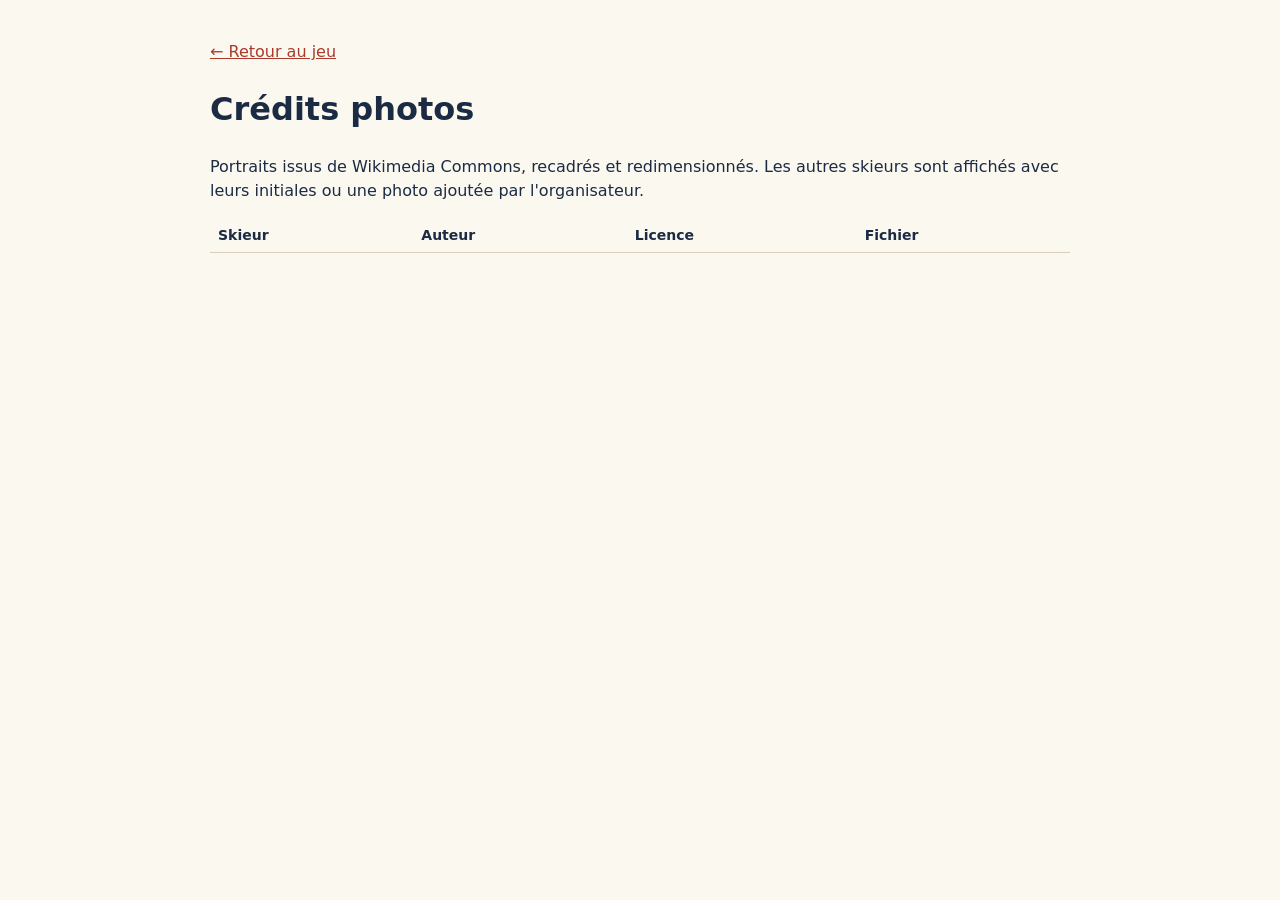
==== credits.html @ 668ffb95 "Photos : script Wikidata/Commons, page de crédits, mention du pied de page Co-Authored-By: Claude So" ====
<!doctype html><html lang="fr"><head><meta charset="utf-8"><meta name="viewport" content="width=device-width,initial-scale=1"><title>Crédits photos – Ski game</title>
<style>body{font:16px/1.5 system-ui,sans-serif;max-width:860px;margin:0 auto;padding:24px 16px;background:#fbf8ef;color:#1b2b44}table{border-collapse:collapse;width:100%}td,th{padding:6px 8px;border-bottom:1px solid #d8cfb8;text-align:left;font-size:14px}a{color:#a93a2c}</style></head><body>
<p><a href="./">← Retour au jeu</a></p><h1>Crédits photos</h1>
<p>Portraits issus de Wikimedia Commons, recadrés et redimensionnés. Les autres skieurs sont affichés avec leurs initiales ou une photo ajoutée par l'organisateur.</p>
<table><thead><tr><th>Skieur</th><th>Auteur</th><th>Licence</th><th>Fichier</th></tr></thead><tbody>
</tbody></table></body></html>
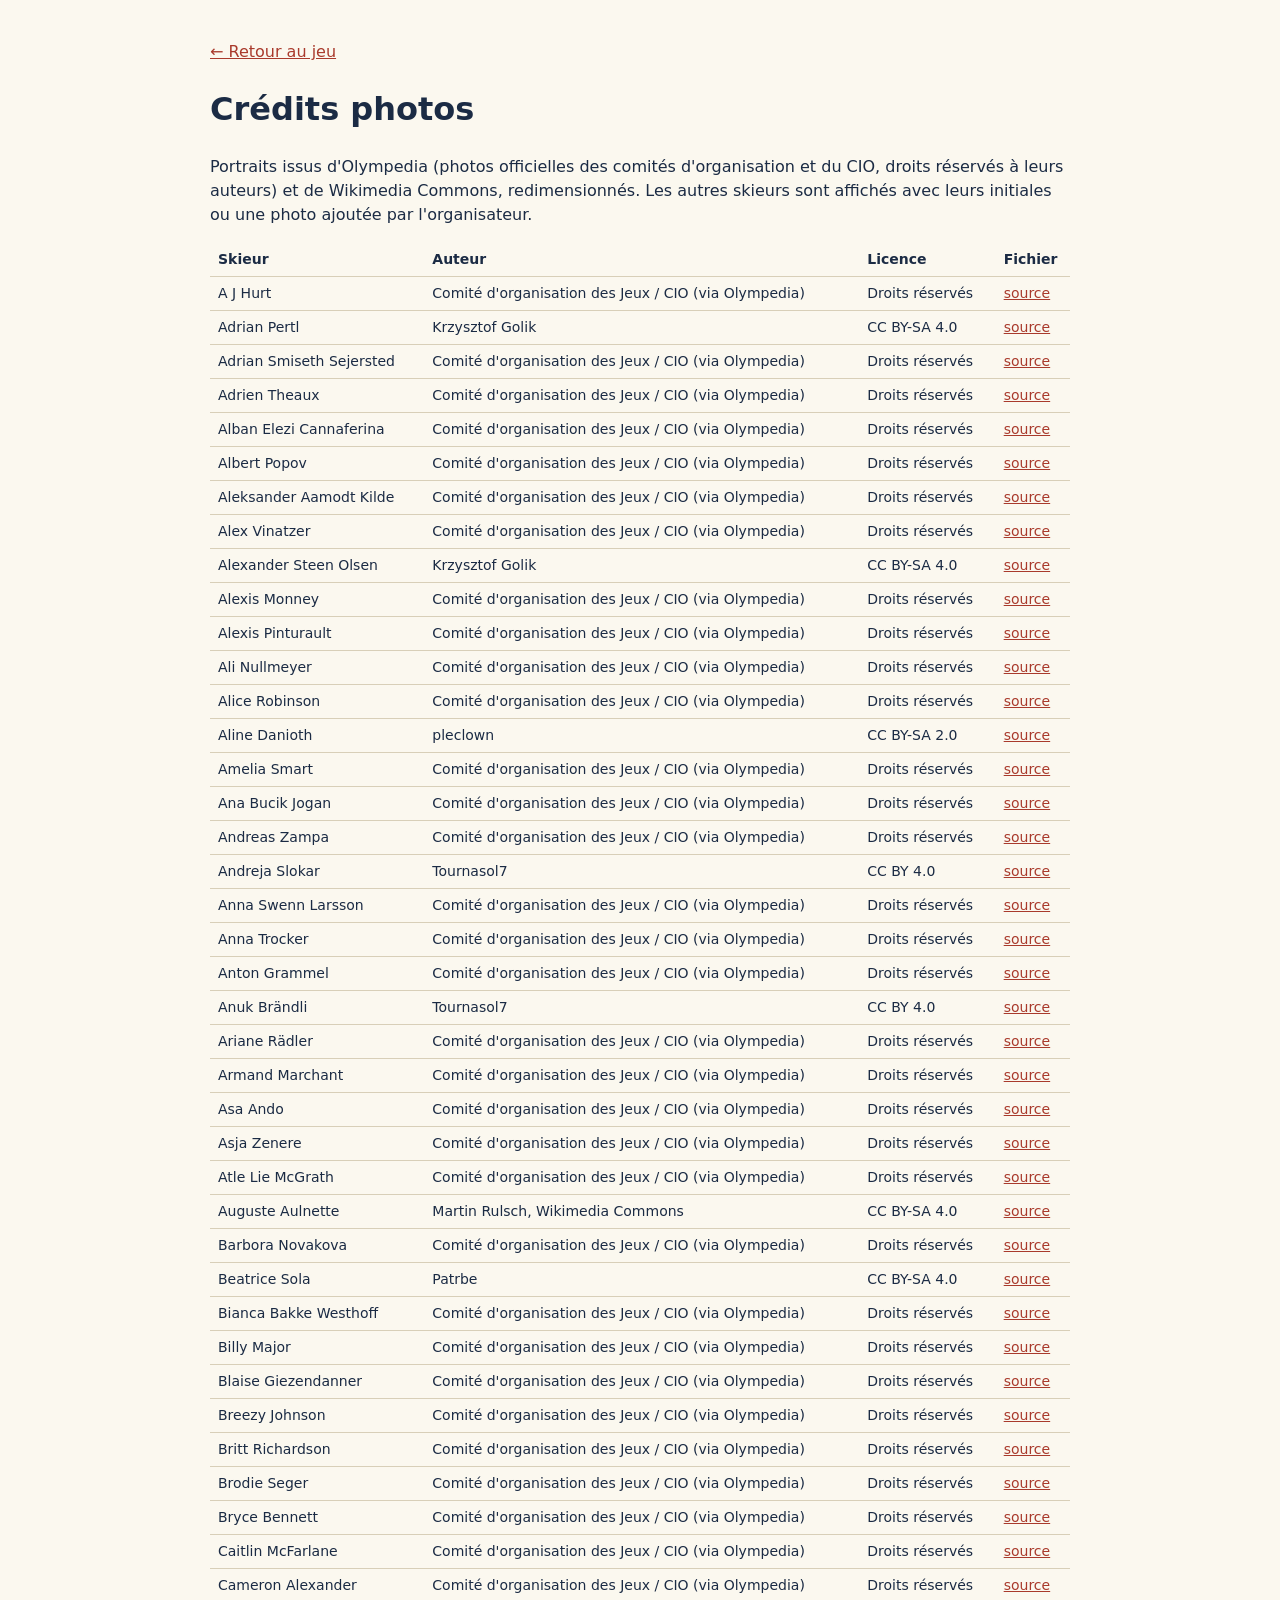
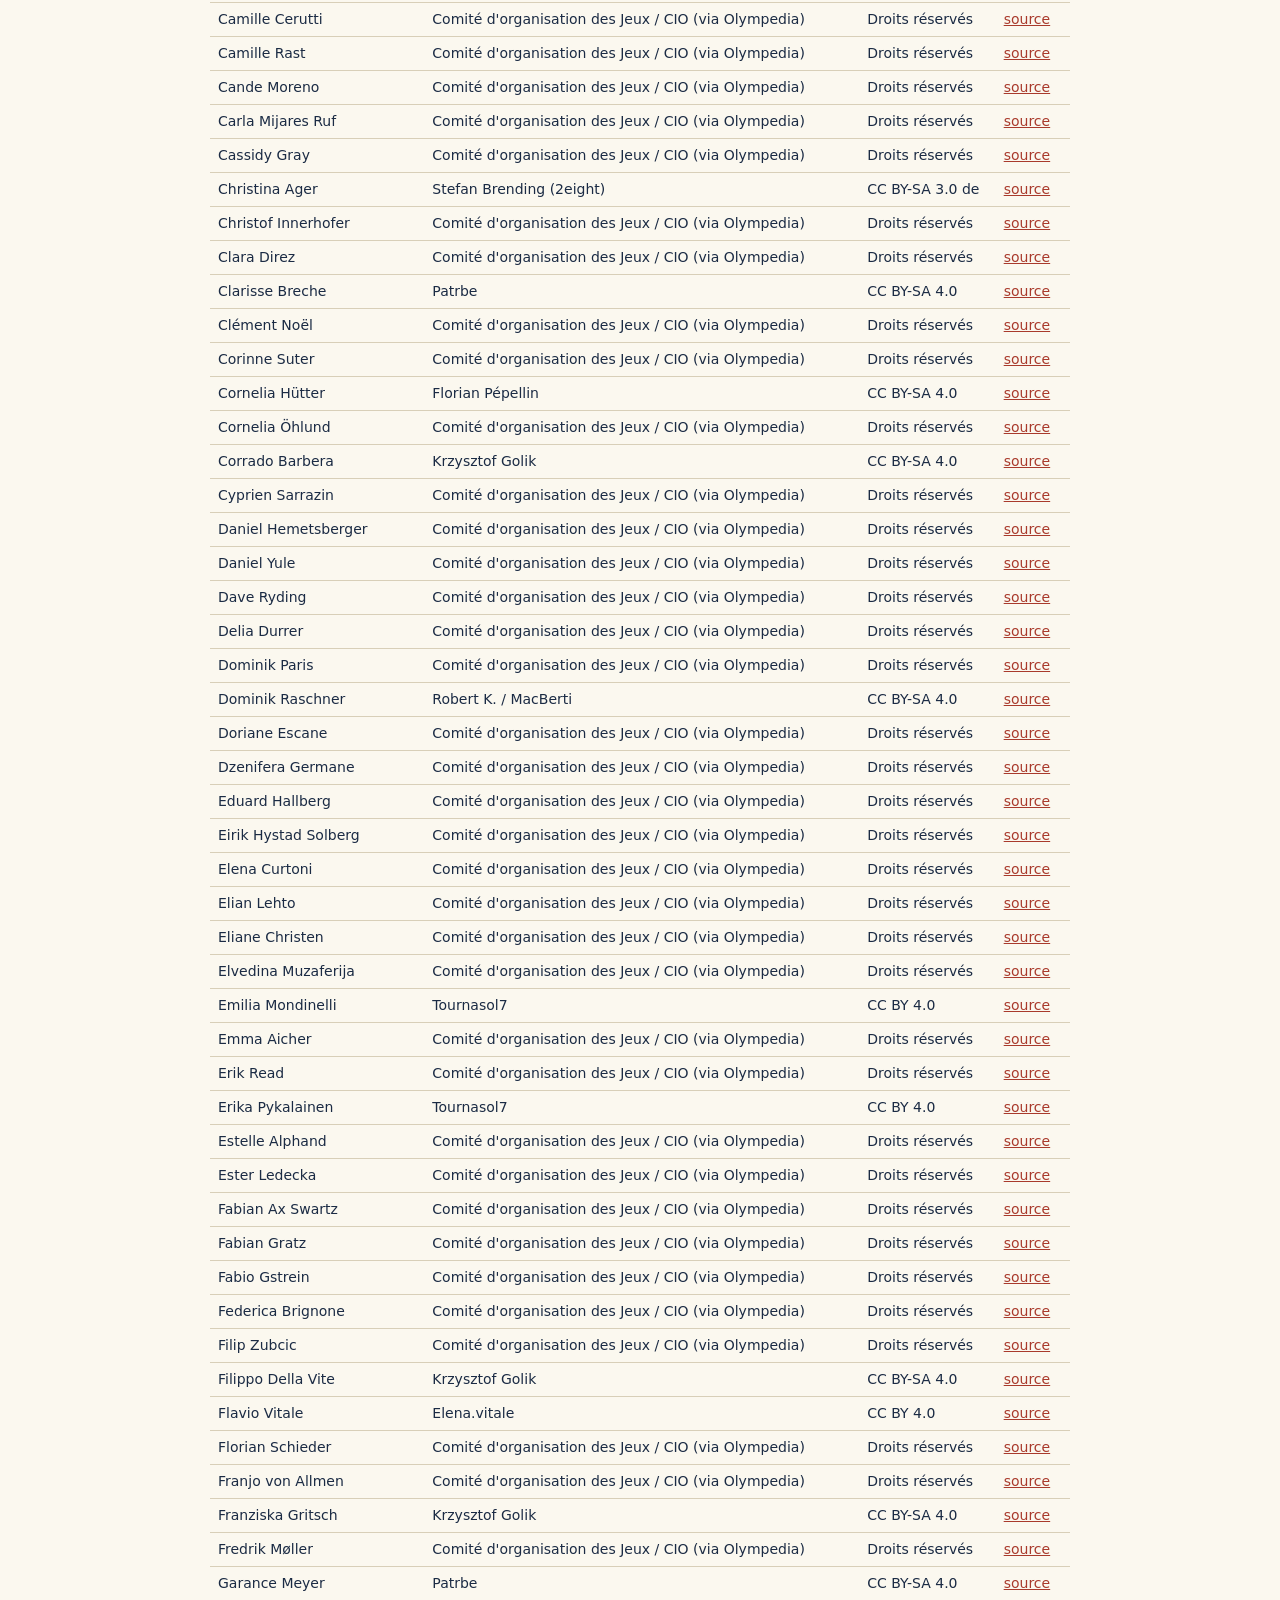
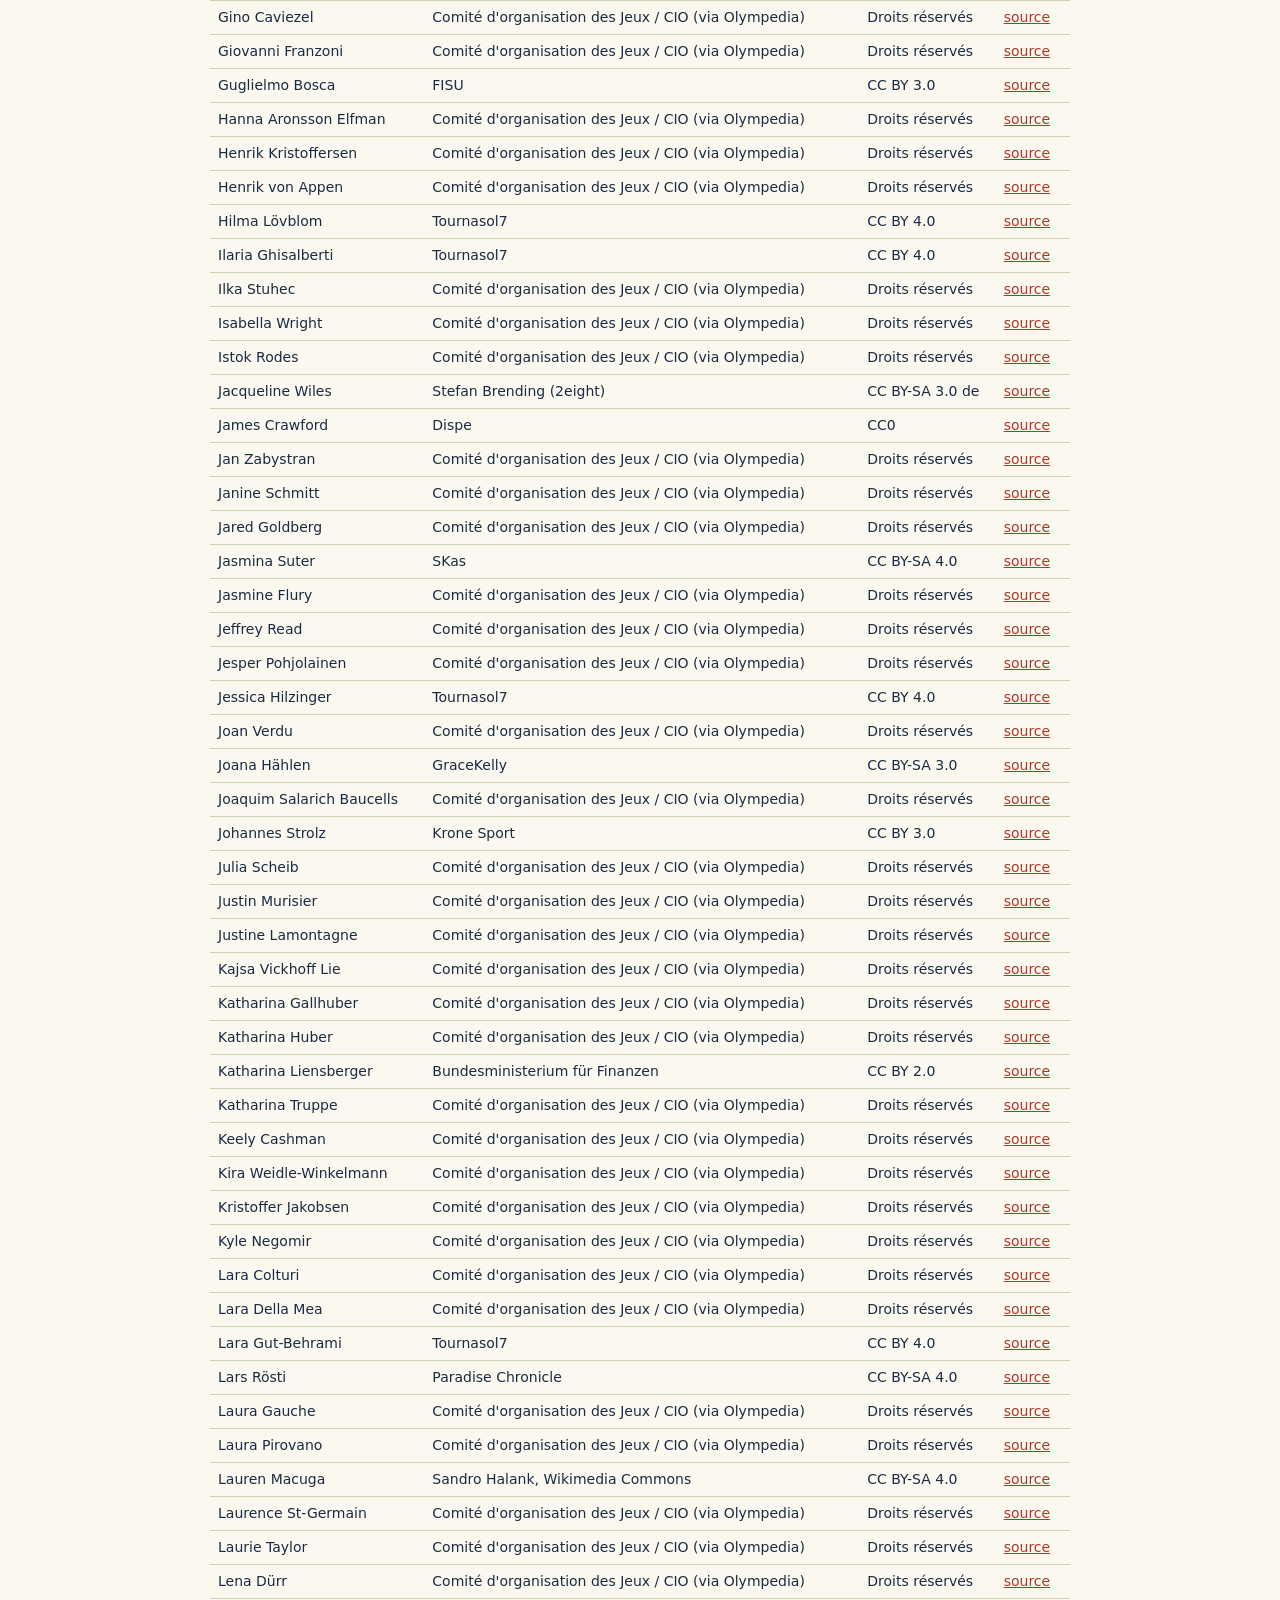
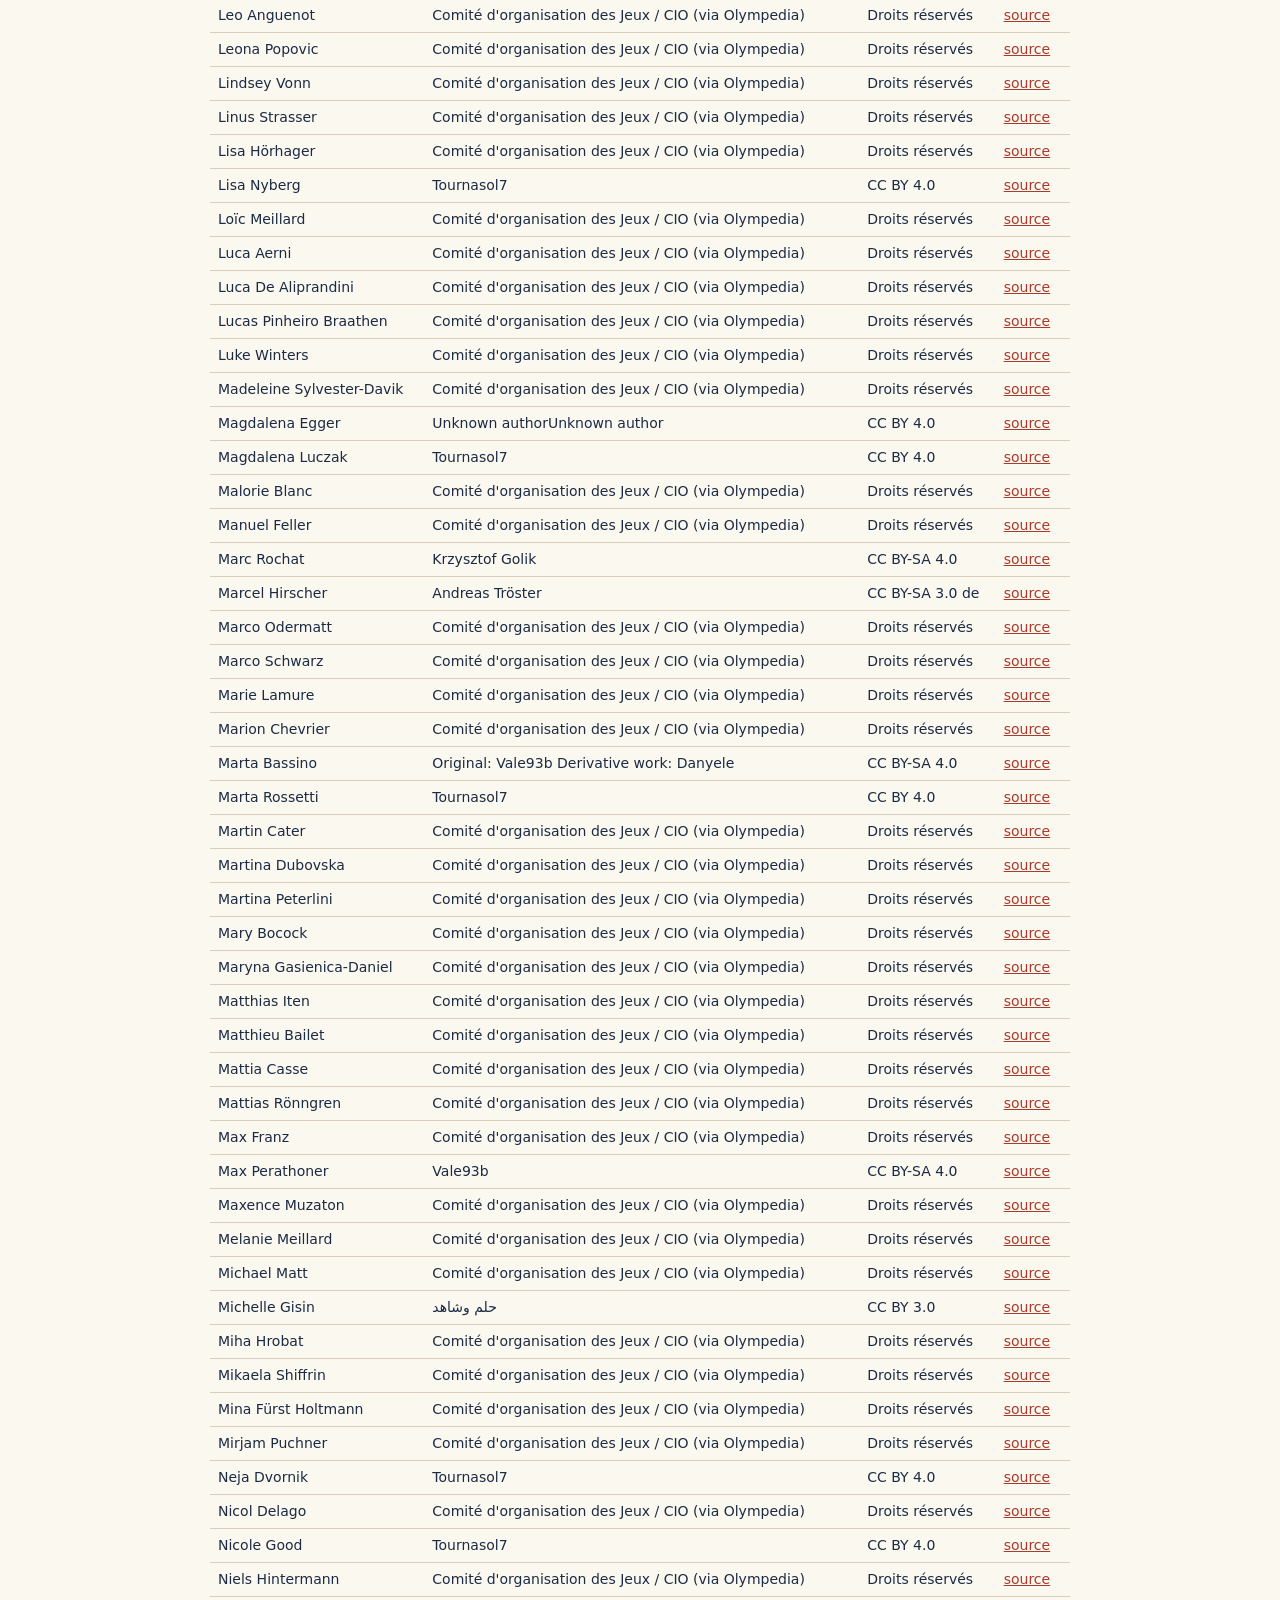
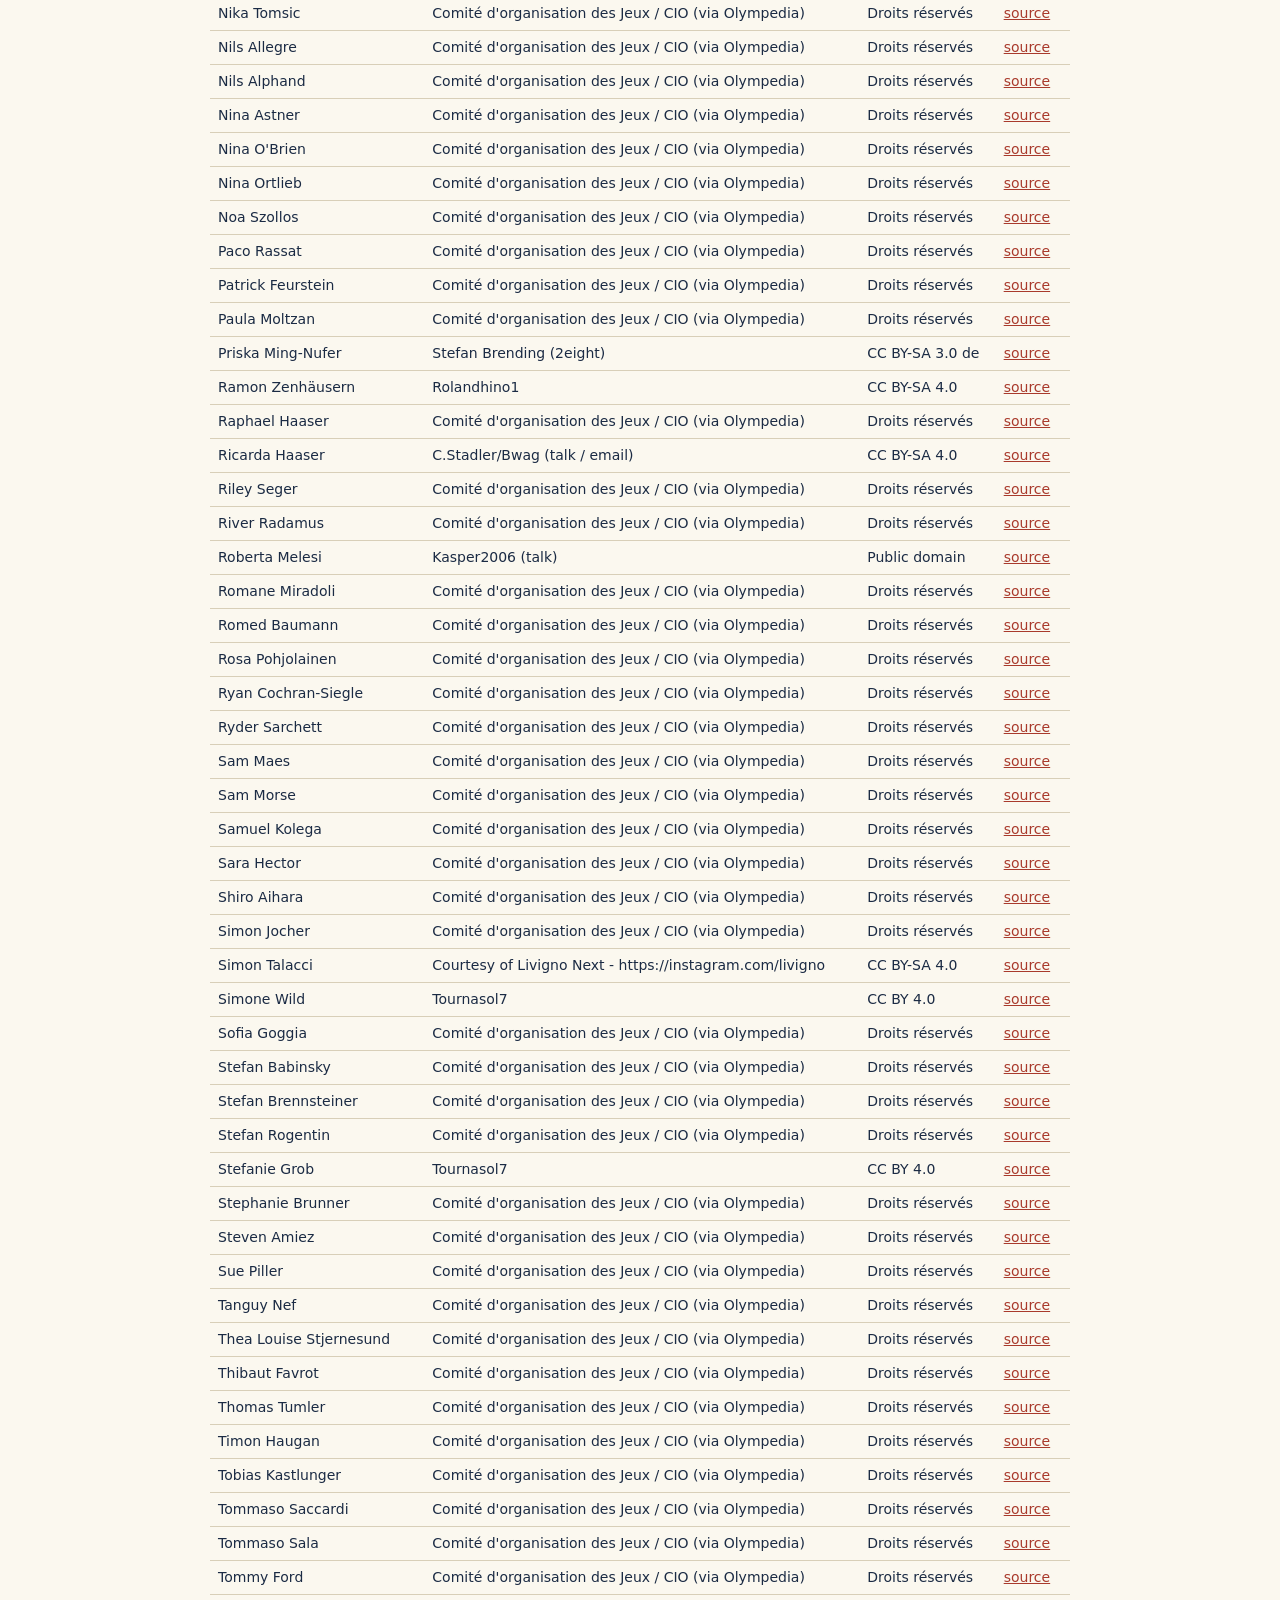
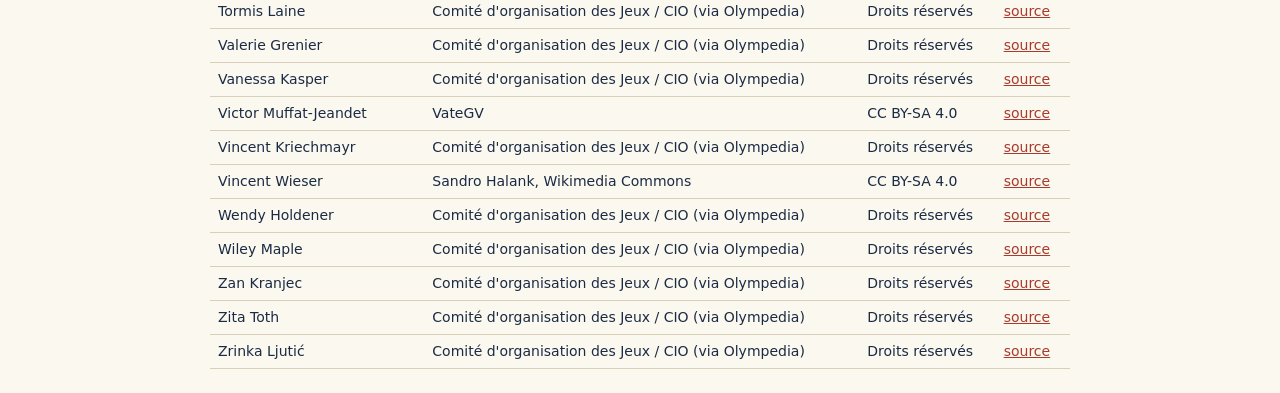
==== commit 2e1997f1: "photos Olympedia" ====
--- a/credits.html
+++ b/credits.html
@@ -1,6 +1,244 @@
 <!doctype html><html lang="fr"><head><meta charset="utf-8"><meta name="viewport" content="width=device-width,initial-scale=1"><title>Crédits photos – Ski game</title>
 <style>body{font:16px/1.5 system-ui,sans-serif;max-width:860px;margin:0 auto;padding:24px 16px;background:#fbf8ef;color:#1b2b44}table{border-collapse:collapse;width:100%}td,th{padding:6px 8px;border-bottom:1px solid #d8cfb8;text-align:left;font-size:14px}a{color:#a93a2c}</style></head><body>
 <p><a href="./">← Retour au jeu</a></p><h1>Crédits photos</h1>
-<p>Portraits issus de Wikimedia Commons, recadrés et redimensionnés. Les autres skieurs sont affichés avec leurs initiales ou une photo ajoutée par l'organisateur.</p>
+<p>Portraits issus d'Olympedia (photos officielles des comités d'organisation et du CIO, droits réservés à leurs auteurs) et de Wikimedia Commons, redimensionnés. Les autres skieurs sont affichés avec leurs initiales ou une photo ajoutée par l'organisateur.</p>
 <table><thead><tr><th>Skieur</th><th>Auteur</th><th>Licence</th><th>Fichier</th></tr></thead><tbody>
+<tr><td>A J Hurt</td><td>Comité d'organisation des Jeux / CIO (via Olympedia)</td><td>Droits réservés</td><td><a href="https://www.olympedia.org/athletes/149062">source</a></td></tr>
+<tr><td>Adrian Pertl</td><td>Krzysztof Golik</td><td>CC BY-SA 4.0</td><td><a href="https://commons.wikimedia.org/wiki/File:Adrian_Pertl_Grandvalira_2023_SL_2nd_run_(9).jpg">source</a></td></tr>
+<tr><td>Adrian Smiseth Sejersted</td><td>Comité d'organisation des Jeux / CIO (via Olympedia)</td><td>Droits réservés</td><td><a href="https://www.olympedia.org/athletes/148688">source</a></td></tr>
+<tr><td>Adrien Theaux</td><td>Comité d'organisation des Jeux / CIO (via Olympedia)</td><td>Droits réservés</td><td><a href="https://www.olympedia.org/athletes/118310">source</a></td></tr>
+<tr><td>Alban Elezi Cannaferina</td><td>Comité d'organisation des Jeux / CIO (via Olympedia)</td><td>Droits réservés</td><td><a href="https://www.olympedia.org/athletes/156452">source</a></td></tr>
+<tr><td>Albert Popov</td><td>Comité d'organisation des Jeux / CIO (via Olympedia)</td><td>Droits réservés</td><td><a href="https://www.olympedia.org/athletes/136797">source</a></td></tr>
+<tr><td>Aleksander Aamodt Kilde</td><td>Comité d'organisation des Jeux / CIO (via Olympedia)</td><td>Droits réservés</td><td><a href="https://www.olympedia.org/athletes/128181">source</a></td></tr>
+<tr><td>Alex Vinatzer</td><td>Comité d'organisation des Jeux / CIO (via Olympedia)</td><td>Droits réservés</td><td><a href="https://www.olympedia.org/athletes/137382">source</a></td></tr>
+<tr><td>Alexander Steen Olsen</td><td>Krzysztof Golik</td><td>CC BY-SA 4.0</td><td><a href="https://commons.wikimedia.org/wiki/File:Alexander_Steen_Olsen_Grandvalira_2023_SL_2nd_run_(7).jpg">source</a></td></tr>
+<tr><td>Alexis Monney</td><td>Comité d'organisation des Jeux / CIO (via Olympedia)</td><td>Droits réservés</td><td><a href="https://www.olympedia.org/athletes/157054">source</a></td></tr>
+<tr><td>Alexis Pinturault</td><td>Comité d'organisation des Jeux / CIO (via Olympedia)</td><td>Droits réservés</td><td><a href="https://www.olympedia.org/athletes/127712">source</a></td></tr>
+<tr><td>Ali Nullmeyer</td><td>Comité d'organisation des Jeux / CIO (via Olympedia)</td><td>Droits réservés</td><td><a href="https://www.olympedia.org/athletes/2301238">source</a></td></tr>
+<tr><td>Alice Robinson</td><td>Comité d'organisation des Jeux / CIO (via Olympedia)</td><td>Droits réservés</td><td><a href="https://www.olympedia.org/athletes/137761">source</a></td></tr>
+<tr><td>Aline Danioth</td><td>pleclown</td><td>CC BY-SA 2.0</td><td><a href="https://commons.wikimedia.org/wiki/File:Aline_Danioth_2016_Lillehammer.jpg">source</a></td></tr>
+<tr><td>Amelia Smart</td><td>Comité d'organisation des Jeux / CIO (via Olympedia)</td><td>Droits réservés</td><td><a href="https://www.olympedia.org/athletes/2301239">source</a></td></tr>
+<tr><td>Ana Bucik Jogan</td><td>Comité d'organisation des Jeux / CIO (via Olympedia)</td><td>Droits réservés</td><td><a href="https://www.olympedia.org/athletes/137976">source</a></td></tr>
+<tr><td>Andreas Zampa</td><td>Comité d'organisation des Jeux / CIO (via Olympedia)</td><td>Droits réservés</td><td><a href="https://www.olympedia.org/athletes/128552">source</a></td></tr>
+<tr><td>Andreja Slokar</td><td>Tournasol7</td><td>CC BY 4.0</td><td><a href="https://commons.wikimedia.org/wiki/File:Andreja_Slokar_in_Soldeu_2024_GS_1st_run_(9).jpg">source</a></td></tr>
+<tr><td>Anna Swenn Larsson</td><td>Comité d'organisation des Jeux / CIO (via Olympedia)</td><td>Droits réservés</td><td><a href="https://www.olympedia.org/athletes/128580">source</a></td></tr>
+<tr><td>Anna Trocker</td><td>Comité d'organisation des Jeux / CIO (via Olympedia)</td><td>Droits réservés</td><td><a href="https://www.olympedia.org/athletes/156660">source</a></td></tr>
+<tr><td>Anton Grammel</td><td>Comité d'organisation des Jeux / CIO (via Olympedia)</td><td>Droits réservés</td><td><a href="https://www.olympedia.org/athletes/2301442">source</a></td></tr>
+<tr><td>Anuk Brändli</td><td>Tournasol7</td><td>CC BY 4.0</td><td><a href="https://commons.wikimedia.org/wiki/File:Anuk_Braendli,_2024_(cropped).jpg">source</a></td></tr>
+<tr><td>Ariane Rädler</td><td>Comité d'organisation des Jeux / CIO (via Olympedia)</td><td>Droits réservés</td><td><a href="https://www.olympedia.org/athletes/147838">source</a></td></tr>
+<tr><td>Armand Marchant</td><td>Comité d'organisation des Jeux / CIO (via Olympedia)</td><td>Droits réservés</td><td><a href="https://www.olympedia.org/athletes/147881">source</a></td></tr>
+<tr><td>Asa Ando</td><td>Comité d'organisation des Jeux / CIO (via Olympedia)</td><td>Droits réservés</td><td><a href="https://www.olympedia.org/athletes/137433">source</a></td></tr>
+<tr><td>Asja Zenere</td><td>Comité d'organisation des Jeux / CIO (via Olympedia)</td><td>Droits réservés</td><td><a href="https://www.olympedia.org/athletes/156661">source</a></td></tr>
+<tr><td>Atle Lie McGrath</td><td>Comité d'organisation des Jeux / CIO (via Olympedia)</td><td>Droits réservés</td><td><a href="https://www.olympedia.org/athletes/148686">source</a></td></tr>
+<tr><td>Auguste Aulnette</td><td>Martin Rulsch, Wikimedia Commons</td><td>CC BY-SA 4.0</td><td><a href="https://commons.wikimedia.org/wiki/File:2020-01-11_Alpine_Skiing_at_the_2020_Winter_Youth_Olympics_%E2%80%93_Men%27s_Combined_%E2%80%93_Medal_ceremony_(Martin_Rulsch)_31.jpg">source</a></td></tr>
+<tr><td>Barbora Novakova</td><td>Comité d'organisation des Jeux / CIO (via Olympedia)</td><td>Droits réservés</td><td><a href="https://www.olympedia.org/athletes/138544">source</a></td></tr>
+<tr><td>Beatrice Sola</td><td>Patrbe</td><td>CC BY-SA 4.0</td><td><a href="https://commons.wikimedia.org/wiki/File:Beatrice_Sola_-_troisi%C3%A8me_du_slalom_de_Coupe_d%27Europe_de_Vaujany_le_28_janvier_2023.jpg">source</a></td></tr>
+<tr><td>Bianca Bakke Westhoff</td><td>Comité d'organisation des Jeux / CIO (via Olympedia)</td><td>Droits réservés</td><td><a href="https://www.olympedia.org/athletes/156929">source</a></td></tr>
+<tr><td>Billy Major</td><td>Comité d'organisation des Jeux / CIO (via Olympedia)</td><td>Droits réservés</td><td><a href="https://www.olympedia.org/athletes/148346">source</a></td></tr>
+<tr><td>Blaise Giezendanner</td><td>Comité d'organisation des Jeux / CIO (via Olympedia)</td><td>Droits réservés</td><td><a href="https://www.olympedia.org/athletes/137160">source</a></td></tr>
+<tr><td>Breezy Johnson</td><td>Comité d'organisation des Jeux / CIO (via Olympedia)</td><td>Droits réservés</td><td><a href="https://www.olympedia.org/athletes/138247">source</a></td></tr>
+<tr><td>Britt Richardson</td><td>Comité d'organisation des Jeux / CIO (via Olympedia)</td><td>Droits réservés</td><td><a href="https://www.olympedia.org/athletes/156118">source</a></td></tr>
+<tr><td>Brodie Seger</td><td>Comité d'organisation des Jeux / CIO (via Olympedia)</td><td>Droits réservés</td><td><a href="https://www.olympedia.org/athletes/147912">source</a></td></tr>
+<tr><td>Bryce Bennett</td><td>Comité d'organisation des Jeux / CIO (via Olympedia)</td><td>Droits réservés</td><td><a href="https://www.olympedia.org/athletes/138248">source</a></td></tr>
+<tr><td>Caitlin McFarlane</td><td>Comité d'organisation des Jeux / CIO (via Olympedia)</td><td>Droits réservés</td><td><a href="https://www.olympedia.org/athletes/138589">source</a></td></tr>
+<tr><td>Cameron Alexander</td><td>Comité d'organisation des Jeux / CIO (via Olympedia)</td><td>Droits réservés</td><td><a href="https://www.olympedia.org/athletes/156157">source</a></td></tr>
+<tr><td>Camille Cerutti</td><td>Comité d'organisation des Jeux / CIO (via Olympedia)</td><td>Droits réservés</td><td><a href="https://www.olympedia.org/athletes/2301102">source</a></td></tr>
+<tr><td>Camille Rast</td><td>Comité d'organisation des Jeux / CIO (via Olympedia)</td><td>Droits réservés</td><td><a href="https://www.olympedia.org/athletes/148900">source</a></td></tr>
+<tr><td>Cande Moreno</td><td>Comité d'organisation des Jeux / CIO (via Olympedia)</td><td>Droits réservés</td><td><a href="https://www.olympedia.org/athletes/147811">source</a></td></tr>
+<tr><td>Carla Mijares Ruf</td><td>Comité d'organisation des Jeux / CIO (via Olympedia)</td><td>Droits réservés</td><td><a href="https://www.olympedia.org/athletes/138654">source</a></td></tr>
+<tr><td>Cassidy Gray</td><td>Comité d'organisation des Jeux / CIO (via Olympedia)</td><td>Droits réservés</td><td><a href="https://www.olympedia.org/athletes/147911">source</a></td></tr>
+<tr><td>Christina Ager</td><td>Stefan Brending (2eight)</td><td>CC BY-SA 3.0 de</td><td><a href="https://commons.wikimedia.org/wiki/File:2017_Audi_FIS_Ski_Weltcup_Garmisch-Partenkirchen_Damen_-_Christina_Ager_-_by_2eight_-_8SC8908.jpg">source</a></td></tr>
+<tr><td>Christof Innerhofer</td><td>Comité d'organisation des Jeux / CIO (via Olympedia)</td><td>Droits réservés</td><td><a href="https://www.olympedia.org/athletes/118341">source</a></td></tr>
+<tr><td>Clara Direz</td><td>Comité d'organisation des Jeux / CIO (via Olympedia)</td><td>Droits réservés</td><td><a href="https://www.olympedia.org/athletes/2300337">source</a></td></tr>
+<tr><td>Clarisse Breche</td><td>Patrbe</td><td>CC BY-SA 4.0</td><td><a href="https://commons.wikimedia.org/wiki/File:Clarisse_Br%C3%A8che_%C3%A0_Vaujany_le_27_janvier_2023.jpg">source</a></td></tr>
+<tr><td>Clément Noël</td><td>Comité d'organisation des Jeux / CIO (via Olympedia)</td><td>Droits réservés</td><td><a href="https://www.olympedia.org/athletes/137163">source</a></td></tr>
+<tr><td>Corinne Suter</td><td>Comité d'organisation des Jeux / CIO (via Olympedia)</td><td>Droits réservés</td><td><a href="https://www.olympedia.org/athletes/138017">source</a></td></tr>
+<tr><td>Cornelia Hütter</td><td>Florian Pépellin</td><td>CC BY-SA 4.0</td><td><a href="https://commons.wikimedia.org/wiki/File:Championnats_de_ski_alpin_2023_%C3%A0_M%C3%A9ribel_J3_(podium)_1_(cropped).JPG">source</a></td></tr>
+<tr><td>Cornelia Öhlund</td><td>Comité d'organisation des Jeux / CIO (via Olympedia)</td><td>Droits réservés</td><td><a href="https://www.olympedia.org/athletes/157119">source</a></td></tr>
+<tr><td>Corrado Barbera</td><td>Krzysztof Golik</td><td>CC BY-SA 4.0</td><td><a href="https://commons.wikimedia.org/wiki/File:Corrado_Barbera_Grandvalira_2023_SL_2nd_run_(10).jpg">source</a></td></tr>
+<tr><td>Cyprien Sarrazin</td><td>Comité d'organisation des Jeux / CIO (via Olympedia)</td><td>Droits réservés</td><td><a href="https://www.olympedia.org/athletes/148324">source</a></td></tr>
+<tr><td>Daniel Hemetsberger</td><td>Comité d'organisation des Jeux / CIO (via Olympedia)</td><td>Droits réservés</td><td><a href="https://www.olympedia.org/athletes/147842">source</a></td></tr>
+<tr><td>Daniel Yule</td><td>Comité d'organisation des Jeux / CIO (via Olympedia)</td><td>Droits réservés</td><td><a href="https://www.olympedia.org/athletes/128463">source</a></td></tr>
+<tr><td>Dave Ryding</td><td>Comité d'organisation des Jeux / CIO (via Olympedia)</td><td>Droits réservés</td><td><a href="https://www.olympedia.org/athletes/118347">source</a></td></tr>
+<tr><td>Delia Durrer</td><td>Comité d'organisation des Jeux / CIO (via Olympedia)</td><td>Droits réservés</td><td><a href="https://www.olympedia.org/athletes/138552">source</a></td></tr>
+<tr><td>Dominik Paris</td><td>Comité d'organisation des Jeux / CIO (via Olympedia)</td><td>Droits réservés</td><td><a href="https://www.olympedia.org/athletes/118350">source</a></td></tr>
+<tr><td>Dominik Raschner</td><td>Robert K. / MacBerti</td><td>CC BY-SA 4.0</td><td><a href="https://commons.wikimedia.org/wiki/File:2023-09-23_TagDesSports_DominikRaschner.jpg">source</a></td></tr>
+<tr><td>Doriane Escane</td><td>Comité d'organisation des Jeux / CIO (via Olympedia)</td><td>Droits réservés</td><td><a href="https://www.olympedia.org/athletes/156406">source</a></td></tr>
+<tr><td>Dzenifera Germane</td><td>Comité d'organisation des Jeux / CIO (via Olympedia)</td><td>Droits réservés</td><td><a href="https://www.olympedia.org/athletes/138564">source</a></td></tr>
+<tr><td>Eduard Hallberg</td><td>Comité d'organisation des Jeux / CIO (via Olympedia)</td><td>Droits réservés</td><td><a href="https://www.olympedia.org/athletes/138643">source</a></td></tr>
+<tr><td>Eirik Hystad Solberg</td><td>Comité d'organisation des Jeux / CIO (via Olympedia)</td><td>Droits réservés</td><td><a href="https://www.olympedia.org/athletes/156945">source</a></td></tr>
+<tr><td>Elena Curtoni</td><td>Comité d'organisation des Jeux / CIO (via Olympedia)</td><td>Droits réservés</td><td><a href="https://www.olympedia.org/athletes/148465">source</a></td></tr>
+<tr><td>Elian Lehto</td><td>Comité d'organisation des Jeux / CIO (via Olympedia)</td><td>Droits réservés</td><td><a href="https://www.olympedia.org/athletes/156371">source</a></td></tr>
+<tr><td>Eliane Christen</td><td>Comité d'organisation des Jeux / CIO (via Olympedia)</td><td>Droits réservés</td><td><a href="https://www.olympedia.org/athletes/157026">source</a></td></tr>
+<tr><td>Elvedina Muzaferija</td><td>Comité d'organisation des Jeux / CIO (via Olympedia)</td><td>Droits réservés</td><td><a href="https://www.olympedia.org/athletes/136765">source</a></td></tr>
+<tr><td>Emilia Mondinelli</td><td>Tournasol7</td><td>CC BY 4.0</td><td><a href="https://commons.wikimedia.org/wiki/File:Emilia_Mondinelli_in_Soldeu_2024_SL_1st_run_(10).jpg">source</a></td></tr>
+<tr><td>Emma Aicher</td><td>Comité d'organisation des Jeux / CIO (via Olympedia)</td><td>Droits réservés</td><td><a href="https://www.olympedia.org/athletes/148378">source</a></td></tr>
+<tr><td>Erik Read</td><td>Comité d'organisation des Jeux / CIO (via Olympedia)</td><td>Droits réservés</td><td><a href="https://www.olympedia.org/athletes/136817">source</a></td></tr>
+<tr><td>Erika Pykalainen</td><td>Tournasol7</td><td>CC BY 4.0</td><td><a href="https://commons.wikimedia.org/wiki/File:Erika_Pykalainen_in_Soldeu_2024_GS_1st_run_(9).jpg">source</a></td></tr>
+<tr><td>Estelle Alphand</td><td>Comité d'organisation des Jeux / CIO (via Olympedia)</td><td>Droits réservés</td><td><a href="https://www.olympedia.org/athletes/138143">source</a></td></tr>
+<tr><td>Ester Ledecka</td><td>Comité d'organisation des Jeux / CIO (via Olympedia)</td><td>Droits réservés</td><td><a href="https://www.olympedia.org/athletes/127620">source</a></td></tr>
+<tr><td>Fabian Ax Swartz</td><td>Comité d'organisation des Jeux / CIO (via Olympedia)</td><td>Droits réservés</td><td><a href="https://www.olympedia.org/athletes/157135">source</a></td></tr>
+<tr><td>Fabian Gratz</td><td>Comité d'organisation des Jeux / CIO (via Olympedia)</td><td>Droits réservés</td><td><a href="https://www.olympedia.org/athletes/156578">source</a></td></tr>
+<tr><td>Fabio Gstrein</td><td>Comité d'organisation des Jeux / CIO (via Olympedia)</td><td>Droits réservés</td><td><a href="https://www.olympedia.org/athletes/156065">source</a></td></tr>
+<tr><td>Federica Brignone</td><td>Comité d'organisation des Jeux / CIO (via Olympedia)</td><td>Droits réservés</td><td><a href="https://www.olympedia.org/athletes/118361">source</a></td></tr>
+<tr><td>Filip Zubcic</td><td>Comité d'organisation des Jeux / CIO (via Olympedia)</td><td>Droits réservés</td><td><a href="https://www.olympedia.org/athletes/127584">source</a></td></tr>
+<tr><td>Filippo Della Vite</td><td>Krzysztof Golik</td><td>CC BY-SA 4.0</td><td><a href="https://commons.wikimedia.org/wiki/File:Filippo_Della_Vite_Grandvalira_2023_GS_1st_run_(1).jpg">source</a></td></tr>
+<tr><td>Flavio Vitale</td><td>Elena.vitale</td><td>CC BY 4.0</td><td><a href="https://commons.wikimedia.org/wiki/File:Vitale_GEPA-20241027-101-136-0071k.jpg">source</a></td></tr>
+<tr><td>Florian Schieder</td><td>Comité d'organisation des Jeux / CIO (via Olympedia)</td><td>Droits réservés</td><td><a href="https://www.olympedia.org/athletes/156713">source</a></td></tr>
+<tr><td>Franjo von Allmen</td><td>Comité d'organisation des Jeux / CIO (via Olympedia)</td><td>Droits réservés</td><td><a href="https://www.olympedia.org/athletes/157056">source</a></td></tr>
+<tr><td>Franziska Gritsch</td><td>Krzysztof Golik</td><td>CC BY-SA 4.0</td><td><a href="https://commons.wikimedia.org/wiki/File:Franziska_Gritsch_Grandvalira_2023_SL_1st_run_(4)_(cropped).jpg">source</a></td></tr>
+<tr><td>Fredrik Møller</td><td>Comité d'organisation des Jeux / CIO (via Olympedia)</td><td>Droits réservés</td><td><a href="https://www.olympedia.org/athletes/156943">source</a></td></tr>
+<tr><td>Garance Meyer</td><td>Patrbe</td><td>CC BY-SA 4.0</td><td><a href="https://commons.wikimedia.org/wiki/File:Garance_Meyer_au_slalom_de_Coupe_d%27Europe_de_Vaujany_le_27_janvier_2023.jpg">source</a></td></tr>
+<tr><td>Gino Caviezel</td><td>Comité d'organisation des Jeux / CIO (via Olympedia)</td><td>Droits réservés</td><td><a href="https://www.olympedia.org/athletes/128458">source</a></td></tr>
+<tr><td>Giovanni Franzoni</td><td>Comité d'organisation des Jeux / CIO (via Olympedia)</td><td>Droits réservés</td><td><a href="https://www.olympedia.org/athletes/156710">source</a></td></tr>
+<tr><td>Guglielmo Bosca</td><td>FISU</td><td>CC BY 3.0</td><td><a href="https://commons.wikimedia.org/wiki/File:Guglielmo_Bosca.png">source</a></td></tr>
+<tr><td>Hanna Aronsson Elfman</td><td>Comité d'organisation des Jeux / CIO (via Olympedia)</td><td>Droits réservés</td><td><a href="https://www.olympedia.org/athletes/138660">source</a></td></tr>
+<tr><td>Henrik Kristoffersen</td><td>Comité d'organisation des Jeux / CIO (via Olympedia)</td><td>Droits réservés</td><td><a href="https://www.olympedia.org/athletes/128182">source</a></td></tr>
+<tr><td>Henrik von Appen</td><td>Comité d'organisation des Jeux / CIO (via Olympedia)</td><td>Droits réservés</td><td><a href="https://www.olympedia.org/athletes/127549">source</a></td></tr>
+<tr><td>Hilma Lövblom</td><td>Tournasol7</td><td>CC BY 4.0</td><td><a href="https://commons.wikimedia.org/wiki/File:Hilma_Loevblom_in_Soldeu_2024_GS_1st_run_(10).jpg">source</a></td></tr>
+<tr><td>Ilaria Ghisalberti</td><td>Tournasol7</td><td>CC BY 4.0</td><td><a href="https://commons.wikimedia.org/wiki/File:Ilaria_Ghisalberti_in_Soldeu_2024_GS_1st_run_(11).jpg">source</a></td></tr>
+<tr><td>Ilka Stuhec</td><td>Comité d'organisation des Jeux / CIO (via Olympedia)</td><td>Droits réservés</td><td><a href="https://www.olympedia.org/athletes/128413">source</a></td></tr>
+<tr><td>Isabella Wright</td><td>Comité d'organisation des Jeux / CIO (via Olympedia)</td><td>Droits réservés</td><td><a href="https://www.olympedia.org/athletes/149066">source</a></td></tr>
+<tr><td>Istok Rodes</td><td>Comité d'organisation des Jeux / CIO (via Olympedia)</td><td>Droits réservés</td><td><a href="https://www.olympedia.org/athletes/136995">source</a></td></tr>
+<tr><td>Jacqueline Wiles</td><td>Stefan Brending (2eight)</td><td>CC BY-SA 3.0 de</td><td><a href="https://commons.wikimedia.org/wiki/File:2017_Audi_FIS_Ski_Weltcup_Garmisch-Partenkirchen_Damen_-_Jacqueline_Wiles_-_by_2eight_-_8SC0457.jpg">source</a></td></tr>
+<tr><td>James Crawford</td><td>Dispe</td><td>CC0</td><td><a href="https://commons.wikimedia.org/wiki/File:James_Crawford_(CAN)_-_Bormio_-_Alpine_skiing_at_the_2026_Winter_Olympics_%E2%80%93_Men%27s_downhill_-_01.jpg">source</a></td></tr>
+<tr><td>Jan Zabystran</td><td>Comité d'organisation des Jeux / CIO (via Olympedia)</td><td>Droits réservés</td><td><a href="https://www.olympedia.org/athletes/137007">source</a></td></tr>
+<tr><td>Janine Schmitt</td><td>Comité d'organisation des Jeux / CIO (via Olympedia)</td><td>Droits réservés</td><td><a href="https://www.olympedia.org/athletes/157029">source</a></td></tr>
+<tr><td>Jared Goldberg</td><td>Comité d'organisation des Jeux / CIO (via Olympedia)</td><td>Droits réservés</td><td><a href="https://www.olympedia.org/athletes/128673">source</a></td></tr>
+<tr><td>Jasmina Suter</td><td>SKas</td><td>CC BY-SA 4.0</td><td><a href="https://commons.wikimedia.org/wiki/File:Jasmina_Suter_in_Sochi_2016.jpg">source</a></td></tr>
+<tr><td>Jasmine Flury</td><td>Comité d'organisation des Jeux / CIO (via Olympedia)</td><td>Droits réservés</td><td><a href="https://www.olympedia.org/athletes/138014">source</a></td></tr>
+<tr><td>Jeffrey Read</td><td>Comité d'organisation des Jeux / CIO (via Olympedia)</td><td>Droits réservés</td><td><a href="https://www.olympedia.org/athletes/156158">source</a></td></tr>
+<tr><td>Jesper Pohjolainen</td><td>Comité d'organisation des Jeux / CIO (via Olympedia)</td><td>Droits réservés</td><td><a href="https://www.olympedia.org/athletes/156372">source</a></td></tr>
+<tr><td>Jessica Hilzinger</td><td>Tournasol7</td><td>CC BY 4.0</td><td><a href="https://commons.wikimedia.org/wiki/File:Jessica_Hilzinger_in_Soldeu_2024_SL_1st_run_(16)_(cropped).jpg">source</a></td></tr>
+<tr><td>Joan Verdu</td><td>Comité d'organisation des Jeux / CIO (via Olympedia)</td><td>Droits réservés</td><td><a href="https://www.olympedia.org/athletes/127268">source</a></td></tr>
+<tr><td>Joana Hählen</td><td>GraceKelly</td><td>CC BY-SA 3.0</td><td><a href="https://commons.wikimedia.org/wiki/File:Joana_H%C3%A4hlen_D%C3%BCbendorf_2011.jpg">source</a></td></tr>
+<tr><td>Joaquim Salarich Baucells</td><td>Comité d'organisation des Jeux / CIO (via Olympedia)</td><td>Droits réservés</td><td><a href="https://www.olympedia.org/athletes/138400">source</a></td></tr>
+<tr><td>Johannes Strolz</td><td>Krone Sport</td><td>CC BY 3.0</td><td><a href="https://commons.wikimedia.org/wiki/File:Johannes_Strolz.png">source</a></td></tr>
+<tr><td>Julia Scheib</td><td>Comité d'organisation des Jeux / CIO (via Olympedia)</td><td>Droits réservés</td><td><a href="https://www.olympedia.org/athletes/2301160">source</a></td></tr>
+<tr><td>Justin Murisier</td><td>Comité d'organisation des Jeux / CIO (via Olympedia)</td><td>Droits réservés</td><td><a href="https://www.olympedia.org/athletes/128462">source</a></td></tr>
+<tr><td>Justine Lamontagne</td><td>Comité d'organisation des Jeux / CIO (via Olympedia)</td><td>Droits réservés</td><td><a href="https://www.olympedia.org/athletes/156117">source</a></td></tr>
+<tr><td>Kajsa Vickhoff Lie</td><td>Comité d'organisation des Jeux / CIO (via Olympedia)</td><td>Droits réservés</td><td><a href="https://www.olympedia.org/athletes/2301657">source</a></td></tr>
+<tr><td>Katharina Gallhuber</td><td>Comité d'organisation des Jeux / CIO (via Olympedia)</td><td>Droits réservés</td><td><a href="https://www.olympedia.org/athletes/136696">source</a></td></tr>
+<tr><td>Katharina Huber</td><td>Comité d'organisation des Jeux / CIO (via Olympedia)</td><td>Droits réservés</td><td><a href="https://www.olympedia.org/athletes/147836">source</a></td></tr>
+<tr><td>Katharina Liensberger</td><td>Bundesministerium für Finanzen</td><td>CC BY 2.0</td><td><a href="https://commons.wikimedia.org/wiki/File:2021_Katharina_Liensberger_(51184225377)_(cropped)_(cropped).jpg">source</a></td></tr>
+<tr><td>Katharina Truppe</td><td>Comité d'organisation des Jeux / CIO (via Olympedia)</td><td>Droits réservés</td><td><a href="https://www.olympedia.org/athletes/147840">source</a></td></tr>
+<tr><td>Keely Cashman</td><td>Comité d'organisation des Jeux / CIO (via Olympedia)</td><td>Droits réservés</td><td><a href="https://www.olympedia.org/athletes/2302012">source</a></td></tr>
+<tr><td>Kira Weidle-Winkelmann</td><td>Comité d'organisation des Jeux / CIO (via Olympedia)</td><td>Droits réservés</td><td><a href="https://www.olympedia.org/athletes/137238">source</a></td></tr>
+<tr><td>Kristoffer Jakobsen</td><td>Comité d'organisation des Jeux / CIO (via Olympedia)</td><td>Droits réservés</td><td><a href="https://www.olympedia.org/athletes/138145">source</a></td></tr>
+<tr><td>Kyle Negomir</td><td>Comité d'organisation des Jeux / CIO (via Olympedia)</td><td>Droits réservés</td><td><a href="https://www.olympedia.org/athletes/157252">source</a></td></tr>
+<tr><td>Lara Colturi</td><td>Comité d'organisation des Jeux / CIO (via Olympedia)</td><td>Droits réservés</td><td><a href="https://www.olympedia.org/athletes/156011">source</a></td></tr>
+<tr><td>Lara Della Mea</td><td>Comité d'organisation des Jeux / CIO (via Olympedia)</td><td>Droits réservés</td><td><a href="https://www.olympedia.org/athletes/148467">source</a></td></tr>
+<tr><td>Lara Gut-Behrami</td><td>Tournasol7</td><td>CC BY 4.0</td><td><a href="https://commons.wikimedia.org/wiki/File:Lara_Gut-Behrami_in_Soldeu_2024_(2).jpg">source</a></td></tr>
+<tr><td>Lars Rösti</td><td>Paradise Chronicle</td><td>CC BY-SA 4.0</td><td><a href="https://commons.wikimedia.org/wiki/File:Lars_R%C3%B6sti_Hundschopf_sprung.jpg">source</a></td></tr>
+<tr><td>Laura Gauche</td><td>Comité d'organisation des Jeux / CIO (via Olympedia)</td><td>Droits réservés</td><td><a href="https://www.olympedia.org/athletes/137156">source</a></td></tr>
+<tr><td>Laura Pirovano</td><td>Comité d'organisation des Jeux / CIO (via Olympedia)</td><td>Droits réservés</td><td><a href="https://www.olympedia.org/athletes/156659">source</a></td></tr>
+<tr><td>Lauren Macuga</td><td>Sandro Halank, Wikimedia Commons</td><td>CC BY-SA 4.0</td><td><a href="https://commons.wikimedia.org/wiki/File:2020-01-10_Women%27s_Super_G_(2020_Winter_Youth_Olympics)_by_Sandro_Halank%E2%80%93103.jpg">source</a></td></tr>
+<tr><td>Laurence St-Germain</td><td>Comité d'organisation des Jeux / CIO (via Olympedia)</td><td>Droits réservés</td><td><a href="https://www.olympedia.org/athletes/136814">source</a></td></tr>
+<tr><td>Laurie Taylor</td><td>Comité d'organisation des Jeux / CIO (via Olympedia)</td><td>Droits réservés</td><td><a href="https://www.olympedia.org/athletes/137204">source</a></td></tr>
+<tr><td>Lena Dürr</td><td>Comité d'organisation des Jeux / CIO (via Olympedia)</td><td>Droits réservés</td><td><a href="https://www.olympedia.org/athletes/137235">source</a></td></tr>
+<tr><td>Leo Anguenot</td><td>Comité d'organisation des Jeux / CIO (via Olympedia)</td><td>Droits réservés</td><td><a href="https://www.olympedia.org/athletes/2301100">source</a></td></tr>
+<tr><td>Leona Popovic</td><td>Comité d'organisation des Jeux / CIO (via Olympedia)</td><td>Droits réservés</td><td><a href="https://www.olympedia.org/athletes/136990">source</a></td></tr>
+<tr><td>Lindsey Vonn</td><td>Comité d'organisation des Jeux / CIO (via Olympedia)</td><td>Droits réservés</td><td><a href="https://www.olympedia.org/athletes/101437">source</a></td></tr>
+<tr><td>Linus Strasser</td><td>Comité d'organisation des Jeux / CIO (via Olympedia)</td><td>Droits réservés</td><td><a href="https://www.olympedia.org/athletes/137245">source</a></td></tr>
+<tr><td>Lisa Hörhager</td><td>Comité d'organisation des Jeux / CIO (via Olympedia)</td><td>Droits réservés</td><td><a href="https://www.olympedia.org/athletes/156043">source</a></td></tr>
+<tr><td>Lisa Nyberg</td><td>Tournasol7</td><td>CC BY 4.0</td><td><a href="https://commons.wikimedia.org/wiki/File:Lisa_Nyberg_in_Soldeu_2024_GS_1st_run_(9).jpg">source</a></td></tr>
+<tr><td>Loïc Meillard</td><td>Comité d'organisation des Jeux / CIO (via Olympedia)</td><td>Droits réservés</td><td><a href="https://www.olympedia.org/athletes/138020">source</a></td></tr>
+<tr><td>Luca Aerni</td><td>Comité d'organisation des Jeux / CIO (via Olympedia)</td><td>Droits réservés</td><td><a href="https://www.olympedia.org/athletes/128457">source</a></td></tr>
+<tr><td>Luca De Aliprandini</td><td>Comité d'organisation des Jeux / CIO (via Olympedia)</td><td>Droits réservés</td><td><a href="https://www.olympedia.org/athletes/127914">source</a></td></tr>
+<tr><td>Lucas Pinheiro Braathen</td><td>Comité d'organisation des Jeux / CIO (via Olympedia)</td><td>Droits réservés</td><td><a href="https://www.olympedia.org/athletes/148687">source</a></td></tr>
+<tr><td>Luke Winters</td><td>Comité d'organisation des Jeux / CIO (via Olympedia)</td><td>Droits réservés</td><td><a href="https://www.olympedia.org/athletes/149067">source</a></td></tr>
+<tr><td>Madeleine Sylvester-Davik</td><td>Comité d'organisation des Jeux / CIO (via Olympedia)</td><td>Droits réservés</td><td><a href="https://www.olympedia.org/athletes/156928">source</a></td></tr>
+<tr><td>Magdalena Egger</td><td>Unknown authorUnknown author</td><td>CC BY 4.0</td><td><a href="https://commons.wikimedia.org/wiki/File:Magdalena_Egger_2025_St_Moritz_Super-G.jpg">source</a></td></tr>
+<tr><td>Magdalena Luczak</td><td>Tournasol7</td><td>CC BY 4.0</td><td><a href="https://commons.wikimedia.org/wiki/File:Magdalena_Luczak_Soldeu_2024_GS_1st_run_(8).jpg">source</a></td></tr>
+<tr><td>Malorie Blanc</td><td>Comité d'organisation des Jeux / CIO (via Olympedia)</td><td>Droits réservés</td><td><a href="https://www.olympedia.org/athletes/157025">source</a></td></tr>
+<tr><td>Manuel Feller</td><td>Comité d'organisation des Jeux / CIO (via Olympedia)</td><td>Droits réservés</td><td><a href="https://www.olympedia.org/athletes/136703">source</a></td></tr>
+<tr><td>Marc Rochat</td><td>Krzysztof Golik</td><td>CC BY-SA 4.0</td><td><a href="https://commons.wikimedia.org/wiki/File:Marc_Rochat_Grandvalira_2023_SL_2nd_run_(8).jpg">source</a></td></tr>
+<tr><td>Marcel Hirscher</td><td>Andreas Tröster</td><td>CC BY-SA 3.0 de</td><td><a href="https://commons.wikimedia.org/wiki/File:Hirscher-001.jpg">source</a></td></tr>
+<tr><td>Marco Odermatt</td><td>Comité d'organisation des Jeux / CIO (via Olympedia)</td><td>Droits réservés</td><td><a href="https://www.olympedia.org/athletes/148903">source</a></td></tr>
+<tr><td>Marco Schwarz</td><td>Comité d'organisation des Jeux / CIO (via Olympedia)</td><td>Droits réservés</td><td><a href="https://www.olympedia.org/athletes/136707">source</a></td></tr>
+<tr><td>Marie Lamure</td><td>Comité d'organisation des Jeux / CIO (via Olympedia)</td><td>Droits réservés</td><td><a href="https://www.olympedia.org/athletes/156407">source</a></td></tr>
+<tr><td>Marion Chevrier</td><td>Comité d'organisation des Jeux / CIO (via Olympedia)</td><td>Droits réservés</td><td><a href="https://www.olympedia.org/athletes/156405">source</a></td></tr>
+<tr><td>Marta Bassino</td><td>Original: Vale93b Derivative work: Danyele</td><td>CC BY-SA 4.0</td><td><a href="https://commons.wikimedia.org/wiki/File:Marta_Bassino_Sestriere_2022_(cropped).jpg">source</a></td></tr>
+<tr><td>Marta Rossetti</td><td>Tournasol7</td><td>CC BY 4.0</td><td><a href="https://commons.wikimedia.org/wiki/File:Marta_Rossetti_in_Soldeu_2024_SL_1st_run_(11).jpg">source</a></td></tr>
+<tr><td>Martin Cater</td><td>Comité d'organisation des Jeux / CIO (via Olympedia)</td><td>Droits réservés</td><td><a href="https://www.olympedia.org/athletes/137979">source</a></td></tr>
+<tr><td>Martina Dubovska</td><td>Comité d'organisation des Jeux / CIO (via Olympedia)</td><td>Droits réservés</td><td><a href="https://www.olympedia.org/athletes/127589">source</a></td></tr>
+<tr><td>Martina Peterlini</td><td>Comité d'organisation des Jeux / CIO (via Olympedia)</td><td>Droits réservés</td><td><a href="https://www.olympedia.org/athletes/156658">source</a></td></tr>
+<tr><td>Mary Bocock</td><td>Comité d'organisation des Jeux / CIO (via Olympedia)</td><td>Droits réservés</td><td><a href="https://www.olympedia.org/athletes/157204">source</a></td></tr>
+<tr><td>Maryna Gasienica-Daniel</td><td>Comité d'organisation des Jeux / CIO (via Olympedia)</td><td>Droits réservés</td><td><a href="https://www.olympedia.org/athletes/128253">source</a></td></tr>
+<tr><td>Matthias Iten</td><td>Comité d'organisation des Jeux / CIO (via Olympedia)</td><td>Droits réservés</td><td><a href="https://www.olympedia.org/athletes/157053">source</a></td></tr>
+<tr><td>Matthieu Bailet</td><td>Comité d'organisation des Jeux / CIO (via Olympedia)</td><td>Droits réservés</td><td><a href="https://www.olympedia.org/athletes/148322">source</a></td></tr>
+<tr><td>Mattia Casse</td><td>Comité d'organisation des Jeux / CIO (via Olympedia)</td><td>Droits réservés</td><td><a href="https://www.olympedia.org/athletes/156709">source</a></td></tr>
+<tr><td>Mattias Rönngren</td><td>Comité d'organisation des Jeux / CIO (via Olympedia)</td><td>Droits réservés</td><td><a href="https://www.olympedia.org/athletes/148987">source</a></td></tr>
+<tr><td>Max Franz</td><td>Comité d'organisation des Jeux / CIO (via Olympedia)</td><td>Droits réservés</td><td><a href="https://www.olympedia.org/athletes/127323">source</a></td></tr>
+<tr><td>Max Perathoner</td><td>Vale93b</td><td>CC BY-SA 4.0</td><td><a href="https://commons.wikimedia.org/wiki/File:Max_Perathoner.jpg">source</a></td></tr>
+<tr><td>Maxence Muzaton</td><td>Comité d'organisation des Jeux / CIO (via Olympedia)</td><td>Droits réservés</td><td><a href="https://www.olympedia.org/athletes/137162">source</a></td></tr>
+<tr><td>Melanie Meillard</td><td>Comité d'organisation des Jeux / CIO (via Olympedia)</td><td>Droits réservés</td><td><a href="https://www.olympedia.org/athletes/1800338">source</a></td></tr>
+<tr><td>Michael Matt</td><td>Comité d'organisation des Jeux / CIO (via Olympedia)</td><td>Droits réservés</td><td><a href="https://www.olympedia.org/athletes/136706">source</a></td></tr>
+<tr><td>Michelle Gisin</td><td>حلم وشاهد</td><td>CC BY 3.0</td><td><a href="https://commons.wikimedia.org/wiki/File:Michelle_Gisin.png">source</a></td></tr>
+<tr><td>Miha Hrobat</td><td>Comité d'organisation des Jeux / CIO (via Olympedia)</td><td>Droits réservés</td><td><a href="https://www.olympedia.org/athletes/137981">source</a></td></tr>
+<tr><td>Mikaela Shiffrin</td><td>Comité d'organisation des Jeux / CIO (via Olympedia)</td><td>Droits réservés</td><td><a href="https://www.olympedia.org/athletes/128669">source</a></td></tr>
+<tr><td>Mina Fürst Holtmann</td><td>Comité d'organisation des Jeux / CIO (via Olympedia)</td><td>Droits réservés</td><td><a href="https://www.olympedia.org/athletes/2300665">source</a></td></tr>
+<tr><td>Mirjam Puchner</td><td>Comité d'organisation des Jeux / CIO (via Olympedia)</td><td>Droits réservés</td><td><a href="https://www.olympedia.org/athletes/147837">source</a></td></tr>
+<tr><td>Neja Dvornik</td><td>Tournasol7</td><td>CC BY 4.0</td><td><a href="https://commons.wikimedia.org/wiki/File:Neja_Dvornik_in_Soldeu_2024_GS_1st_run_(5)_(cropped).jpg">source</a></td></tr>
+<tr><td>Nicol Delago</td><td>Comité d'organisation des Jeux / CIO (via Olympedia)</td><td>Droits réservés</td><td><a href="https://www.olympedia.org/athletes/137376">source</a></td></tr>
+<tr><td>Nicole Good</td><td>Tournasol7</td><td>CC BY 4.0</td><td><a href="https://commons.wikimedia.org/wiki/File:Nicole_Good_in_Soldeu_2024_SL_1st_run_(10).jpg">source</a></td></tr>
+<tr><td>Niels Hintermann</td><td>Comité d'organisation des Jeux / CIO (via Olympedia)</td><td>Droits réservés</td><td><a href="https://www.olympedia.org/athletes/148902">source</a></td></tr>
+<tr><td>Nika Tomsic</td><td>Comité d'organisation des Jeux / CIO (via Olympedia)</td><td>Droits réservés</td><td><a href="https://www.olympedia.org/athletes/157010">source</a></td></tr>
+<tr><td>Nils Allegre</td><td>Comité d'organisation des Jeux / CIO (via Olympedia)</td><td>Droits réservés</td><td><a href="https://www.olympedia.org/athletes/148321">source</a></td></tr>
+<tr><td>Nils Alphand</td><td>Comité d'organisation des Jeux / CIO (via Olympedia)</td><td>Droits réservés</td><td><a href="https://www.olympedia.org/athletes/156450">source</a></td></tr>
+<tr><td>Nina Astner</td><td>Comité d'organisation des Jeux / CIO (via Olympedia)</td><td>Droits réservés</td><td><a href="https://www.olympedia.org/athletes/156042">source</a></td></tr>
+<tr><td>Nina O'Brien</td><td>Comité d'organisation des Jeux / CIO (via Olympedia)</td><td>Droits réservés</td><td><a href="https://www.olympedia.org/athletes/149065">source</a></td></tr>
+<tr><td>Nina Ortlieb</td><td>Comité d'organisation des Jeux / CIO (via Olympedia)</td><td>Droits réservés</td><td><a href="https://www.olympedia.org/athletes/156044">source</a></td></tr>
+<tr><td>Noa Szollos</td><td>Comité d'organisation des Jeux / CIO (via Olympedia)</td><td>Droits réservés</td><td><a href="https://www.olympedia.org/athletes/138588">source</a></td></tr>
+<tr><td>Paco Rassat</td><td>Comité d'organisation des Jeux / CIO (via Olympedia)</td><td>Droits réservés</td><td><a href="https://www.olympedia.org/athletes/156453">source</a></td></tr>
+<tr><td>Patrick Feurstein</td><td>Comité d'organisation des Jeux / CIO (via Olympedia)</td><td>Droits réservés</td><td><a href="https://www.olympedia.org/athletes/156064">source</a></td></tr>
+<tr><td>Paula Moltzan</td><td>Comité d'organisation des Jeux / CIO (via Olympedia)</td><td>Droits réservés</td><td><a href="https://www.olympedia.org/athletes/149064">source</a></td></tr>
+<tr><td>Priska Ming-Nufer</td><td>Stefan Brending (2eight)</td><td>CC BY-SA 3.0 de</td><td><a href="https://commons.wikimedia.org/wiki/File:2017_Audi_FIS_Ski_Weltcup_Garmisch-Partenkirchen_Damen_-_Priska_Nufer_-_by_2eight_-_8SC0194.jpg">source</a></td></tr>
+<tr><td>Ramon Zenhäusern</td><td>Rolandhino1</td><td>CC BY-SA 4.0</td><td><a href="https://commons.wikimedia.org/wiki/File:Ramon_Zenh%C3%A4usern_2018.jpg">source</a></td></tr>
+<tr><td>Raphael Haaser</td><td>Comité d'organisation des Jeux / CIO (via Olympedia)</td><td>Droits réservés</td><td><a href="https://www.olympedia.org/athletes/147841">source</a></td></tr>
+<tr><td>Ricarda Haaser</td><td>C.Stadler/Bwag (talk / email)</td><td>CC BY-SA 4.0</td><td><a href="https://commons.wikimedia.org/wiki/File:Ricarda_Haaser_-_Tag_des_Sports_2024.JPG">source</a></td></tr>
+<tr><td>Riley Seger</td><td>Comité d'organisation des Jeux / CIO (via Olympedia)</td><td>Droits réservés</td><td><a href="https://www.olympedia.org/athletes/156159">source</a></td></tr>
+<tr><td>River Radamus</td><td>Comité d'organisation des Jeux / CIO (via Olympedia)</td><td>Droits réservés</td><td><a href="https://www.olympedia.org/athletes/2302013">source</a></td></tr>
+<tr><td>Roberta Melesi</td><td>Kasper2006 (talk)</td><td>Public domain</td><td><a href="https://commons.wikimedia.org/wiki/File:Roberta_Melesi.JPEG">source</a></td></tr>
+<tr><td>Romane Miradoli</td><td>Comité d'organisation des Jeux / CIO (via Olympedia)</td><td>Droits réservés</td><td><a href="https://www.olympedia.org/athletes/137158">source</a></td></tr>
+<tr><td>Romed Baumann</td><td>Comité d'organisation des Jeux / CIO (via Olympedia)</td><td>Droits réservés</td><td><a href="https://www.olympedia.org/athletes/118457">source</a></td></tr>
+<tr><td>Rosa Pohjolainen</td><td>Comité d'organisation des Jeux / CIO (via Olympedia)</td><td>Droits réservés</td><td><a href="https://www.olympedia.org/athletes/138534">source</a></td></tr>
+<tr><td>Ryan Cochran-Siegle</td><td>Comité d'organisation des Jeux / CIO (via Olympedia)</td><td>Droits réservés</td><td><a href="https://www.olympedia.org/athletes/138251">source</a></td></tr>
+<tr><td>Ryder Sarchett</td><td>Comité d'organisation des Jeux / CIO (via Olympedia)</td><td>Droits réservés</td><td><a href="https://www.olympedia.org/athletes/157253">source</a></td></tr>
+<tr><td>Sam Maes</td><td>Comité d'organisation des Jeux / CIO (via Olympedia)</td><td>Droits réservés</td><td><a href="https://www.olympedia.org/athletes/136753">source</a></td></tr>
+<tr><td>Sam Morse</td><td>Comité d'organisation des Jeux / CIO (via Olympedia)</td><td>Droits réservés</td><td><a href="https://www.olympedia.org/athletes/157251">source</a></td></tr>
+<tr><td>Samuel Kolega</td><td>Comité d'organisation des Jeux / CIO (via Olympedia)</td><td>Droits réservés</td><td><a href="https://www.olympedia.org/athletes/136994">source</a></td></tr>
+<tr><td>Sara Hector</td><td>Comité d'organisation des Jeux / CIO (via Olympedia)</td><td>Droits réservés</td><td><a href="https://www.olympedia.org/athletes/128579">source</a></td></tr>
+<tr><td>Shiro Aihara</td><td>Comité d'organisation des Jeux / CIO (via Olympedia)</td><td>Droits réservés</td><td><a href="https://www.olympedia.org/athletes/156786">source</a></td></tr>
+<tr><td>Simon Jocher</td><td>Comité d'organisation des Jeux / CIO (via Olympedia)</td><td>Droits réservés</td><td><a href="https://www.olympedia.org/athletes/148381">source</a></td></tr>
+<tr><td>Simon Talacci</td><td>Courtesy of Livigno Next - https://instagram.com/livigno</td><td>CC BY-SA 4.0</td><td><a href="https://commons.wikimedia.org/wiki/File:Simon_Talacci.jpg">source</a></td></tr>
+<tr><td>Simone Wild</td><td>Tournasol7</td><td>CC BY 4.0</td><td><a href="https://commons.wikimedia.org/wiki/File:Simone_Wild_in_Soldeu_2024_GS_2nd_run_(10)_(cropped).jpg">source</a></td></tr>
+<tr><td>Sofia Goggia</td><td>Comité d'organisation des Jeux / CIO (via Olympedia)</td><td>Droits réservés</td><td><a href="https://www.olympedia.org/athletes/137377">source</a></td></tr>
+<tr><td>Stefan Babinsky</td><td>Comité d'organisation des Jeux / CIO (via Olympedia)</td><td>Droits réservés</td><td><a href="https://www.olympedia.org/athletes/156062">source</a></td></tr>
+<tr><td>Stefan Brennsteiner</td><td>Comité d'organisation des Jeux / CIO (via Olympedia)</td><td>Droits réservés</td><td><a href="https://www.olympedia.org/athletes/136702">source</a></td></tr>
+<tr><td>Stefan Rogentin</td><td>Comité d'organisation des Jeux / CIO (via Olympedia)</td><td>Droits réservés</td><td><a href="https://www.olympedia.org/athletes/148904">source</a></td></tr>
+<tr><td>Stefanie Grob</td><td>Tournasol7</td><td>CC BY 4.0</td><td><a href="https://commons.wikimedia.org/wiki/File:Stefanie_Grob_in_Soldeu_2024_GS_1st_run_(9).jpg">source</a></td></tr>
+<tr><td>Stephanie Brunner</td><td>Comité d'organisation des Jeux / CIO (via Olympedia)</td><td>Droits réservés</td><td><a href="https://www.olympedia.org/athletes/136694">source</a></td></tr>
+<tr><td>Steven Amiez</td><td>Comité d'organisation des Jeux / CIO (via Olympedia)</td><td>Droits réservés</td><td><a href="https://www.olympedia.org/athletes/156451">source</a></td></tr>
+<tr><td>Sue Piller</td><td>Comité d'organisation des Jeux / CIO (via Olympedia)</td><td>Droits réservés</td><td><a href="https://www.olympedia.org/athletes/157028">source</a></td></tr>
+<tr><td>Tanguy Nef</td><td>Comité d'organisation des Jeux / CIO (via Olympedia)</td><td>Droits réservés</td><td><a href="https://www.olympedia.org/athletes/157055">source</a></td></tr>
+<tr><td>Thea Louise Stjernesund</td><td>Comité d'organisation des Jeux / CIO (via Olympedia)</td><td>Droits réservés</td><td><a href="https://www.olympedia.org/athletes/148683">source</a></td></tr>
+<tr><td>Thibaut Favrot</td><td>Comité d'organisation des Jeux / CIO (via Olympedia)</td><td>Droits réservés</td><td><a href="https://www.olympedia.org/athletes/148323">source</a></td></tr>
+<tr><td>Thomas Tumler</td><td>Comité d'organisation des Jeux / CIO (via Olympedia)</td><td>Droits réservés</td><td><a href="https://www.olympedia.org/athletes/138022">source</a></td></tr>
+<tr><td>Timon Haugan</td><td>Comité d'organisation des Jeux / CIO (via Olympedia)</td><td>Droits réservés</td><td><a href="https://www.olympedia.org/athletes/148685">source</a></td></tr>
+<tr><td>Tobias Kastlunger</td><td>Comité d'organisation des Jeux / CIO (via Olympedia)</td><td>Droits réservés</td><td><a href="https://www.olympedia.org/athletes/156711">source</a></td></tr>
+<tr><td>Tommaso Saccardi</td><td>Comité d'organisation des Jeux / CIO (via Olympedia)</td><td>Droits réservés</td><td><a href="https://www.olympedia.org/athletes/156712">source</a></td></tr>
+<tr><td>Tommaso Sala</td><td>Comité d'organisation des Jeux / CIO (via Olympedia)</td><td>Droits réservés</td><td><a href="https://www.olympedia.org/athletes/148469">source</a></td></tr>
+<tr><td>Tommy Ford</td><td>Comité d'organisation des Jeux / CIO (via Olympedia)</td><td>Droits réservés</td><td><a href="https://www.olympedia.org/athletes/118481">source</a></td></tr>
+<tr><td>Tormis Laine</td><td>Comité d'organisation des Jeux / CIO (via Olympedia)</td><td>Droits réservés</td><td><a href="https://www.olympedia.org/athletes/137080">source</a></td></tr>
+<tr><td>Valerie Grenier</td><td>Comité d'organisation des Jeux / CIO (via Olympedia)</td><td>Droits réservés</td><td><a href="https://www.olympedia.org/athletes/136811">source</a></td></tr>
+<tr><td>Vanessa Kasper</td><td>Comité d'organisation des Jeux / CIO (via Olympedia)</td><td>Droits réservés</td><td><a href="https://www.olympedia.org/athletes/157027">source</a></td></tr>
+<tr><td>Victor Muffat-Jeandet</td><td>VateGV</td><td>CC BY-SA 4.0</td><td><a href="https://commons.wikimedia.org/wiki/File:Victor_Muffat-Jeandet_en_2018.jpg">source</a></td></tr>
+<tr><td>Vincent Kriechmayr</td><td>Comité d'organisation des Jeux / CIO (via Olympedia)</td><td>Droits réservés</td><td><a href="https://www.olympedia.org/athletes/136705">source</a></td></tr>
+<tr><td>Vincent Wieser</td><td>Sandro Halank, Wikimedia Commons</td><td>CC BY-SA 4.0</td><td><a href="https://commons.wikimedia.org/wiki/File:2020-01-13_1st_run_Men%27s_Giant_Slalom_(2020_Winter_Youth_Olympics)_by_Sandro_Halank%E2%80%93073.jpg">source</a></td></tr>
+<tr><td>Wendy Holdener</td><td>Comité d'organisation des Jeux / CIO (via Olympedia)</td><td>Droits réservés</td><td><a href="https://www.olympedia.org/athletes/128455">source</a></td></tr>
+<tr><td>Wiley Maple</td><td>Comité d'organisation des Jeux / CIO (via Olympedia)</td><td>Droits réservés</td><td><a href="https://www.olympedia.org/athletes/138253">source</a></td></tr>
+<tr><td>Zan Kranjec</td><td>Comité d'organisation des Jeux / CIO (via Olympedia)</td><td>Droits réservés</td><td><a href="https://www.olympedia.org/athletes/128415">source</a></td></tr>
+<tr><td>Zita Toth</td><td>Comité d'organisation des Jeux / CIO (via Olympedia)</td><td>Droits réservés</td><td><a href="https://www.olympedia.org/athletes/138618">source</a></td></tr>
+<tr><td>Zrinka Ljutić</td><td>Comité d'organisation des Jeux / CIO (via Olympedia)</td><td>Droits réservés</td><td><a href="https://www.olympedia.org/athletes/148136">source</a></td></tr>
 </tbody></table></body></html>
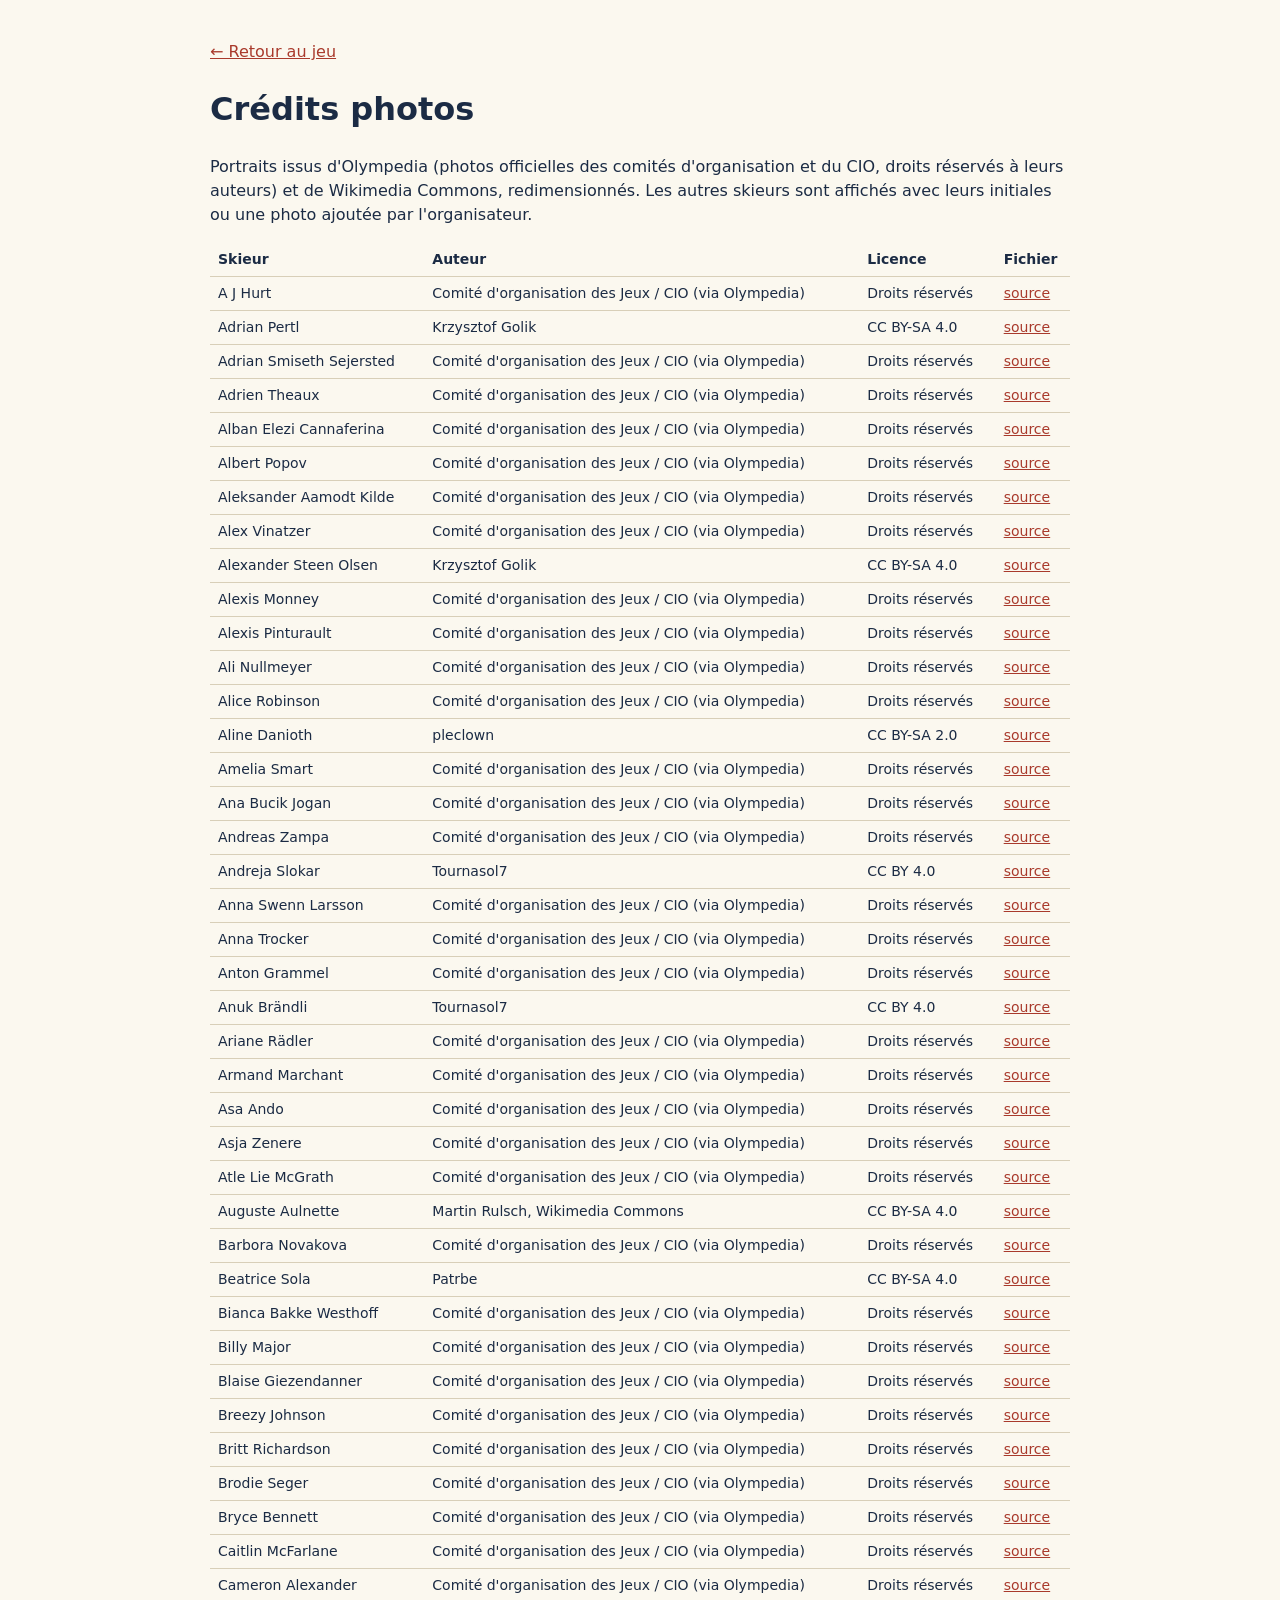
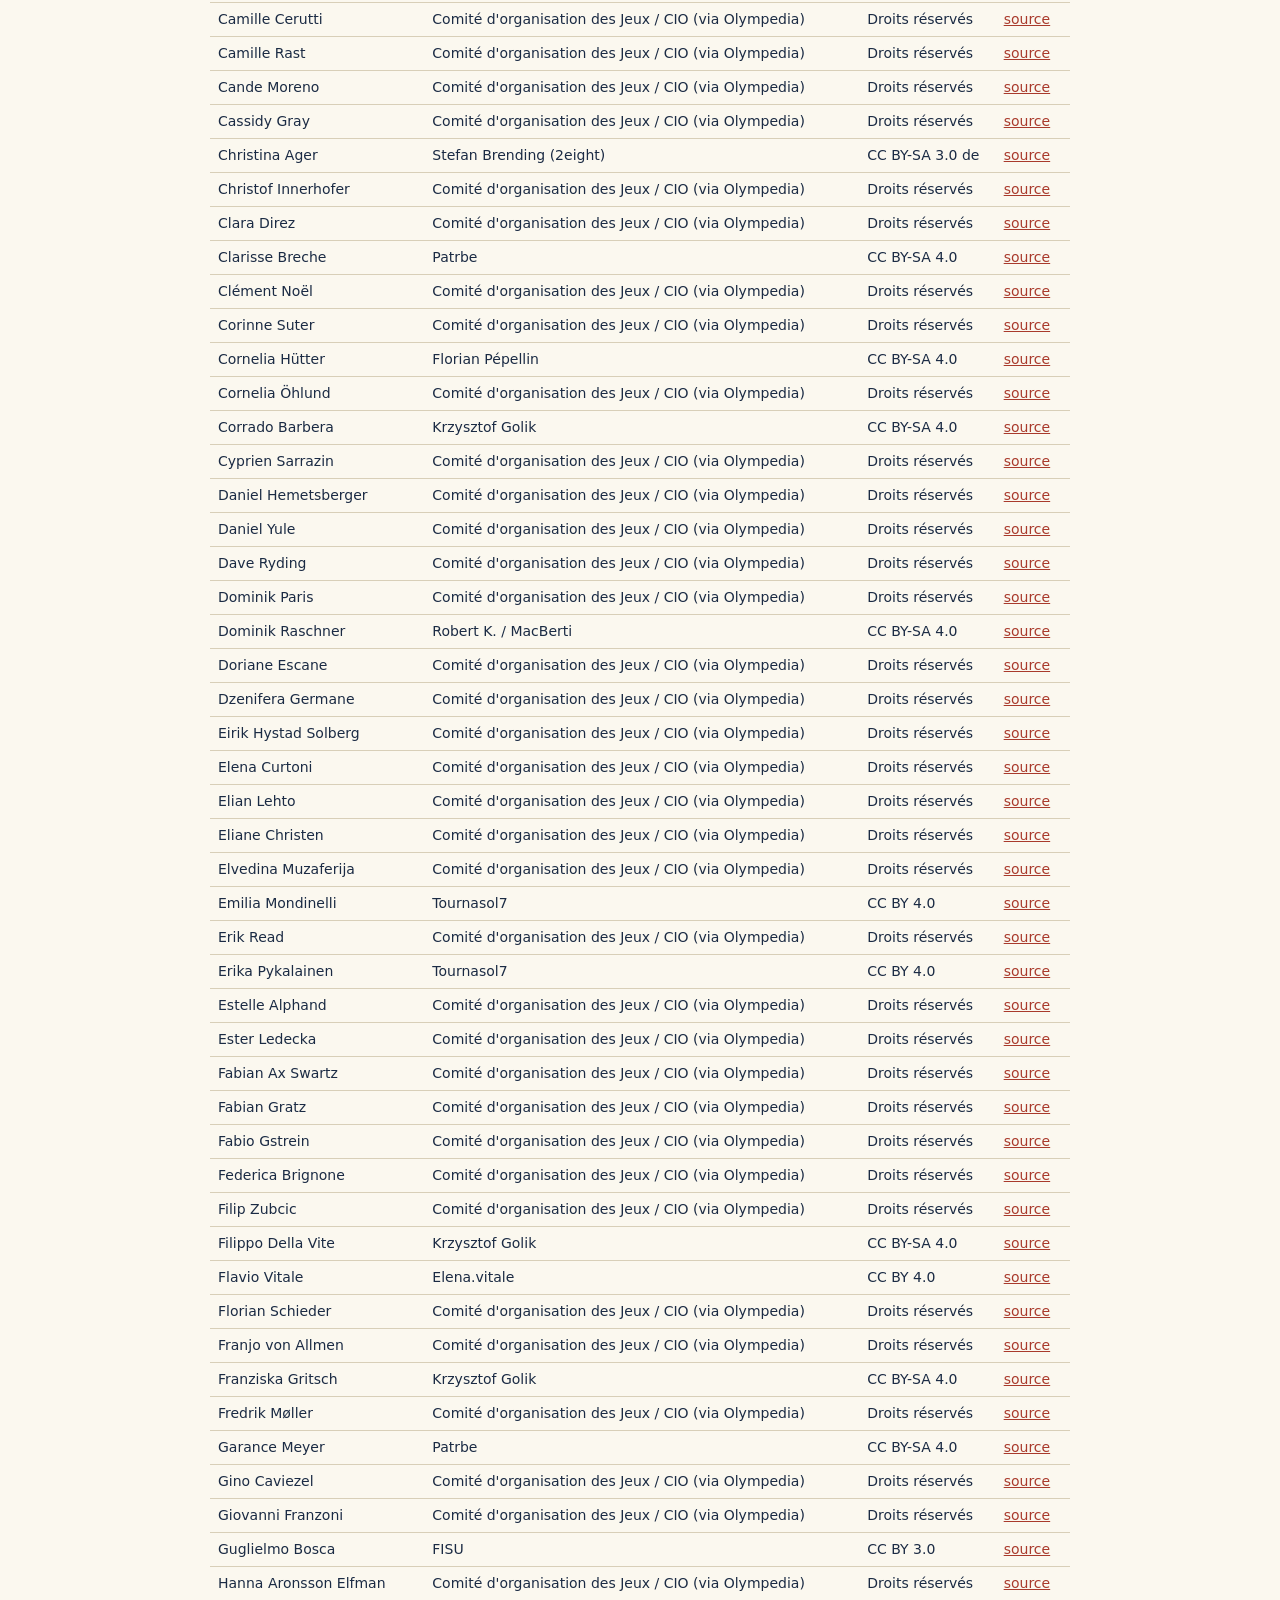
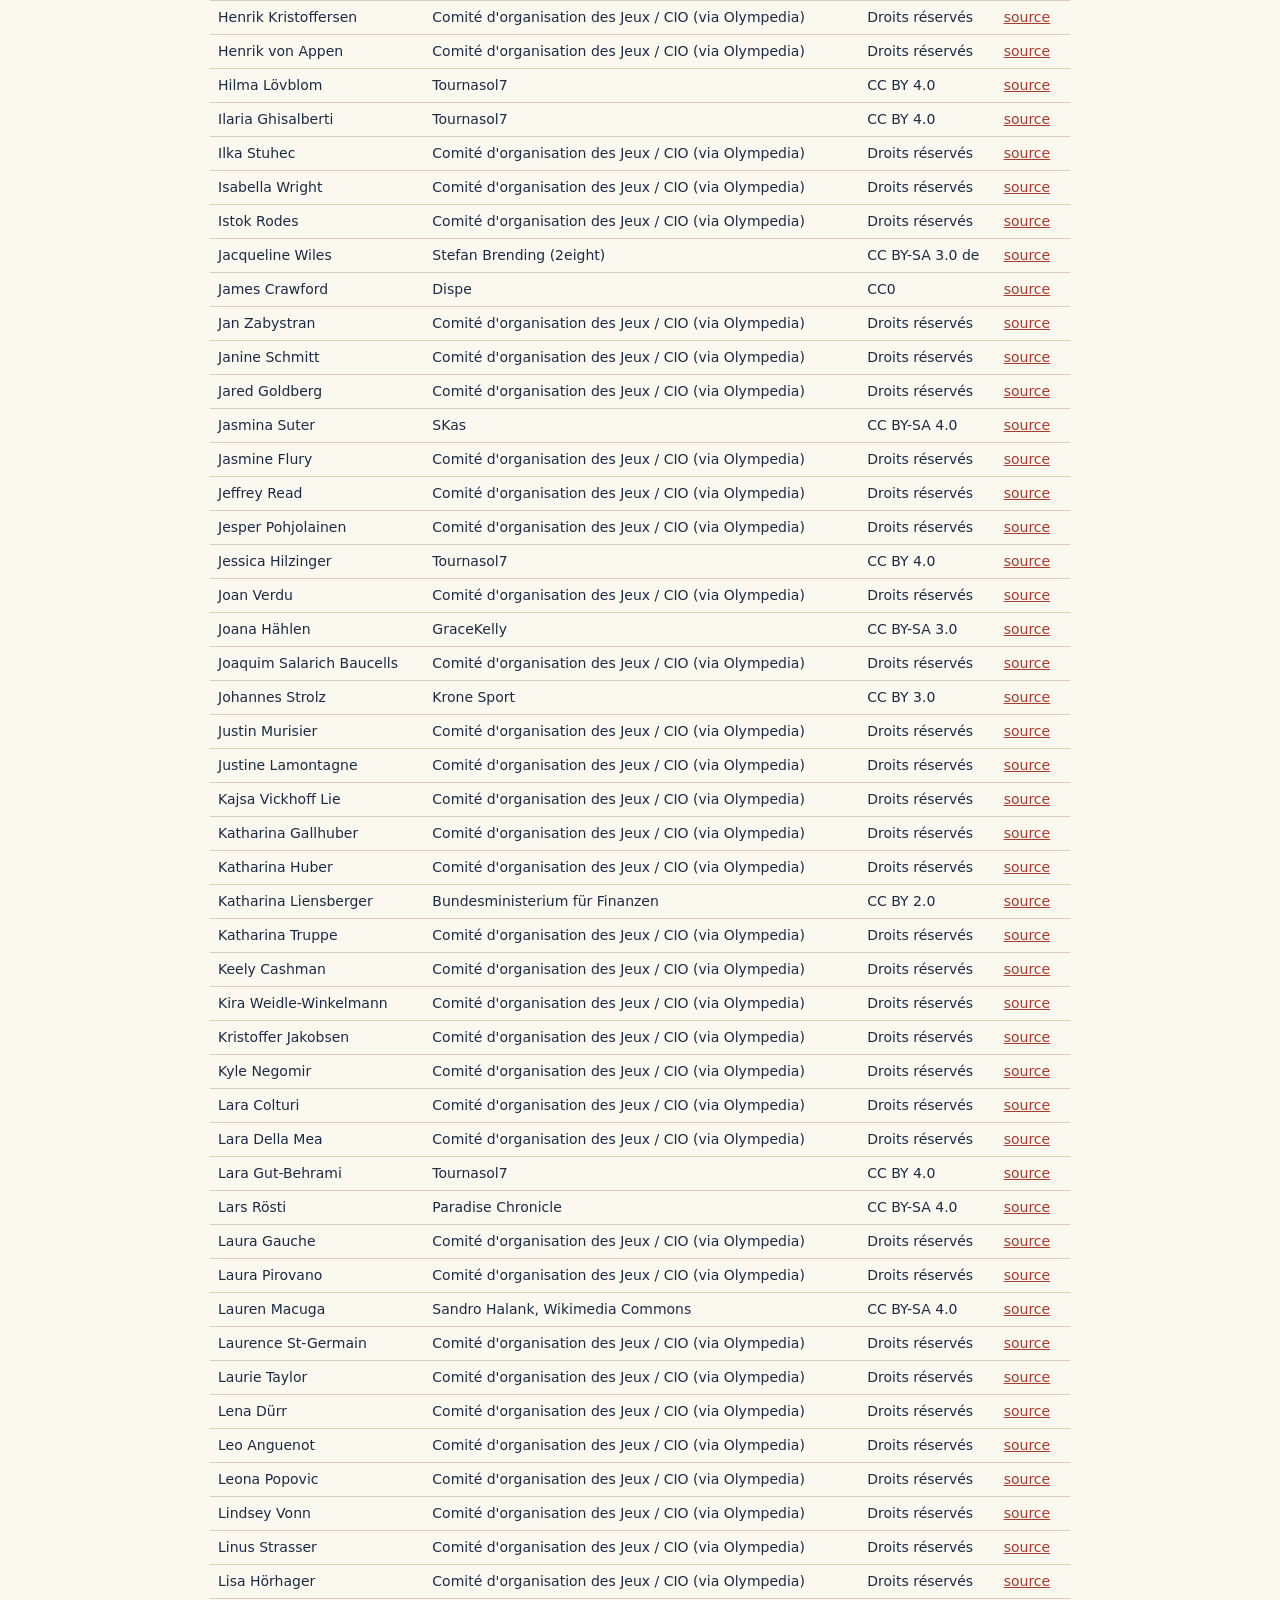
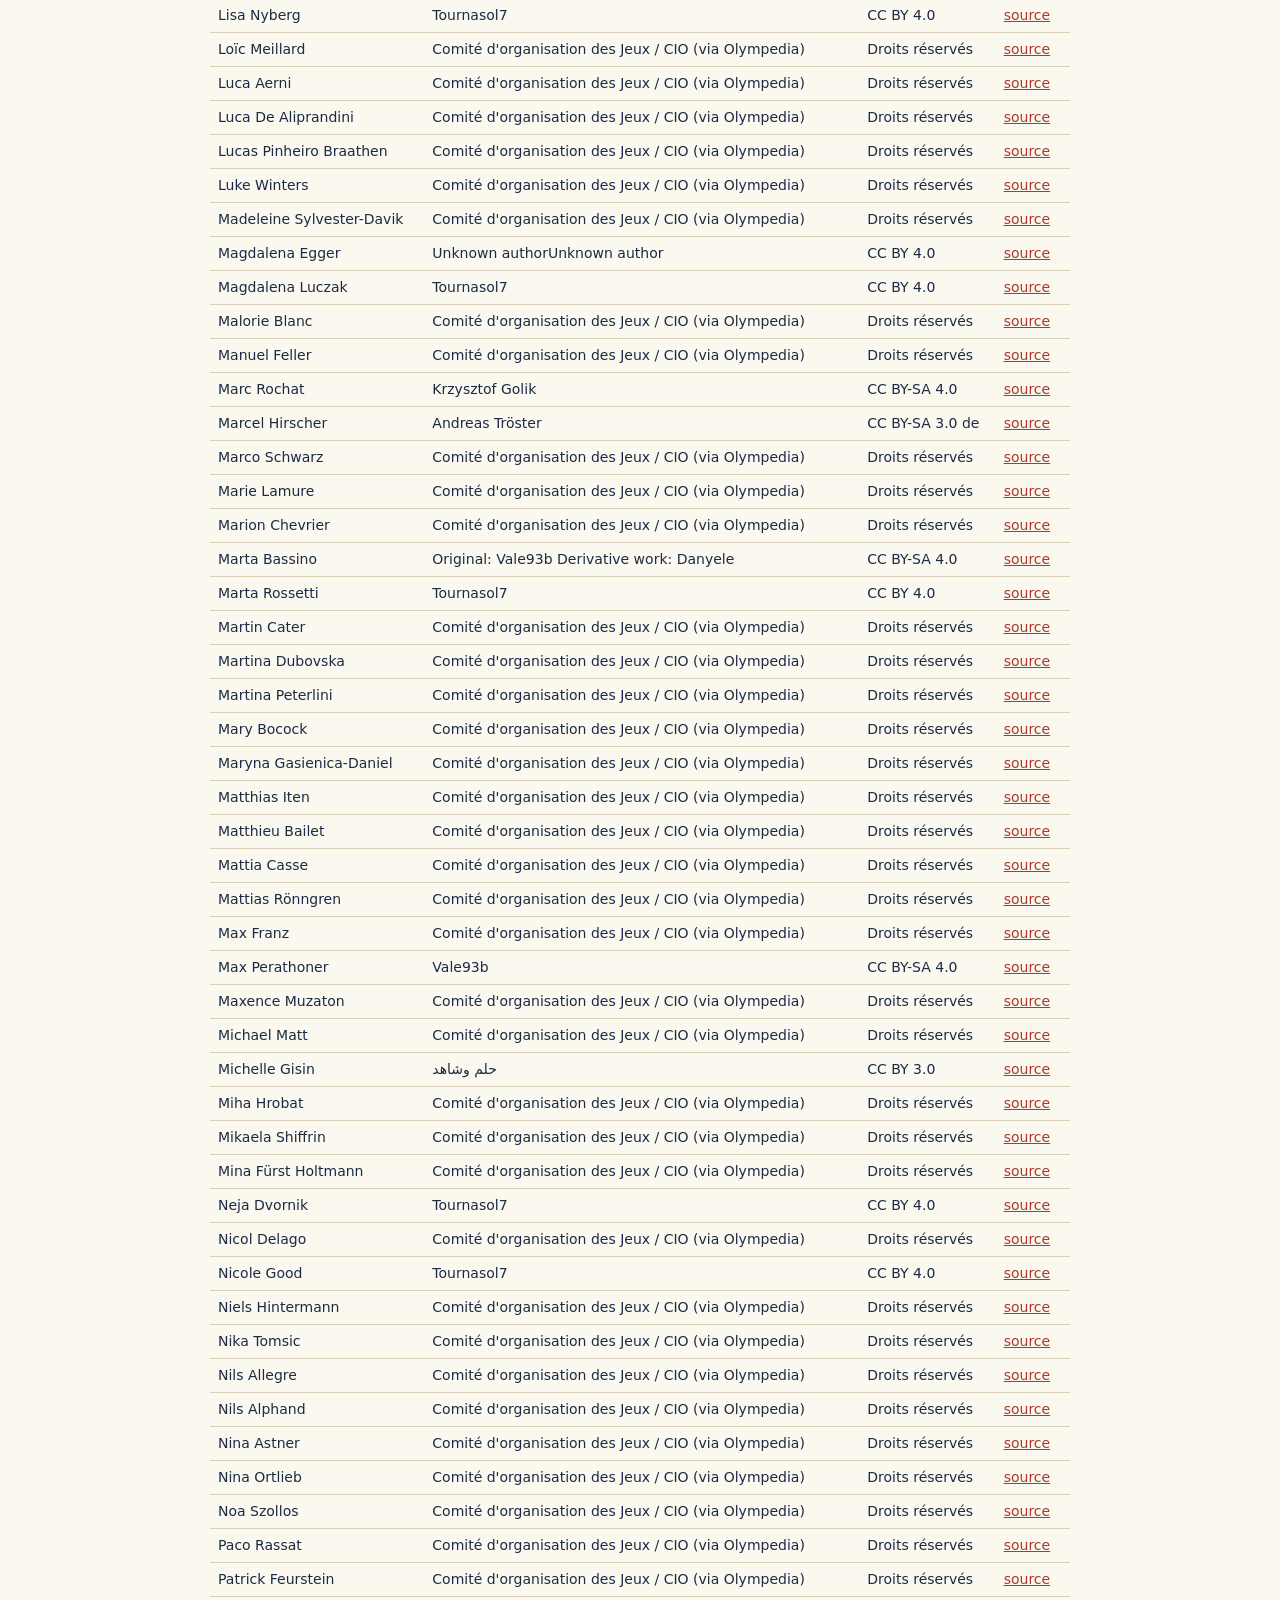
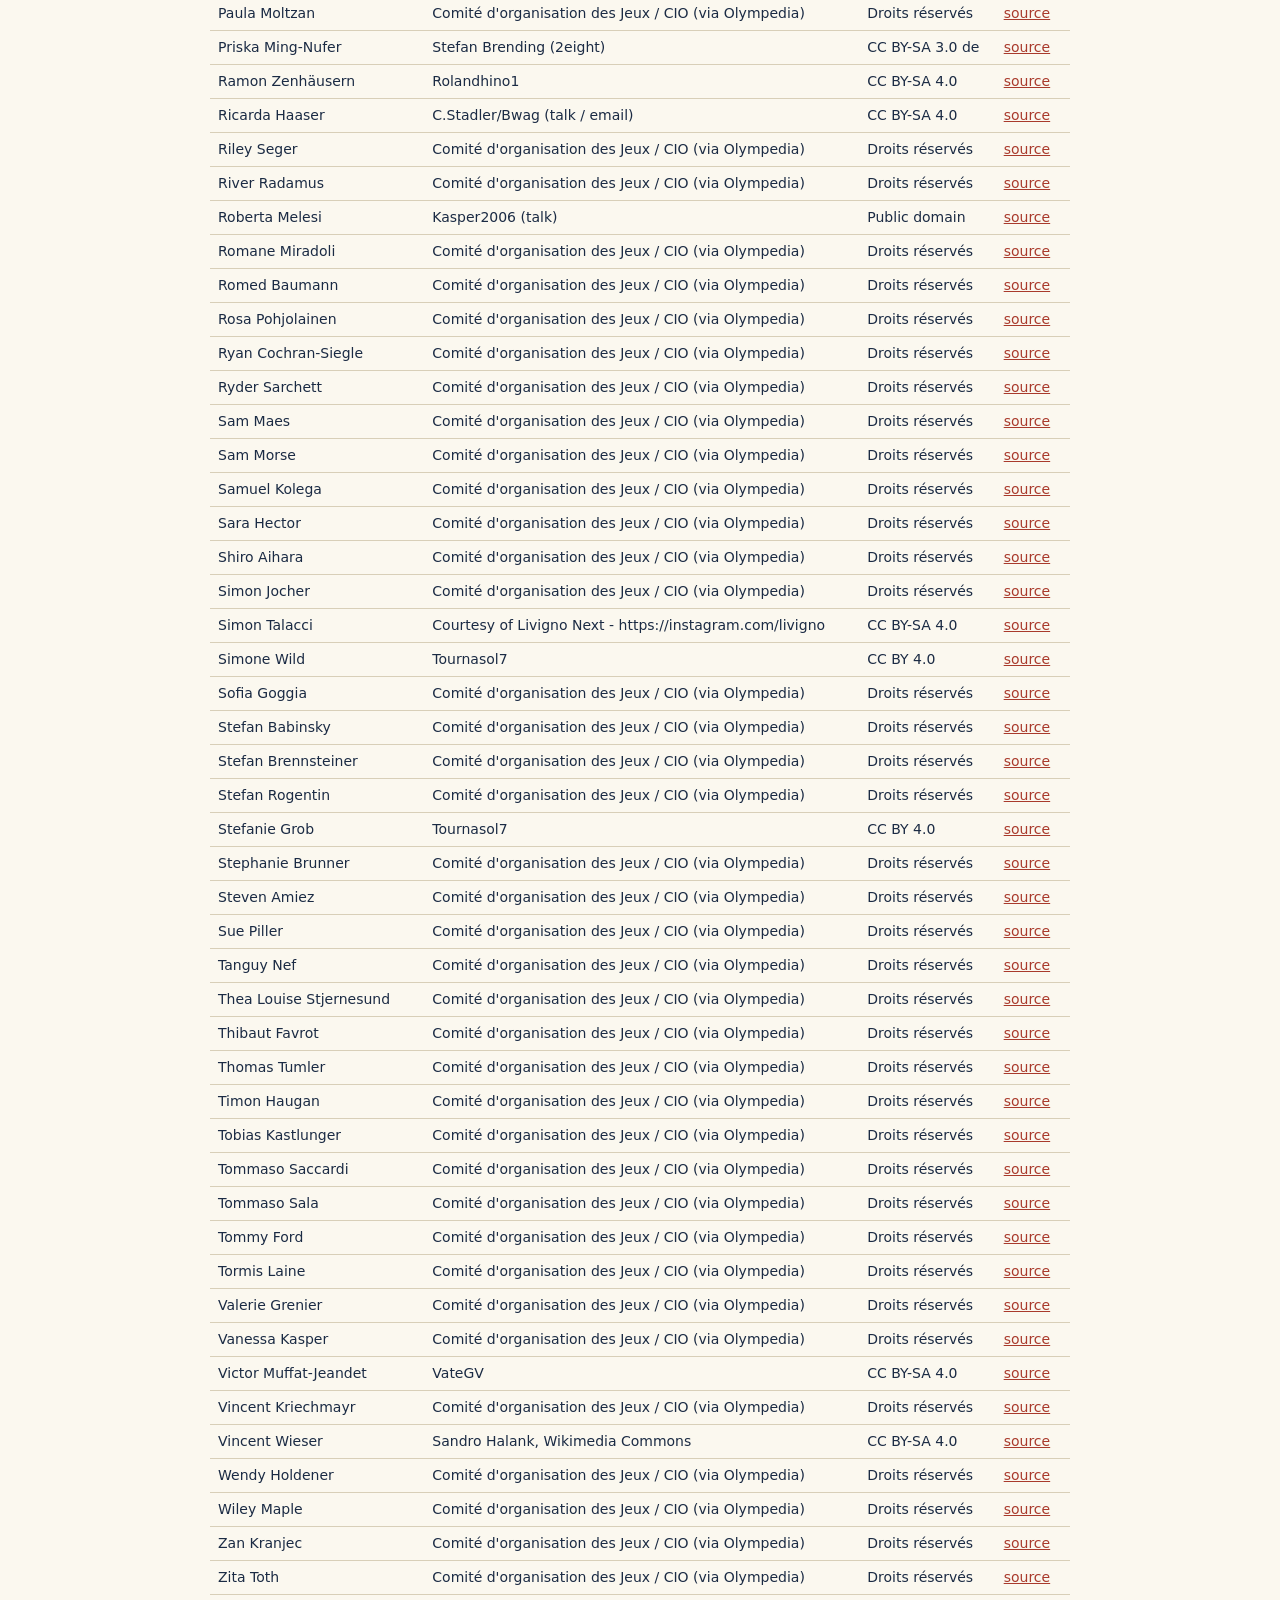
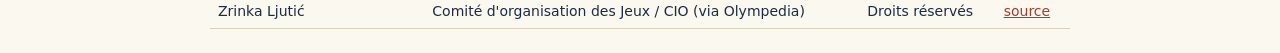
==== commit fd153d97: "Photos : retrait de 10 clichés d'action (visage trop petit) au profit des initiales Co-Authored-By: " ====
--- a/credits.html
+++ b/credits.html
@@ -45,7 +45,6 @@
 <tr><td>Camille Cerutti</td><td>Comité d'organisation des Jeux / CIO (via Olympedia)</td><td>Droits réservés</td><td><a href="https://www.olympedia.org/athletes/2301102">source</a></td></tr>
 <tr><td>Camille Rast</td><td>Comité d'organisation des Jeux / CIO (via Olympedia)</td><td>Droits réservés</td><td><a href="https://www.olympedia.org/athletes/148900">source</a></td></tr>
 <tr><td>Cande Moreno</td><td>Comité d'organisation des Jeux / CIO (via Olympedia)</td><td>Droits réservés</td><td><a href="https://www.olympedia.org/athletes/147811">source</a></td></tr>
-<tr><td>Carla Mijares Ruf</td><td>Comité d'organisation des Jeux / CIO (via Olympedia)</td><td>Droits réservés</td><td><a href="https://www.olympedia.org/athletes/138654">source</a></td></tr>
 <tr><td>Cassidy Gray</td><td>Comité d'organisation des Jeux / CIO (via Olympedia)</td><td>Droits réservés</td><td><a href="https://www.olympedia.org/athletes/147911">source</a></td></tr>
 <tr><td>Christina Ager</td><td>Stefan Brending (2eight)</td><td>CC BY-SA 3.0 de</td><td><a href="https://commons.wikimedia.org/wiki/File:2017_Audi_FIS_Ski_Weltcup_Garmisch-Partenkirchen_Damen_-_Christina_Ager_-_by_2eight_-_8SC8908.jpg">source</a></td></tr>
 <tr><td>Christof Innerhofer</td><td>Comité d'organisation des Jeux / CIO (via Olympedia)</td><td>Droits réservés</td><td><a href="https://www.olympedia.org/athletes/118341">source</a></td></tr>
@@ -60,19 +59,16 @@
 <tr><td>Daniel Hemetsberger</td><td>Comité d'organisation des Jeux / CIO (via Olympedia)</td><td>Droits réservés</td><td><a href="https://www.olympedia.org/athletes/147842">source</a></td></tr>
 <tr><td>Daniel Yule</td><td>Comité d'organisation des Jeux / CIO (via Olympedia)</td><td>Droits réservés</td><td><a href="https://www.olympedia.org/athletes/128463">source</a></td></tr>
 <tr><td>Dave Ryding</td><td>Comité d'organisation des Jeux / CIO (via Olympedia)</td><td>Droits réservés</td><td><a href="https://www.olympedia.org/athletes/118347">source</a></td></tr>
-<tr><td>Delia Durrer</td><td>Comité d'organisation des Jeux / CIO (via Olympedia)</td><td>Droits réservés</td><td><a href="https://www.olympedia.org/athletes/138552">source</a></td></tr>
 <tr><td>Dominik Paris</td><td>Comité d'organisation des Jeux / CIO (via Olympedia)</td><td>Droits réservés</td><td><a href="https://www.olympedia.org/athletes/118350">source</a></td></tr>
 <tr><td>Dominik Raschner</td><td>Robert K. / MacBerti</td><td>CC BY-SA 4.0</td><td><a href="https://commons.wikimedia.org/wiki/File:2023-09-23_TagDesSports_DominikRaschner.jpg">source</a></td></tr>
 <tr><td>Doriane Escane</td><td>Comité d'organisation des Jeux / CIO (via Olympedia)</td><td>Droits réservés</td><td><a href="https://www.olympedia.org/athletes/156406">source</a></td></tr>
 <tr><td>Dzenifera Germane</td><td>Comité d'organisation des Jeux / CIO (via Olympedia)</td><td>Droits réservés</td><td><a href="https://www.olympedia.org/athletes/138564">source</a></td></tr>
-<tr><td>Eduard Hallberg</td><td>Comité d'organisation des Jeux / CIO (via Olympedia)</td><td>Droits réservés</td><td><a href="https://www.olympedia.org/athletes/138643">source</a></td></tr>
 <tr><td>Eirik Hystad Solberg</td><td>Comité d'organisation des Jeux / CIO (via Olympedia)</td><td>Droits réservés</td><td><a href="https://www.olympedia.org/athletes/156945">source</a></td></tr>
 <tr><td>Elena Curtoni</td><td>Comité d'organisation des Jeux / CIO (via Olympedia)</td><td>Droits réservés</td><td><a href="https://www.olympedia.org/athletes/148465">source</a></td></tr>
 <tr><td>Elian Lehto</td><td>Comité d'organisation des Jeux / CIO (via Olympedia)</td><td>Droits réservés</td><td><a href="https://www.olympedia.org/athletes/156371">source</a></td></tr>
 <tr><td>Eliane Christen</td><td>Comité d'organisation des Jeux / CIO (via Olympedia)</td><td>Droits réservés</td><td><a href="https://www.olympedia.org/athletes/157026">source</a></td></tr>
 <tr><td>Elvedina Muzaferija</td><td>Comité d'organisation des Jeux / CIO (via Olympedia)</td><td>Droits réservés</td><td><a href="https://www.olympedia.org/athletes/136765">source</a></td></tr>
 <tr><td>Emilia Mondinelli</td><td>Tournasol7</td><td>CC BY 4.0</td><td><a href="https://commons.wikimedia.org/wiki/File:Emilia_Mondinelli_in_Soldeu_2024_SL_1st_run_(10).jpg">source</a></td></tr>
-<tr><td>Emma Aicher</td><td>Comité d'organisation des Jeux / CIO (via Olympedia)</td><td>Droits réservés</td><td><a href="https://www.olympedia.org/athletes/148378">source</a></td></tr>
 <tr><td>Erik Read</td><td>Comité d'organisation des Jeux / CIO (via Olympedia)</td><td>Droits réservés</td><td><a href="https://www.olympedia.org/athletes/136817">source</a></td></tr>
 <tr><td>Erika Pykalainen</td><td>Tournasol7</td><td>CC BY 4.0</td><td><a href="https://commons.wikimedia.org/wiki/File:Erika_Pykalainen_in_Soldeu_2024_GS_1st_run_(9).jpg">source</a></td></tr>
 <tr><td>Estelle Alphand</td><td>Comité d'organisation des Jeux / CIO (via Olympedia)</td><td>Droits réservés</td><td><a href="https://www.olympedia.org/athletes/138143">source</a></td></tr>
@@ -114,7 +110,6 @@
 <tr><td>Joana Hählen</td><td>GraceKelly</td><td>CC BY-SA 3.0</td><td><a href="https://commons.wikimedia.org/wiki/File:Joana_H%C3%A4hlen_D%C3%BCbendorf_2011.jpg">source</a></td></tr>
 <tr><td>Joaquim Salarich Baucells</td><td>Comité d'organisation des Jeux / CIO (via Olympedia)</td><td>Droits réservés</td><td><a href="https://www.olympedia.org/athletes/138400">source</a></td></tr>
 <tr><td>Johannes Strolz</td><td>Krone Sport</td><td>CC BY 3.0</td><td><a href="https://commons.wikimedia.org/wiki/File:Johannes_Strolz.png">source</a></td></tr>
-<tr><td>Julia Scheib</td><td>Comité d'organisation des Jeux / CIO (via Olympedia)</td><td>Droits réservés</td><td><a href="https://www.olympedia.org/athletes/2301160">source</a></td></tr>
 <tr><td>Justin Murisier</td><td>Comité d'organisation des Jeux / CIO (via Olympedia)</td><td>Droits réservés</td><td><a href="https://www.olympedia.org/athletes/128462">source</a></td></tr>
 <tr><td>Justine Lamontagne</td><td>Comité d'organisation des Jeux / CIO (via Olympedia)</td><td>Droits réservés</td><td><a href="https://www.olympedia.org/athletes/156117">source</a></td></tr>
 <tr><td>Kajsa Vickhoff Lie</td><td>Comité d'organisation des Jeux / CIO (via Olympedia)</td><td>Droits réservés</td><td><a href="https://www.olympedia.org/athletes/2301657">source</a></td></tr>
@@ -154,7 +149,6 @@
 <tr><td>Manuel Feller</td><td>Comité d'organisation des Jeux / CIO (via Olympedia)</td><td>Droits réservés</td><td><a href="https://www.olympedia.org/athletes/136703">source</a></td></tr>
 <tr><td>Marc Rochat</td><td>Krzysztof Golik</td><td>CC BY-SA 4.0</td><td><a href="https://commons.wikimedia.org/wiki/File:Marc_Rochat_Grandvalira_2023_SL_2nd_run_(8).jpg">source</a></td></tr>
 <tr><td>Marcel Hirscher</td><td>Andreas Tröster</td><td>CC BY-SA 3.0 de</td><td><a href="https://commons.wikimedia.org/wiki/File:Hirscher-001.jpg">source</a></td></tr>
-<tr><td>Marco Odermatt</td><td>Comité d'organisation des Jeux / CIO (via Olympedia)</td><td>Droits réservés</td><td><a href="https://www.olympedia.org/athletes/148903">source</a></td></tr>
 <tr><td>Marco Schwarz</td><td>Comité d'organisation des Jeux / CIO (via Olympedia)</td><td>Droits réservés</td><td><a href="https://www.olympedia.org/athletes/136707">source</a></td></tr>
 <tr><td>Marie Lamure</td><td>Comité d'organisation des Jeux / CIO (via Olympedia)</td><td>Droits réservés</td><td><a href="https://www.olympedia.org/athletes/156407">source</a></td></tr>
 <tr><td>Marion Chevrier</td><td>Comité d'organisation des Jeux / CIO (via Olympedia)</td><td>Droits réservés</td><td><a href="https://www.olympedia.org/athletes/156405">source</a></td></tr>
@@ -172,13 +166,11 @@
 <tr><td>Max Franz</td><td>Comité d'organisation des Jeux / CIO (via Olympedia)</td><td>Droits réservés</td><td><a href="https://www.olympedia.org/athletes/127323">source</a></td></tr>
 <tr><td>Max Perathoner</td><td>Vale93b</td><td>CC BY-SA 4.0</td><td><a href="https://commons.wikimedia.org/wiki/File:Max_Perathoner.jpg">source</a></td></tr>
 <tr><td>Maxence Muzaton</td><td>Comité d'organisation des Jeux / CIO (via Olympedia)</td><td>Droits réservés</td><td><a href="https://www.olympedia.org/athletes/137162">source</a></td></tr>
-<tr><td>Melanie Meillard</td><td>Comité d'organisation des Jeux / CIO (via Olympedia)</td><td>Droits réservés</td><td><a href="https://www.olympedia.org/athletes/1800338">source</a></td></tr>
 <tr><td>Michael Matt</td><td>Comité d'organisation des Jeux / CIO (via Olympedia)</td><td>Droits réservés</td><td><a href="https://www.olympedia.org/athletes/136706">source</a></td></tr>
 <tr><td>Michelle Gisin</td><td>حلم وشاهد</td><td>CC BY 3.0</td><td><a href="https://commons.wikimedia.org/wiki/File:Michelle_Gisin.png">source</a></td></tr>
 <tr><td>Miha Hrobat</td><td>Comité d'organisation des Jeux / CIO (via Olympedia)</td><td>Droits réservés</td><td><a href="https://www.olympedia.org/athletes/137981">source</a></td></tr>
 <tr><td>Mikaela Shiffrin</td><td>Comité d'organisation des Jeux / CIO (via Olympedia)</td><td>Droits réservés</td><td><a href="https://www.olympedia.org/athletes/128669">source</a></td></tr>
 <tr><td>Mina Fürst Holtmann</td><td>Comité d'organisation des Jeux / CIO (via Olympedia)</td><td>Droits réservés</td><td><a href="https://www.olympedia.org/athletes/2300665">source</a></td></tr>
-<tr><td>Mirjam Puchner</td><td>Comité d'organisation des Jeux / CIO (via Olympedia)</td><td>Droits réservés</td><td><a href="https://www.olympedia.org/athletes/147837">source</a></td></tr>
 <tr><td>Neja Dvornik</td><td>Tournasol7</td><td>CC BY 4.0</td><td><a href="https://commons.wikimedia.org/wiki/File:Neja_Dvornik_in_Soldeu_2024_GS_1st_run_(5)_(cropped).jpg">source</a></td></tr>
 <tr><td>Nicol Delago</td><td>Comité d'organisation des Jeux / CIO (via Olympedia)</td><td>Droits réservés</td><td><a href="https://www.olympedia.org/athletes/137376">source</a></td></tr>
 <tr><td>Nicole Good</td><td>Tournasol7</td><td>CC BY 4.0</td><td><a href="https://commons.wikimedia.org/wiki/File:Nicole_Good_in_Soldeu_2024_SL_1st_run_(10).jpg">source</a></td></tr>
@@ -187,7 +179,6 @@
 <tr><td>Nils Allegre</td><td>Comité d'organisation des Jeux / CIO (via Olympedia)</td><td>Droits réservés</td><td><a href="https://www.olympedia.org/athletes/148321">source</a></td></tr>
 <tr><td>Nils Alphand</td><td>Comité d'organisation des Jeux / CIO (via Olympedia)</td><td>Droits réservés</td><td><a href="https://www.olympedia.org/athletes/156450">source</a></td></tr>
 <tr><td>Nina Astner</td><td>Comité d'organisation des Jeux / CIO (via Olympedia)</td><td>Droits réservés</td><td><a href="https://www.olympedia.org/athletes/156042">source</a></td></tr>
-<tr><td>Nina O'Brien</td><td>Comité d'organisation des Jeux / CIO (via Olympedia)</td><td>Droits réservés</td><td><a href="https://www.olympedia.org/athletes/149065">source</a></td></tr>
 <tr><td>Nina Ortlieb</td><td>Comité d'organisation des Jeux / CIO (via Olympedia)</td><td>Droits réservés</td><td><a href="https://www.olympedia.org/athletes/156044">source</a></td></tr>
 <tr><td>Noa Szollos</td><td>Comité d'organisation des Jeux / CIO (via Olympedia)</td><td>Droits réservés</td><td><a href="https://www.olympedia.org/athletes/138588">source</a></td></tr>
 <tr><td>Paco Rassat</td><td>Comité d'organisation des Jeux / CIO (via Olympedia)</td><td>Droits réservés</td><td><a href="https://www.olympedia.org/athletes/156453">source</a></td></tr>
@@ -195,7 +186,6 @@
 <tr><td>Paula Moltzan</td><td>Comité d'organisation des Jeux / CIO (via Olympedia)</td><td>Droits réservés</td><td><a href="https://www.olympedia.org/athletes/149064">source</a></td></tr>
 <tr><td>Priska Ming-Nufer</td><td>Stefan Brending (2eight)</td><td>CC BY-SA 3.0 de</td><td><a href="https://commons.wikimedia.org/wiki/File:2017_Audi_FIS_Ski_Weltcup_Garmisch-Partenkirchen_Damen_-_Priska_Nufer_-_by_2eight_-_8SC0194.jpg">source</a></td></tr>
 <tr><td>Ramon Zenhäusern</td><td>Rolandhino1</td><td>CC BY-SA 4.0</td><td><a href="https://commons.wikimedia.org/wiki/File:Ramon_Zenh%C3%A4usern_2018.jpg">source</a></td></tr>
-<tr><td>Raphael Haaser</td><td>Comité d'organisation des Jeux / CIO (via Olympedia)</td><td>Droits réservés</td><td><a href="https://www.olympedia.org/athletes/147841">source</a></td></tr>
 <tr><td>Ricarda Haaser</td><td>C.Stadler/Bwag (talk / email)</td><td>CC BY-SA 4.0</td><td><a href="https://commons.wikimedia.org/wiki/File:Ricarda_Haaser_-_Tag_des_Sports_2024.JPG">source</a></td></tr>
 <tr><td>Riley Seger</td><td>Comité d'organisation des Jeux / CIO (via Olympedia)</td><td>Droits réservés</td><td><a href="https://www.olympedia.org/athletes/156159">source</a></td></tr>
 <tr><td>River Radamus</td><td>Comité d'organisation des Jeux / CIO (via Olympedia)</td><td>Droits réservés</td><td><a href="https://www.olympedia.org/athletes/2302013">source</a></td></tr>
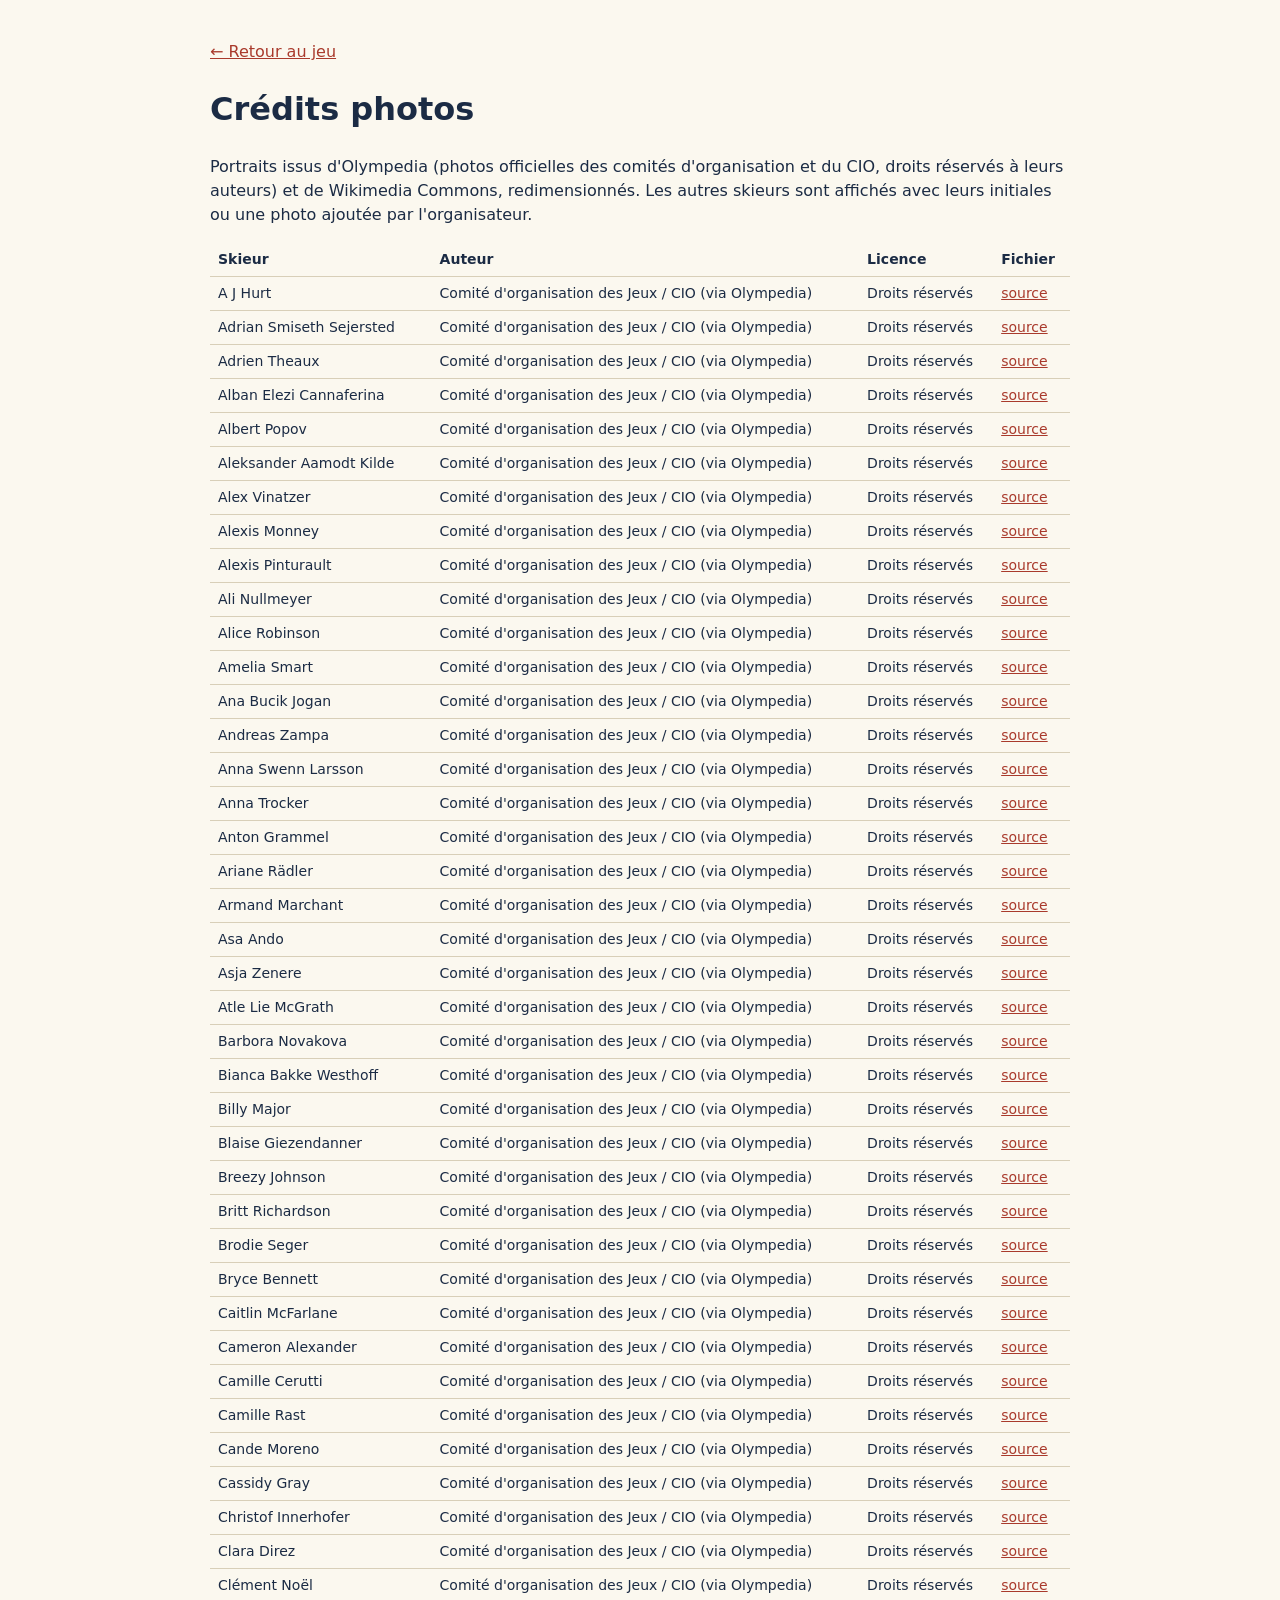
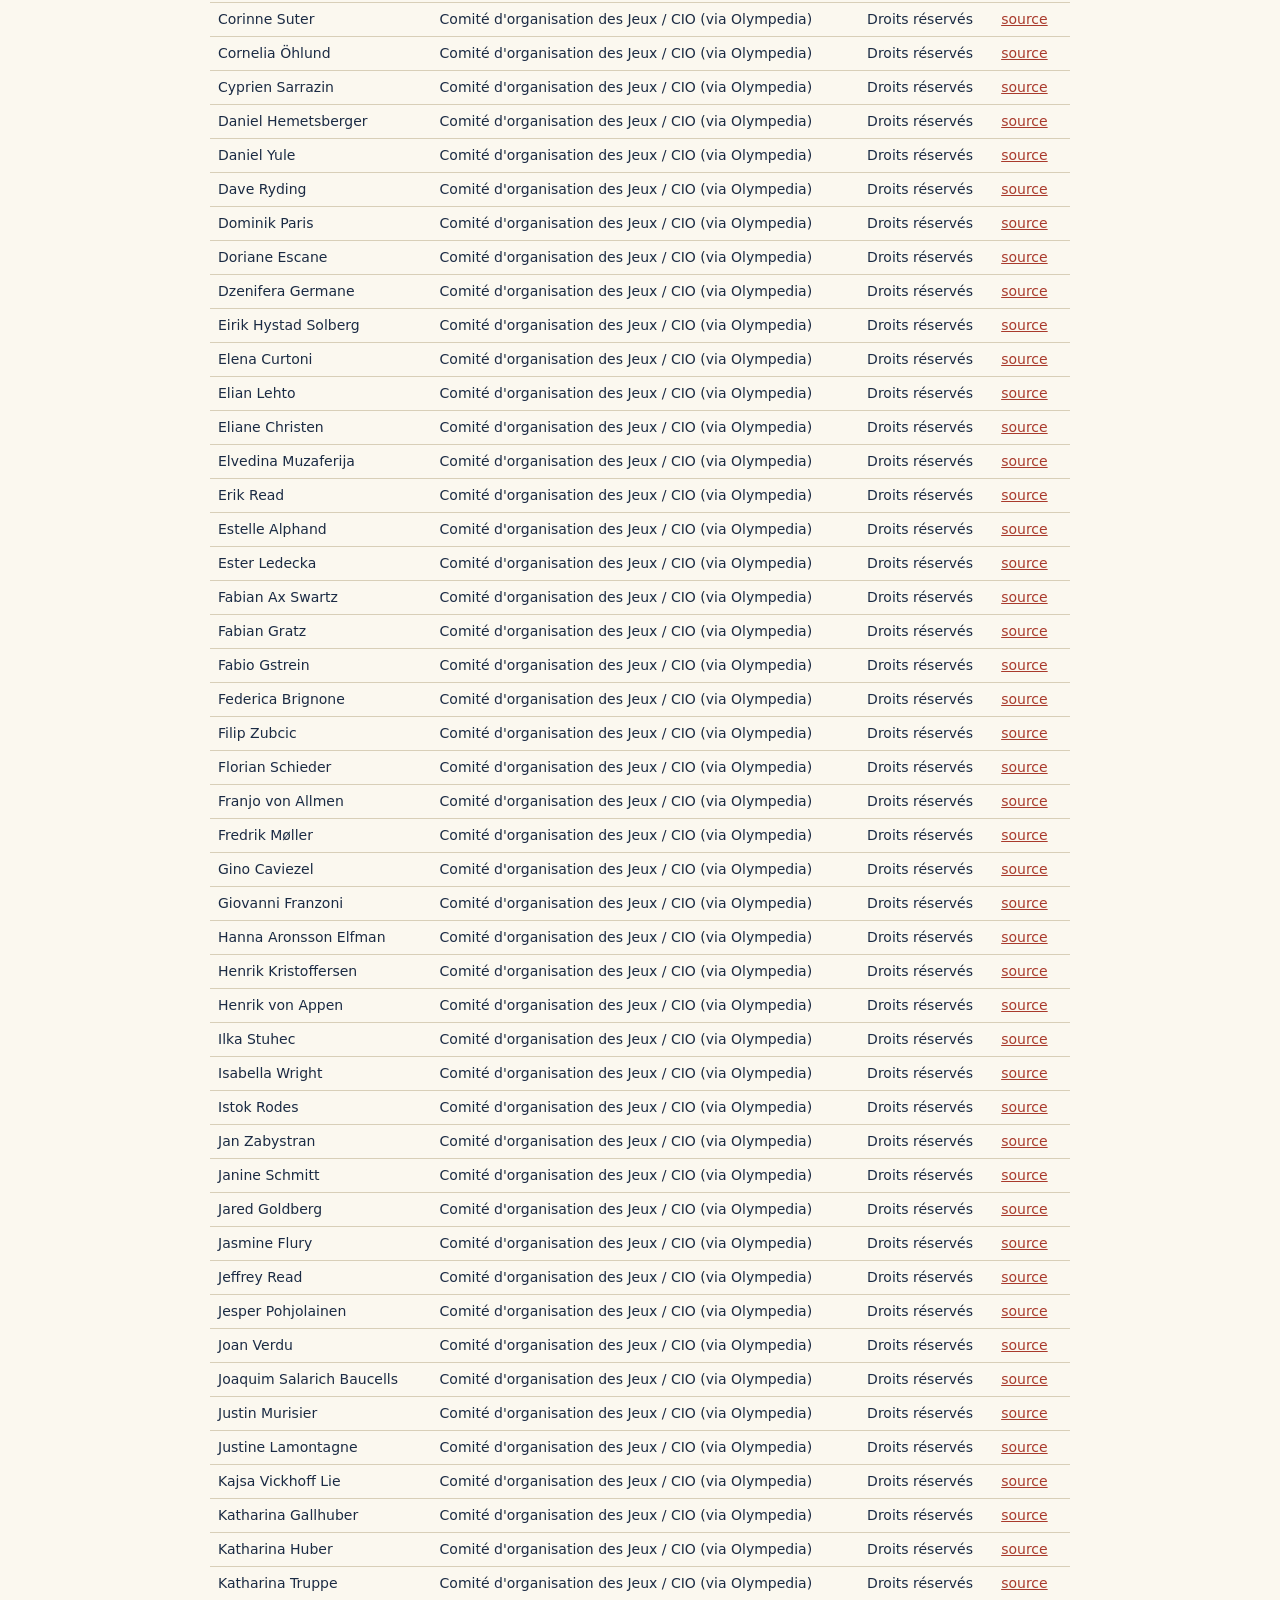
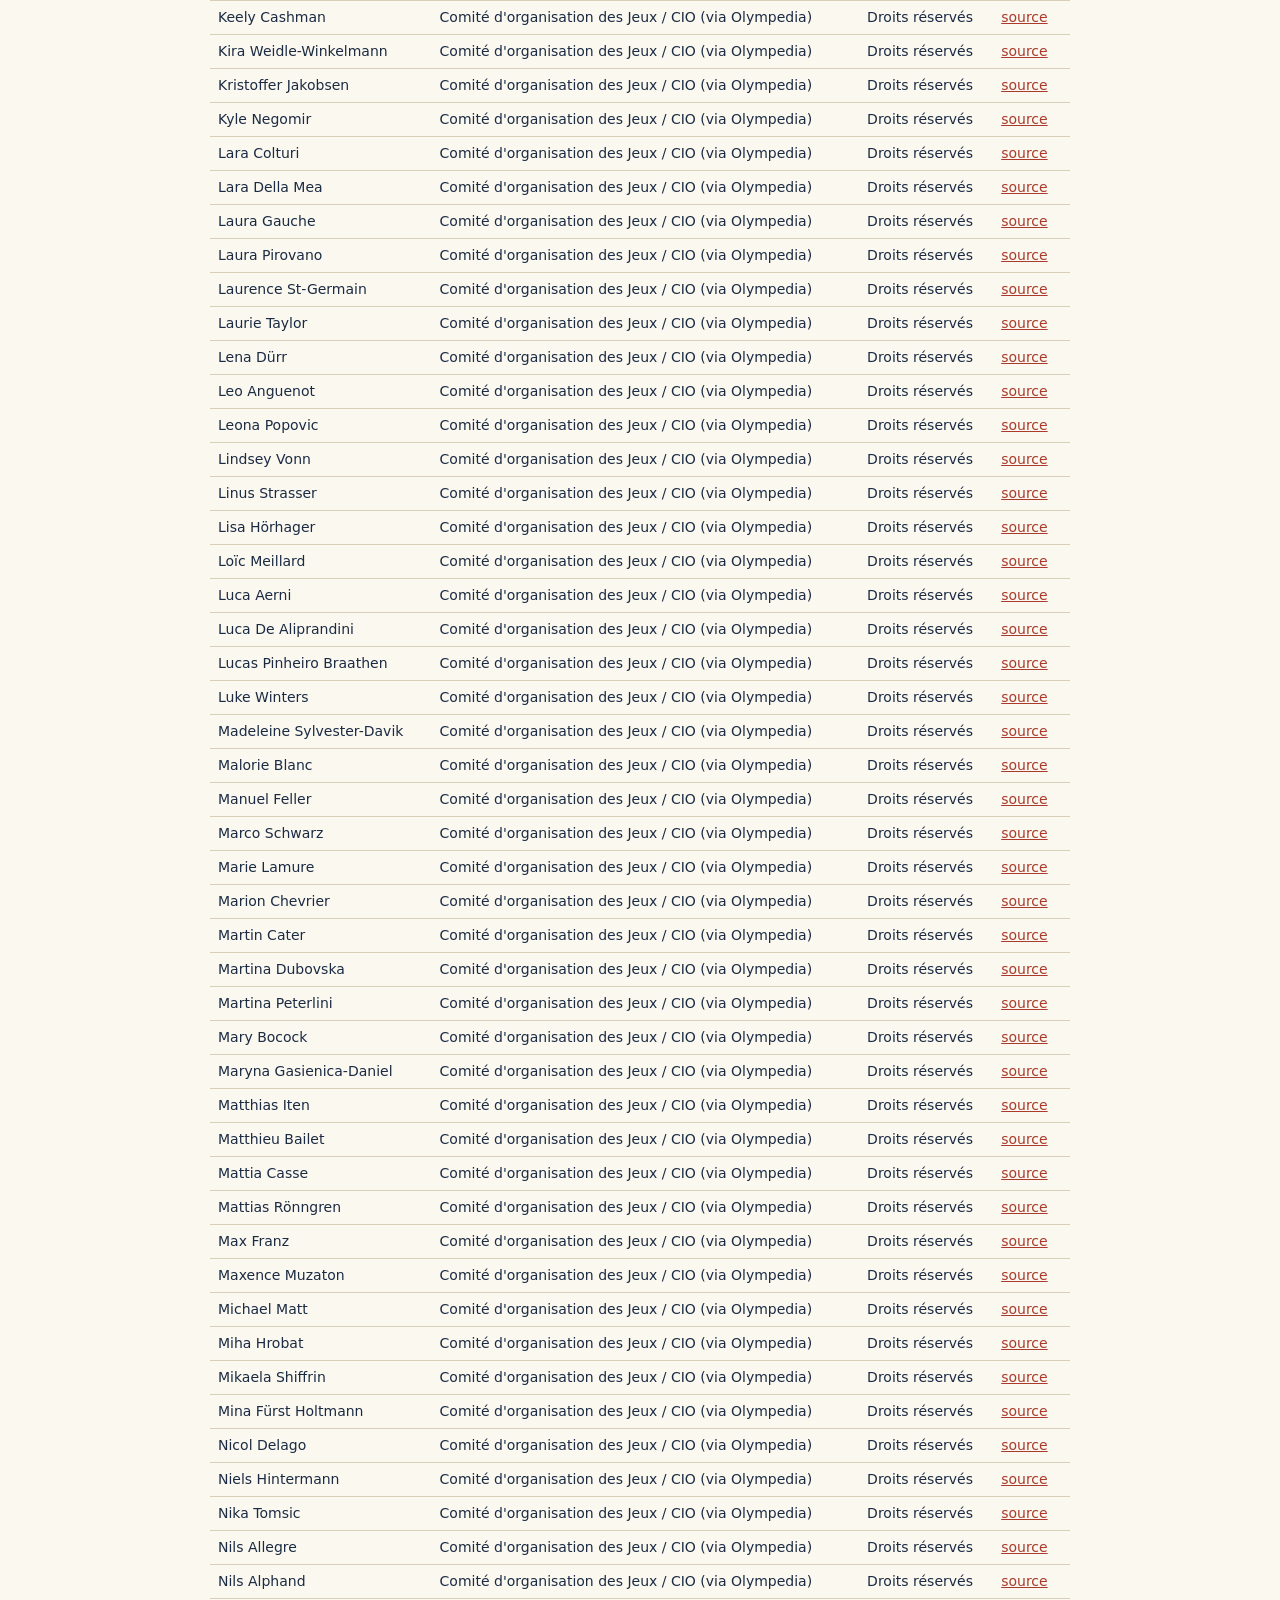
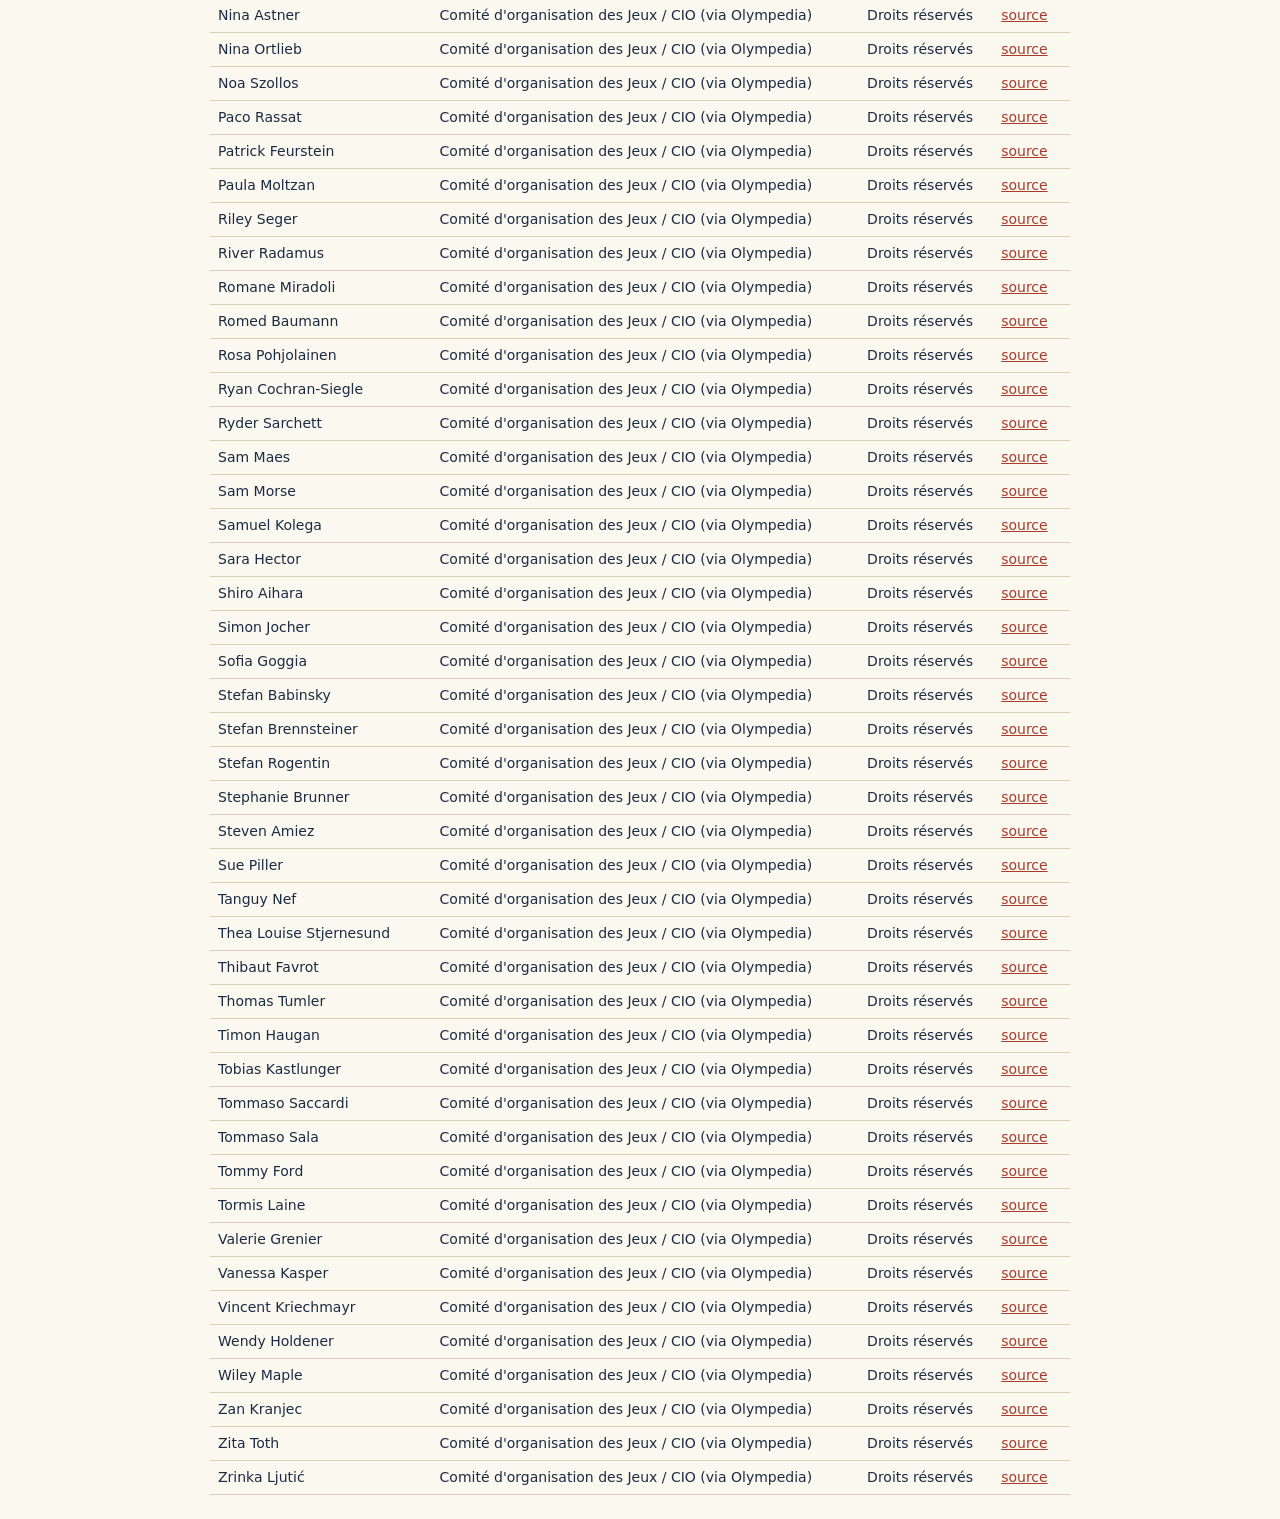
==== commit 8bce7dcc: "Crédits : retrait des entrées sans photo Co-Authored-By: Claude Sonnet 5.5 <noreply@anthropic.com> C" ====
--- a/credits.html
+++ b/credits.html
@@ -4,35 +4,28 @@
 <p>Portraits issus d'Olympedia (photos officielles des comités d'organisation et du CIO, droits réservés à leurs auteurs) et de Wikimedia Commons, redimensionnés. Les autres skieurs sont affichés avec leurs initiales ou une photo ajoutée par l'organisateur.</p>
 <table><thead><tr><th>Skieur</th><th>Auteur</th><th>Licence</th><th>Fichier</th></tr></thead><tbody>
 <tr><td>A J Hurt</td><td>Comité d'organisation des Jeux / CIO (via Olympedia)</td><td>Droits réservés</td><td><a href="https://www.olympedia.org/athletes/149062">source</a></td></tr>
-<tr><td>Adrian Pertl</td><td>Krzysztof Golik</td><td>CC BY-SA 4.0</td><td><a href="https://commons.wikimedia.org/wiki/File:Adrian_Pertl_Grandvalira_2023_SL_2nd_run_(9).jpg">source</a></td></tr>
 <tr><td>Adrian Smiseth Sejersted</td><td>Comité d'organisation des Jeux / CIO (via Olympedia)</td><td>Droits réservés</td><td><a href="https://www.olympedia.org/athletes/148688">source</a></td></tr>
 <tr><td>Adrien Theaux</td><td>Comité d'organisation des Jeux / CIO (via Olympedia)</td><td>Droits réservés</td><td><a href="https://www.olympedia.org/athletes/118310">source</a></td></tr>
 <tr><td>Alban Elezi Cannaferina</td><td>Comité d'organisation des Jeux / CIO (via Olympedia)</td><td>Droits réservés</td><td><a href="https://www.olympedia.org/athletes/156452">source</a></td></tr>
 <tr><td>Albert Popov</td><td>Comité d'organisation des Jeux / CIO (via Olympedia)</td><td>Droits réservés</td><td><a href="https://www.olympedia.org/athletes/136797">source</a></td></tr>
 <tr><td>Aleksander Aamodt Kilde</td><td>Comité d'organisation des Jeux / CIO (via Olympedia)</td><td>Droits réservés</td><td><a href="https://www.olympedia.org/athletes/128181">source</a></td></tr>
 <tr><td>Alex Vinatzer</td><td>Comité d'organisation des Jeux / CIO (via Olympedia)</td><td>Droits réservés</td><td><a href="https://www.olympedia.org/athletes/137382">source</a></td></tr>
-<tr><td>Alexander Steen Olsen</td><td>Krzysztof Golik</td><td>CC BY-SA 4.0</td><td><a href="https://commons.wikimedia.org/wiki/File:Alexander_Steen_Olsen_Grandvalira_2023_SL_2nd_run_(7).jpg">source</a></td></tr>
 <tr><td>Alexis Monney</td><td>Comité d'organisation des Jeux / CIO (via Olympedia)</td><td>Droits réservés</td><td><a href="https://www.olympedia.org/athletes/157054">source</a></td></tr>
 <tr><td>Alexis Pinturault</td><td>Comité d'organisation des Jeux / CIO (via Olympedia)</td><td>Droits réservés</td><td><a href="https://www.olympedia.org/athletes/127712">source</a></td></tr>
 <tr><td>Ali Nullmeyer</td><td>Comité d'organisation des Jeux / CIO (via Olympedia)</td><td>Droits réservés</td><td><a href="https://www.olympedia.org/athletes/2301238">source</a></td></tr>
 <tr><td>Alice Robinson</td><td>Comité d'organisation des Jeux / CIO (via Olympedia)</td><td>Droits réservés</td><td><a href="https://www.olympedia.org/athletes/137761">source</a></td></tr>
-<tr><td>Aline Danioth</td><td>pleclown</td><td>CC BY-SA 2.0</td><td><a href="https://commons.wikimedia.org/wiki/File:Aline_Danioth_2016_Lillehammer.jpg">source</a></td></tr>
 <tr><td>Amelia Smart</td><td>Comité d'organisation des Jeux / CIO (via Olympedia)</td><td>Droits réservés</td><td><a href="https://www.olympedia.org/athletes/2301239">source</a></td></tr>
 <tr><td>Ana Bucik Jogan</td><td>Comité d'organisation des Jeux / CIO (via Olympedia)</td><td>Droits réservés</td><td><a href="https://www.olympedia.org/athletes/137976">source</a></td></tr>
 <tr><td>Andreas Zampa</td><td>Comité d'organisation des Jeux / CIO (via Olympedia)</td><td>Droits réservés</td><td><a href="https://www.olympedia.org/athletes/128552">source</a></td></tr>
-<tr><td>Andreja Slokar</td><td>Tournasol7</td><td>CC BY 4.0</td><td><a href="https://commons.wikimedia.org/wiki/File:Andreja_Slokar_in_Soldeu_2024_GS_1st_run_(9).jpg">source</a></td></tr>
 <tr><td>Anna Swenn Larsson</td><td>Comité d'organisation des Jeux / CIO (via Olympedia)</td><td>Droits réservés</td><td><a href="https://www.olympedia.org/athletes/128580">source</a></td></tr>
 <tr><td>Anna Trocker</td><td>Comité d'organisation des Jeux / CIO (via Olympedia)</td><td>Droits réservés</td><td><a href="https://www.olympedia.org/athletes/156660">source</a></td></tr>
 <tr><td>Anton Grammel</td><td>Comité d'organisation des Jeux / CIO (via Olympedia)</td><td>Droits réservés</td><td><a href="https://www.olympedia.org/athletes/2301442">source</a></td></tr>
-<tr><td>Anuk Brändli</td><td>Tournasol7</td><td>CC BY 4.0</td><td><a href="https://commons.wikimedia.org/wiki/File:Anuk_Braendli,_2024_(cropped).jpg">source</a></td></tr>
 <tr><td>Ariane Rädler</td><td>Comité d'organisation des Jeux / CIO (via Olympedia)</td><td>Droits réservés</td><td><a href="https://www.olympedia.org/athletes/147838">source</a></td></tr>
 <tr><td>Armand Marchant</td><td>Comité d'organisation des Jeux / CIO (via Olympedia)</td><td>Droits réservés</td><td><a href="https://www.olympedia.org/athletes/147881">source</a></td></tr>
 <tr><td>Asa Ando</td><td>Comité d'organisation des Jeux / CIO (via Olympedia)</td><td>Droits réservés</td><td><a href="https://www.olympedia.org/athletes/137433">source</a></td></tr>
 <tr><td>Asja Zenere</td><td>Comité d'organisation des Jeux / CIO (via Olympedia)</td><td>Droits réservés</td><td><a href="https://www.olympedia.org/athletes/156661">source</a></td></tr>
 <tr><td>Atle Lie McGrath</td><td>Comité d'organisation des Jeux / CIO (via Olympedia)</td><td>Droits réservés</td><td><a href="https://www.olympedia.org/athletes/148686">source</a></td></tr>
-<tr><td>Auguste Aulnette</td><td>Martin Rulsch, Wikimedia Commons</td><td>CC BY-SA 4.0</td><td><a href="https://commons.wikimedia.org/wiki/File:2020-01-11_Alpine_Skiing_at_the_2020_Winter_Youth_Olympics_%E2%80%93_Men%27s_Combined_%E2%80%93_Medal_ceremony_(Martin_Rulsch)_31.jpg">source</a></td></tr>
 <tr><td>Barbora Novakova</td><td>Comité d'organisation des Jeux / CIO (via Olympedia)</td><td>Droits réservés</td><td><a href="https://www.olympedia.org/athletes/138544">source</a></td></tr>
-<tr><td>Beatrice Sola</td><td>Patrbe</td><td>CC BY-SA 4.0</td><td><a href="https://commons.wikimedia.org/wiki/File:Beatrice_Sola_-_troisi%C3%A8me_du_slalom_de_Coupe_d%27Europe_de_Vaujany_le_28_janvier_2023.jpg">source</a></td></tr>
 <tr><td>Bianca Bakke Westhoff</td><td>Comité d'organisation des Jeux / CIO (via Olympedia)</td><td>Droits réservés</td><td><a href="https://www.olympedia.org/athletes/156929">source</a></td></tr>
 <tr><td>Billy Major</td><td>Comité d'organisation des Jeux / CIO (via Olympedia)</td><td>Droits réservés</td><td><a href="https://www.olympedia.org/athletes/148346">source</a></td></tr>
 <tr><td>Blaise Giezendanner</td><td>Comité d'organisation des Jeux / CIO (via Olympedia)</td><td>Droits réservés</td><td><a href="https://www.olympedia.org/athletes/137160">source</a></td></tr>
@@ -46,21 +39,16 @@
 <tr><td>Camille Rast</td><td>Comité d'organisation des Jeux / CIO (via Olympedia)</td><td>Droits réservés</td><td><a href="https://www.olympedia.org/athletes/148900">source</a></td></tr>
 <tr><td>Cande Moreno</td><td>Comité d'organisation des Jeux / CIO (via Olympedia)</td><td>Droits réservés</td><td><a href="https://www.olympedia.org/athletes/147811">source</a></td></tr>
 <tr><td>Cassidy Gray</td><td>Comité d'organisation des Jeux / CIO (via Olympedia)</td><td>Droits réservés</td><td><a href="https://www.olympedia.org/athletes/147911">source</a></td></tr>
-<tr><td>Christina Ager</td><td>Stefan Brending (2eight)</td><td>CC BY-SA 3.0 de</td><td><a href="https://commons.wikimedia.org/wiki/File:2017_Audi_FIS_Ski_Weltcup_Garmisch-Partenkirchen_Damen_-_Christina_Ager_-_by_2eight_-_8SC8908.jpg">source</a></td></tr>
 <tr><td>Christof Innerhofer</td><td>Comité d'organisation des Jeux / CIO (via Olympedia)</td><td>Droits réservés</td><td><a href="https://www.olympedia.org/athletes/118341">source</a></td></tr>
 <tr><td>Clara Direz</td><td>Comité d'organisation des Jeux / CIO (via Olympedia)</td><td>Droits réservés</td><td><a href="https://www.olympedia.org/athletes/2300337">source</a></td></tr>
-<tr><td>Clarisse Breche</td><td>Patrbe</td><td>CC BY-SA 4.0</td><td><a href="https://commons.wikimedia.org/wiki/File:Clarisse_Br%C3%A8che_%C3%A0_Vaujany_le_27_janvier_2023.jpg">source</a></td></tr>
 <tr><td>Clément Noël</td><td>Comité d'organisation des Jeux / CIO (via Olympedia)</td><td>Droits réservés</td><td><a href="https://www.olympedia.org/athletes/137163">source</a></td></tr>
 <tr><td>Corinne Suter</td><td>Comité d'organisation des Jeux / CIO (via Olympedia)</td><td>Droits réservés</td><td><a href="https://www.olympedia.org/athletes/138017">source</a></td></tr>
-<tr><td>Cornelia Hütter</td><td>Florian Pépellin</td><td>CC BY-SA 4.0</td><td><a href="https://commons.wikimedia.org/wiki/File:Championnats_de_ski_alpin_2023_%C3%A0_M%C3%A9ribel_J3_(podium)_1_(cropped).JPG">source</a></td></tr>
 <tr><td>Cornelia Öhlund</td><td>Comité d'organisation des Jeux / CIO (via Olympedia)</td><td>Droits réservés</td><td><a href="https://www.olympedia.org/athletes/157119">source</a></td></tr>
-<tr><td>Corrado Barbera</td><td>Krzysztof Golik</td><td>CC BY-SA 4.0</td><td><a href="https://commons.wikimedia.org/wiki/File:Corrado_Barbera_Grandvalira_2023_SL_2nd_run_(10).jpg">source</a></td></tr>
 <tr><td>Cyprien Sarrazin</td><td>Comité d'organisation des Jeux / CIO (via Olympedia)</td><td>Droits réservés</td><td><a href="https://www.olympedia.org/athletes/148324">source</a></td></tr>
 <tr><td>Daniel Hemetsberger</td><td>Comité d'organisation des Jeux / CIO (via Olympedia)</td><td>Droits réservés</td><td><a href="https://www.olympedia.org/athletes/147842">source</a></td></tr>
 <tr><td>Daniel Yule</td><td>Comité d'organisation des Jeux / CIO (via Olympedia)</td><td>Droits réservés</td><td><a href="https://www.olympedia.org/athletes/128463">source</a></td></tr>
 <tr><td>Dave Ryding</td><td>Comité d'organisation des Jeux / CIO (via Olympedia)</td><td>Droits réservés</td><td><a href="https://www.olympedia.org/athletes/118347">source</a></td></tr>
 <tr><td>Dominik Paris</td><td>Comité d'organisation des Jeux / CIO (via Olympedia)</td><td>Droits réservés</td><td><a href="https://www.olympedia.org/athletes/118350">source</a></td></tr>
-<tr><td>Dominik Raschner</td><td>Robert K. / MacBerti</td><td>CC BY-SA 4.0</td><td><a href="https://commons.wikimedia.org/wiki/File:2023-09-23_TagDesSports_DominikRaschner.jpg">source</a></td></tr>
 <tr><td>Doriane Escane</td><td>Comité d'organisation des Jeux / CIO (via Olympedia)</td><td>Droits réservés</td><td><a href="https://www.olympedia.org/athletes/156406">source</a></td></tr>
 <tr><td>Dzenifera Germane</td><td>Comité d'organisation des Jeux / CIO (via Olympedia)</td><td>Droits réservés</td><td><a href="https://www.olympedia.org/athletes/138564">source</a></td></tr>
 <tr><td>Eirik Hystad Solberg</td><td>Comité d'organisation des Jeux / CIO (via Olympedia)</td><td>Droits réservés</td><td><a href="https://www.olympedia.org/athletes/156945">source</a></td></tr>
@@ -68,9 +56,7 @@
 <tr><td>Elian Lehto</td><td>Comité d'organisation des Jeux / CIO (via Olympedia)</td><td>Droits réservés</td><td><a href="https://www.olympedia.org/athletes/156371">source</a></td></tr>
 <tr><td>Eliane Christen</td><td>Comité d'organisation des Jeux / CIO (via Olympedia)</td><td>Droits réservés</td><td><a href="https://www.olympedia.org/athletes/157026">source</a></td></tr>
 <tr><td>Elvedina Muzaferija</td><td>Comité d'organisation des Jeux / CIO (via Olympedia)</td><td>Droits réservés</td><td><a href="https://www.olympedia.org/athletes/136765">source</a></td></tr>
-<tr><td>Emilia Mondinelli</td><td>Tournasol7</td><td>CC BY 4.0</td><td><a href="https://commons.wikimedia.org/wiki/File:Emilia_Mondinelli_in_Soldeu_2024_SL_1st_run_(10).jpg">source</a></td></tr>
 <tr><td>Erik Read</td><td>Comité d'organisation des Jeux / CIO (via Olympedia)</td><td>Droits réservés</td><td><a href="https://www.olympedia.org/athletes/136817">source</a></td></tr>
-<tr><td>Erika Pykalainen</td><td>Tournasol7</td><td>CC BY 4.0</td><td><a href="https://commons.wikimedia.org/wiki/File:Erika_Pykalainen_in_Soldeu_2024_GS_1st_run_(9).jpg">source</a></td></tr>
 <tr><td>Estelle Alphand</td><td>Comité d'organisation des Jeux / CIO (via Olympedia)</td><td>Droits réservés</td><td><a href="https://www.olympedia.org/athletes/138143">source</a></td></tr>
 <tr><td>Ester Ledecka</td><td>Comité d'organisation des Jeux / CIO (via Olympedia)</td><td>Droits réservés</td><td><a href="https://www.olympedia.org/athletes/127620">source</a></td></tr>
 <tr><td>Fabian Ax Swartz</td><td>Comité d'organisation des Jeux / CIO (via Olympedia)</td><td>Droits réservés</td><td><a href="https://www.olympedia.org/athletes/157135">source</a></td></tr>
@@ -78,44 +64,30 @@
 <tr><td>Fabio Gstrein</td><td>Comité d'organisation des Jeux / CIO (via Olympedia)</td><td>Droits réservés</td><td><a href="https://www.olympedia.org/athletes/156065">source</a></td></tr>
 <tr><td>Federica Brignone</td><td>Comité d'organisation des Jeux / CIO (via Olympedia)</td><td>Droits réservés</td><td><a href="https://www.olympedia.org/athletes/118361">source</a></td></tr>
 <tr><td>Filip Zubcic</td><td>Comité d'organisation des Jeux / CIO (via Olympedia)</td><td>Droits réservés</td><td><a href="https://www.olympedia.org/athletes/127584">source</a></td></tr>
-<tr><td>Filippo Della Vite</td><td>Krzysztof Golik</td><td>CC BY-SA 4.0</td><td><a href="https://commons.wikimedia.org/wiki/File:Filippo_Della_Vite_Grandvalira_2023_GS_1st_run_(1).jpg">source</a></td></tr>
-<tr><td>Flavio Vitale</td><td>Elena.vitale</td><td>CC BY 4.0</td><td><a href="https://commons.wikimedia.org/wiki/File:Vitale_GEPA-20241027-101-136-0071k.jpg">source</a></td></tr>
 <tr><td>Florian Schieder</td><td>Comité d'organisation des Jeux / CIO (via Olympedia)</td><td>Droits réservés</td><td><a href="https://www.olympedia.org/athletes/156713">source</a></td></tr>
 <tr><td>Franjo von Allmen</td><td>Comité d'organisation des Jeux / CIO (via Olympedia)</td><td>Droits réservés</td><td><a href="https://www.olympedia.org/athletes/157056">source</a></td></tr>
-<tr><td>Franziska Gritsch</td><td>Krzysztof Golik</td><td>CC BY-SA 4.0</td><td><a href="https://commons.wikimedia.org/wiki/File:Franziska_Gritsch_Grandvalira_2023_SL_1st_run_(4)_(cropped).jpg">source</a></td></tr>
 <tr><td>Fredrik Møller</td><td>Comité d'organisation des Jeux / CIO (via Olympedia)</td><td>Droits réservés</td><td><a href="https://www.olympedia.org/athletes/156943">source</a></td></tr>
-<tr><td>Garance Meyer</td><td>Patrbe</td><td>CC BY-SA 4.0</td><td><a href="https://commons.wikimedia.org/wiki/File:Garance_Meyer_au_slalom_de_Coupe_d%27Europe_de_Vaujany_le_27_janvier_2023.jpg">source</a></td></tr>
 <tr><td>Gino Caviezel</td><td>Comité d'organisation des Jeux / CIO (via Olympedia)</td><td>Droits réservés</td><td><a href="https://www.olympedia.org/athletes/128458">source</a></td></tr>
 <tr><td>Giovanni Franzoni</td><td>Comité d'organisation des Jeux / CIO (via Olympedia)</td><td>Droits réservés</td><td><a href="https://www.olympedia.org/athletes/156710">source</a></td></tr>
-<tr><td>Guglielmo Bosca</td><td>FISU</td><td>CC BY 3.0</td><td><a href="https://commons.wikimedia.org/wiki/File:Guglielmo_Bosca.png">source</a></td></tr>
 <tr><td>Hanna Aronsson Elfman</td><td>Comité d'organisation des Jeux / CIO (via Olympedia)</td><td>Droits réservés</td><td><a href="https://www.olympedia.org/athletes/138660">source</a></td></tr>
 <tr><td>Henrik Kristoffersen</td><td>Comité d'organisation des Jeux / CIO (via Olympedia)</td><td>Droits réservés</td><td><a href="https://www.olympedia.org/athletes/128182">source</a></td></tr>
 <tr><td>Henrik von Appen</td><td>Comité d'organisation des Jeux / CIO (via Olympedia)</td><td>Droits réservés</td><td><a href="https://www.olympedia.org/athletes/127549">source</a></td></tr>
-<tr><td>Hilma Lövblom</td><td>Tournasol7</td><td>CC BY 4.0</td><td><a href="https://commons.wikimedia.org/wiki/File:Hilma_Loevblom_in_Soldeu_2024_GS_1st_run_(10).jpg">source</a></td></tr>
-<tr><td>Ilaria Ghisalberti</td><td>Tournasol7</td><td>CC BY 4.0</td><td><a href="https://commons.wikimedia.org/wiki/File:Ilaria_Ghisalberti_in_Soldeu_2024_GS_1st_run_(11).jpg">source</a></td></tr>
 <tr><td>Ilka Stuhec</td><td>Comité d'organisation des Jeux / CIO (via Olympedia)</td><td>Droits réservés</td><td><a href="https://www.olympedia.org/athletes/128413">source</a></td></tr>
 <tr><td>Isabella Wright</td><td>Comité d'organisation des Jeux / CIO (via Olympedia)</td><td>Droits réservés</td><td><a href="https://www.olympedia.org/athletes/149066">source</a></td></tr>
 <tr><td>Istok Rodes</td><td>Comité d'organisation des Jeux / CIO (via Olympedia)</td><td>Droits réservés</td><td><a href="https://www.olympedia.org/athletes/136995">source</a></td></tr>
-<tr><td>Jacqueline Wiles</td><td>Stefan Brending (2eight)</td><td>CC BY-SA 3.0 de</td><td><a href="https://commons.wikimedia.org/wiki/File:2017_Audi_FIS_Ski_Weltcup_Garmisch-Partenkirchen_Damen_-_Jacqueline_Wiles_-_by_2eight_-_8SC0457.jpg">source</a></td></tr>
-<tr><td>James Crawford</td><td>Dispe</td><td>CC0</td><td><a href="https://commons.wikimedia.org/wiki/File:James_Crawford_(CAN)_-_Bormio_-_Alpine_skiing_at_the_2026_Winter_Olympics_%E2%80%93_Men%27s_downhill_-_01.jpg">source</a></td></tr>
 <tr><td>Jan Zabystran</td><td>Comité d'organisation des Jeux / CIO (via Olympedia)</td><td>Droits réservés</td><td><a href="https://www.olympedia.org/athletes/137007">source</a></td></tr>
 <tr><td>Janine Schmitt</td><td>Comité d'organisation des Jeux / CIO (via Olympedia)</td><td>Droits réservés</td><td><a href="https://www.olympedia.org/athletes/157029">source</a></td></tr>
 <tr><td>Jared Goldberg</td><td>Comité d'organisation des Jeux / CIO (via Olympedia)</td><td>Droits réservés</td><td><a href="https://www.olympedia.org/athletes/128673">source</a></td></tr>
-<tr><td>Jasmina Suter</td><td>SKas</td><td>CC BY-SA 4.0</td><td><a href="https://commons.wikimedia.org/wiki/File:Jasmina_Suter_in_Sochi_2016.jpg">source</a></td></tr>
 <tr><td>Jasmine Flury</td><td>Comité d'organisation des Jeux / CIO (via Olympedia)</td><td>Droits réservés</td><td><a href="https://www.olympedia.org/athletes/138014">source</a></td></tr>
 <tr><td>Jeffrey Read</td><td>Comité d'organisation des Jeux / CIO (via Olympedia)</td><td>Droits réservés</td><td><a href="https://www.olympedia.org/athletes/156158">source</a></td></tr>
 <tr><td>Jesper Pohjolainen</td><td>Comité d'organisation des Jeux / CIO (via Olympedia)</td><td>Droits réservés</td><td><a href="https://www.olympedia.org/athletes/156372">source</a></td></tr>
-<tr><td>Jessica Hilzinger</td><td>Tournasol7</td><td>CC BY 4.0</td><td><a href="https://commons.wikimedia.org/wiki/File:Jessica_Hilzinger_in_Soldeu_2024_SL_1st_run_(16)_(cropped).jpg">source</a></td></tr>
 <tr><td>Joan Verdu</td><td>Comité d'organisation des Jeux / CIO (via Olympedia)</td><td>Droits réservés</td><td><a href="https://www.olympedia.org/athletes/127268">source</a></td></tr>
-<tr><td>Joana Hählen</td><td>GraceKelly</td><td>CC BY-SA 3.0</td><td><a href="https://commons.wikimedia.org/wiki/File:Joana_H%C3%A4hlen_D%C3%BCbendorf_2011.jpg">source</a></td></tr>
 <tr><td>Joaquim Salarich Baucells</td><td>Comité d'organisation des Jeux / CIO (via Olympedia)</td><td>Droits réservés</td><td><a href="https://www.olympedia.org/athletes/138400">source</a></td></tr>
-<tr><td>Johannes Strolz</td><td>Krone Sport</td><td>CC BY 3.0</td><td><a href="https://commons.wikimedia.org/wiki/File:Johannes_Strolz.png">source</a></td></tr>
 <tr><td>Justin Murisier</td><td>Comité d'organisation des Jeux / CIO (via Olympedia)</td><td>Droits réservés</td><td><a href="https://www.olympedia.org/athletes/128462">source</a></td></tr>
 <tr><td>Justine Lamontagne</td><td>Comité d'organisation des Jeux / CIO (via Olympedia)</td><td>Droits réservés</td><td><a href="https://www.olympedia.org/athletes/156117">source</a></td></tr>
 <tr><td>Kajsa Vickhoff Lie</td><td>Comité d'organisation des Jeux / CIO (via Olympedia)</td><td>Droits réservés</td><td><a href="https://www.olympedia.org/athletes/2301657">source</a></td></tr>
 <tr><td>Katharina Gallhuber</td><td>Comité d'organisation des Jeux / CIO (via Olympedia)</td><td>Droits réservés</td><td><a href="https://www.olympedia.org/athletes/136696">source</a></td></tr>
 <tr><td>Katharina Huber</td><td>Comité d'organisation des Jeux / CIO (via Olympedia)</td><td>Droits réservés</td><td><a href="https://www.olympedia.org/athletes/147836">source</a></td></tr>
-<tr><td>Katharina Liensberger</td><td>Bundesministerium für Finanzen</td><td>CC BY 2.0</td><td><a href="https://commons.wikimedia.org/wiki/File:2021_Katharina_Liensberger_(51184225377)_(cropped)_(cropped).jpg">source</a></td></tr>
 <tr><td>Katharina Truppe</td><td>Comité d'organisation des Jeux / CIO (via Olympedia)</td><td>Droits réservés</td><td><a href="https://www.olympedia.org/athletes/147840">source</a></td></tr>
 <tr><td>Keely Cashman</td><td>Comité d'organisation des Jeux / CIO (via Olympedia)</td><td>Droits réservés</td><td><a href="https://www.olympedia.org/athletes/2302012">source</a></td></tr>
 <tr><td>Kira Weidle-Winkelmann</td><td>Comité d'organisation des Jeux / CIO (via Olympedia)</td><td>Droits réservés</td><td><a href="https://www.olympedia.org/athletes/137238">source</a></td></tr>
@@ -123,11 +95,8 @@
 <tr><td>Kyle Negomir</td><td>Comité d'organisation des Jeux / CIO (via Olympedia)</td><td>Droits réservés</td><td><a href="https://www.olympedia.org/athletes/157252">source</a></td></tr>
 <tr><td>Lara Colturi</td><td>Comité d'organisation des Jeux / CIO (via Olympedia)</td><td>Droits réservés</td><td><a href="https://www.olympedia.org/athletes/156011">source</a></td></tr>
 <tr><td>Lara Della Mea</td><td>Comité d'organisation des Jeux / CIO (via Olympedia)</td><td>Droits réservés</td><td><a href="https://www.olympedia.org/athletes/148467">source</a></td></tr>
-<tr><td>Lara Gut-Behrami</td><td>Tournasol7</td><td>CC BY 4.0</td><td><a href="https://commons.wikimedia.org/wiki/File:Lara_Gut-Behrami_in_Soldeu_2024_(2).jpg">source</a></td></tr>
-<tr><td>Lars Rösti</td><td>Paradise Chronicle</td><td>CC BY-SA 4.0</td><td><a href="https://commons.wikimedia.org/wiki/File:Lars_R%C3%B6sti_Hundschopf_sprung.jpg">source</a></td></tr>
 <tr><td>Laura Gauche</td><td>Comité d'organisation des Jeux / CIO (via Olympedia)</td><td>Droits réservés</td><td><a href="https://www.olympedia.org/athletes/137156">source</a></td></tr>
 <tr><td>Laura Pirovano</td><td>Comité d'organisation des Jeux / CIO (via Olympedia)</td><td>Droits réservés</td><td><a href="https://www.olympedia.org/athletes/156659">source</a></td></tr>
-<tr><td>Lauren Macuga</td><td>Sandro Halank, Wikimedia Commons</td><td>CC BY-SA 4.0</td><td><a href="https://commons.wikimedia.org/wiki/File:2020-01-10_Women%27s_Super_G_(2020_Winter_Youth_Olympics)_by_Sandro_Halank%E2%80%93103.jpg">source</a></td></tr>
 <tr><td>Laurence St-Germain</td><td>Comité d'organisation des Jeux / CIO (via Olympedia)</td><td>Droits réservés</td><td><a href="https://www.olympedia.org/athletes/136814">source</a></td></tr>
 <tr><td>Laurie Taylor</td><td>Comité d'organisation des Jeux / CIO (via Olympedia)</td><td>Droits réservés</td><td><a href="https://www.olympedia.org/athletes/137204">source</a></td></tr>
 <tr><td>Lena Dürr</td><td>Comité d'organisation des Jeux / CIO (via Olympedia)</td><td>Droits réservés</td><td><a href="https://www.olympedia.org/athletes/137235">source</a></td></tr>
@@ -136,24 +105,17 @@
 <tr><td>Lindsey Vonn</td><td>Comité d'organisation des Jeux / CIO (via Olympedia)</td><td>Droits réservés</td><td><a href="https://www.olympedia.org/athletes/101437">source</a></td></tr>
 <tr><td>Linus Strasser</td><td>Comité d'organisation des Jeux / CIO (via Olympedia)</td><td>Droits réservés</td><td><a href="https://www.olympedia.org/athletes/137245">source</a></td></tr>
 <tr><td>Lisa Hörhager</td><td>Comité d'organisation des Jeux / CIO (via Olympedia)</td><td>Droits réservés</td><td><a href="https://www.olympedia.org/athletes/156043">source</a></td></tr>
-<tr><td>Lisa Nyberg</td><td>Tournasol7</td><td>CC BY 4.0</td><td><a href="https://commons.wikimedia.org/wiki/File:Lisa_Nyberg_in_Soldeu_2024_GS_1st_run_(9).jpg">source</a></td></tr>
 <tr><td>Loïc Meillard</td><td>Comité d'organisation des Jeux / CIO (via Olympedia)</td><td>Droits réservés</td><td><a href="https://www.olympedia.org/athletes/138020">source</a></td></tr>
 <tr><td>Luca Aerni</td><td>Comité d'organisation des Jeux / CIO (via Olympedia)</td><td>Droits réservés</td><td><a href="https://www.olympedia.org/athletes/128457">source</a></td></tr>
 <tr><td>Luca De Aliprandini</td><td>Comité d'organisation des Jeux / CIO (via Olympedia)</td><td>Droits réservés</td><td><a href="https://www.olympedia.org/athletes/127914">source</a></td></tr>
 <tr><td>Lucas Pinheiro Braathen</td><td>Comité d'organisation des Jeux / CIO (via Olympedia)</td><td>Droits réservés</td><td><a href="https://www.olympedia.org/athletes/148687">source</a></td></tr>
 <tr><td>Luke Winters</td><td>Comité d'organisation des Jeux / CIO (via Olympedia)</td><td>Droits réservés</td><td><a href="https://www.olympedia.org/athletes/149067">source</a></td></tr>
 <tr><td>Madeleine Sylvester-Davik</td><td>Comité d'organisation des Jeux / CIO (via Olympedia)</td><td>Droits réservés</td><td><a href="https://www.olympedia.org/athletes/156928">source</a></td></tr>
-<tr><td>Magdalena Egger</td><td>Unknown authorUnknown author</td><td>CC BY 4.0</td><td><a href="https://commons.wikimedia.org/wiki/File:Magdalena_Egger_2025_St_Moritz_Super-G.jpg">source</a></td></tr>
-<tr><td>Magdalena Luczak</td><td>Tournasol7</td><td>CC BY 4.0</td><td><a href="https://commons.wikimedia.org/wiki/File:Magdalena_Luczak_Soldeu_2024_GS_1st_run_(8).jpg">source</a></td></tr>
 <tr><td>Malorie Blanc</td><td>Comité d'organisation des Jeux / CIO (via Olympedia)</td><td>Droits réservés</td><td><a href="https://www.olympedia.org/athletes/157025">source</a></td></tr>
 <tr><td>Manuel Feller</td><td>Comité d'organisation des Jeux / CIO (via Olympedia)</td><td>Droits réservés</td><td><a href="https://www.olympedia.org/athletes/136703">source</a></td></tr>
-<tr><td>Marc Rochat</td><td>Krzysztof Golik</td><td>CC BY-SA 4.0</td><td><a href="https://commons.wikimedia.org/wiki/File:Marc_Rochat_Grandvalira_2023_SL_2nd_run_(8).jpg">source</a></td></tr>
-<tr><td>Marcel Hirscher</td><td>Andreas Tröster</td><td>CC BY-SA 3.0 de</td><td><a href="https://commons.wikimedia.org/wiki/File:Hirscher-001.jpg">source</a></td></tr>
 <tr><td>Marco Schwarz</td><td>Comité d'organisation des Jeux / CIO (via Olympedia)</td><td>Droits réservés</td><td><a href="https://www.olympedia.org/athletes/136707">source</a></td></tr>
 <tr><td>Marie Lamure</td><td>Comité d'organisation des Jeux / CIO (via Olympedia)</td><td>Droits réservés</td><td><a href="https://www.olympedia.org/athletes/156407">source</a></td></tr>
 <tr><td>Marion Chevrier</td><td>Comité d'organisation des Jeux / CIO (via Olympedia)</td><td>Droits réservés</td><td><a href="https://www.olympedia.org/athletes/156405">source</a></td></tr>
-<tr><td>Marta Bassino</td><td>Original: Vale93b Derivative work: Danyele</td><td>CC BY-SA 4.0</td><td><a href="https://commons.wikimedia.org/wiki/File:Marta_Bassino_Sestriere_2022_(cropped).jpg">source</a></td></tr>
-<tr><td>Marta Rossetti</td><td>Tournasol7</td><td>CC BY 4.0</td><td><a href="https://commons.wikimedia.org/wiki/File:Marta_Rossetti_in_Soldeu_2024_SL_1st_run_(11).jpg">source</a></td></tr>
 <tr><td>Martin Cater</td><td>Comité d'organisation des Jeux / CIO (via Olympedia)</td><td>Droits réservés</td><td><a href="https://www.olympedia.org/athletes/137979">source</a></td></tr>
 <tr><td>Martina Dubovska</td><td>Comité d'organisation des Jeux / CIO (via Olympedia)</td><td>Droits réservés</td><td><a href="https://www.olympedia.org/athletes/127589">source</a></td></tr>
 <tr><td>Martina Peterlini</td><td>Comité d'organisation des Jeux / CIO (via Olympedia)</td><td>Droits réservés</td><td><a href="https://www.olympedia.org/athletes/156658">source</a></td></tr>
@@ -164,16 +126,12 @@
 <tr><td>Mattia Casse</td><td>Comité d'organisation des Jeux / CIO (via Olympedia)</td><td>Droits réservés</td><td><a href="https://www.olympedia.org/athletes/156709">source</a></td></tr>
 <tr><td>Mattias Rönngren</td><td>Comité d'organisation des Jeux / CIO (via Olympedia)</td><td>Droits réservés</td><td><a href="https://www.olympedia.org/athletes/148987">source</a></td></tr>
 <tr><td>Max Franz</td><td>Comité d'organisation des Jeux / CIO (via Olympedia)</td><td>Droits réservés</td><td><a href="https://www.olympedia.org/athletes/127323">source</a></td></tr>
-<tr><td>Max Perathoner</td><td>Vale93b</td><td>CC BY-SA 4.0</td><td><a href="https://commons.wikimedia.org/wiki/File:Max_Perathoner.jpg">source</a></td></tr>
 <tr><td>Maxence Muzaton</td><td>Comité d'organisation des Jeux / CIO (via Olympedia)</td><td>Droits réservés</td><td><a href="https://www.olympedia.org/athletes/137162">source</a></td></tr>
 <tr><td>Michael Matt</td><td>Comité d'organisation des Jeux / CIO (via Olympedia)</td><td>Droits réservés</td><td><a href="https://www.olympedia.org/athletes/136706">source</a></td></tr>
-<tr><td>Michelle Gisin</td><td>حلم وشاهد</td><td>CC BY 3.0</td><td><a href="https://commons.wikimedia.org/wiki/File:Michelle_Gisin.png">source</a></td></tr>
 <tr><td>Miha Hrobat</td><td>Comité d'organisation des Jeux / CIO (via Olympedia)</td><td>Droits réservés</td><td><a href="https://www.olympedia.org/athletes/137981">source</a></td></tr>
 <tr><td>Mikaela Shiffrin</td><td>Comité d'organisation des Jeux / CIO (via Olympedia)</td><td>Droits réservés</td><td><a href="https://www.olympedia.org/athletes/128669">source</a></td></tr>
 <tr><td>Mina Fürst Holtmann</td><td>Comité d'organisation des Jeux / CIO (via Olympedia)</td><td>Droits réservés</td><td><a href="https://www.olympedia.org/athletes/2300665">source</a></td></tr>
-<tr><td>Neja Dvornik</td><td>Tournasol7</td><td>CC BY 4.0</td><td><a href="https://commons.wikimedia.org/wiki/File:Neja_Dvornik_in_Soldeu_2024_GS_1st_run_(5)_(cropped).jpg">source</a></td></tr>
 <tr><td>Nicol Delago</td><td>Comité d'organisation des Jeux / CIO (via Olympedia)</td><td>Droits réservés</td><td><a href="https://www.olympedia.org/athletes/137376">source</a></td></tr>
-<tr><td>Nicole Good</td><td>Tournasol7</td><td>CC BY 4.0</td><td><a href="https://commons.wikimedia.org/wiki/File:Nicole_Good_in_Soldeu_2024_SL_1st_run_(10).jpg">source</a></td></tr>
 <tr><td>Niels Hintermann</td><td>Comité d'organisation des Jeux / CIO (via Olympedia)</td><td>Droits réservés</td><td><a href="https://www.olympedia.org/athletes/148902">source</a></td></tr>
 <tr><td>Nika Tomsic</td><td>Comité d'organisation des Jeux / CIO (via Olympedia)</td><td>Droits réservés</td><td><a href="https://www.olympedia.org/athletes/157010">source</a></td></tr>
 <tr><td>Nils Allegre</td><td>Comité d'organisation des Jeux / CIO (via Olympedia)</td><td>Droits réservés</td><td><a href="https://www.olympedia.org/athletes/148321">source</a></td></tr>
@@ -184,12 +142,8 @@
 <tr><td>Paco Rassat</td><td>Comité d'organisation des Jeux / CIO (via Olympedia)</td><td>Droits réservés</td><td><a href="https://www.olympedia.org/athletes/156453">source</a></td></tr>
 <tr><td>Patrick Feurstein</td><td>Comité d'organisation des Jeux / CIO (via Olympedia)</td><td>Droits réservés</td><td><a href="https://www.olympedia.org/athletes/156064">source</a></td></tr>
 <tr><td>Paula Moltzan</td><td>Comité d'organisation des Jeux / CIO (via Olympedia)</td><td>Droits réservés</td><td><a href="https://www.olympedia.org/athletes/149064">source</a></td></tr>
-<tr><td>Priska Ming-Nufer</td><td>Stefan Brending (2eight)</td><td>CC BY-SA 3.0 de</td><td><a href="https://commons.wikimedia.org/wiki/File:2017_Audi_FIS_Ski_Weltcup_Garmisch-Partenkirchen_Damen_-_Priska_Nufer_-_by_2eight_-_8SC0194.jpg">source</a></td></tr>
-<tr><td>Ramon Zenhäusern</td><td>Rolandhino1</td><td>CC BY-SA 4.0</td><td><a href="https://commons.wikimedia.org/wiki/File:Ramon_Zenh%C3%A4usern_2018.jpg">source</a></td></tr>
-<tr><td>Ricarda Haaser</td><td>C.Stadler/Bwag (talk / email)</td><td>CC BY-SA 4.0</td><td><a href="https://commons.wikimedia.org/wiki/File:Ricarda_Haaser_-_Tag_des_Sports_2024.JPG">source</a></td></tr>
 <tr><td>Riley Seger</td><td>Comité d'organisation des Jeux / CIO (via Olympedia)</td><td>Droits réservés</td><td><a href="https://www.olympedia.org/athletes/156159">source</a></td></tr>
 <tr><td>River Radamus</td><td>Comité d'organisation des Jeux / CIO (via Olympedia)</td><td>Droits réservés</td><td><a href="https://www.olympedia.org/athletes/2302013">source</a></td></tr>
-<tr><td>Roberta Melesi</td><td>Kasper2006 (talk)</td><td>Public domain</td><td><a href="https://commons.wikimedia.org/wiki/File:Roberta_Melesi.JPEG">source</a></td></tr>
 <tr><td>Romane Miradoli</td><td>Comité d'organisation des Jeux / CIO (via Olympedia)</td><td>Droits réservés</td><td><a href="https://www.olympedia.org/athletes/137158">source</a></td></tr>
 <tr><td>Romed Baumann</td><td>Comité d'organisation des Jeux / CIO (via Olympedia)</td><td>Droits réservés</td><td><a href="https://www.olympedia.org/athletes/118457">source</a></td></tr>
 <tr><td>Rosa Pohjolainen</td><td>Comité d'organisation des Jeux / CIO (via Olympedia)</td><td>Droits réservés</td><td><a href="https://www.olympedia.org/athletes/138534">source</a></td></tr>
@@ -201,13 +155,10 @@
 <tr><td>Sara Hector</td><td>Comité d'organisation des Jeux / CIO (via Olympedia)</td><td>Droits réservés</td><td><a href="https://www.olympedia.org/athletes/128579">source</a></td></tr>
 <tr><td>Shiro Aihara</td><td>Comité d'organisation des Jeux / CIO (via Olympedia)</td><td>Droits réservés</td><td><a href="https://www.olympedia.org/athletes/156786">source</a></td></tr>
 <tr><td>Simon Jocher</td><td>Comité d'organisation des Jeux / CIO (via Olympedia)</td><td>Droits réservés</td><td><a href="https://www.olympedia.org/athletes/148381">source</a></td></tr>
-<tr><td>Simon Talacci</td><td>Courtesy of Livigno Next - https://instagram.com/livigno</td><td>CC BY-SA 4.0</td><td><a href="https://commons.wikimedia.org/wiki/File:Simon_Talacci.jpg">source</a></td></tr>
-<tr><td>Simone Wild</td><td>Tournasol7</td><td>CC BY 4.0</td><td><a href="https://commons.wikimedia.org/wiki/File:Simone_Wild_in_Soldeu_2024_GS_2nd_run_(10)_(cropped).jpg">source</a></td></tr>
 <tr><td>Sofia Goggia</td><td>Comité d'organisation des Jeux / CIO (via Olympedia)</td><td>Droits réservés</td><td><a href="https://www.olympedia.org/athletes/137377">source</a></td></tr>
 <tr><td>Stefan Babinsky</td><td>Comité d'organisation des Jeux / CIO (via Olympedia)</td><td>Droits réservés</td><td><a href="https://www.olympedia.org/athletes/156062">source</a></td></tr>
 <tr><td>Stefan Brennsteiner</td><td>Comité d'organisation des Jeux / CIO (via Olympedia)</td><td>Droits réservés</td><td><a href="https://www.olympedia.org/athletes/136702">source</a></td></tr>
 <tr><td>Stefan Rogentin</td><td>Comité d'organisation des Jeux / CIO (via Olympedia)</td><td>Droits réservés</td><td><a href="https://www.olympedia.org/athletes/148904">source</a></td></tr>
-<tr><td>Stefanie Grob</td><td>Tournasol7</td><td>CC BY 4.0</td><td><a href="https://commons.wikimedia.org/wiki/File:Stefanie_Grob_in_Soldeu_2024_GS_1st_run_(9).jpg">source</a></td></tr>
 <tr><td>Stephanie Brunner</td><td>Comité d'organisation des Jeux / CIO (via Olympedia)</td><td>Droits réservés</td><td><a href="https://www.olympedia.org/athletes/136694">source</a></td></tr>
 <tr><td>Steven Amiez</td><td>Comité d'organisation des Jeux / CIO (via Olympedia)</td><td>Droits réservés</td><td><a href="https://www.olympedia.org/athletes/156451">source</a></td></tr>
 <tr><td>Sue Piller</td><td>Comité d'organisation des Jeux / CIO (via Olympedia)</td><td>Droits réservés</td><td><a href="https://www.olympedia.org/athletes/157028">source</a></td></tr>
@@ -223,9 +174,7 @@
 <tr><td>Tormis Laine</td><td>Comité d'organisation des Jeux / CIO (via Olympedia)</td><td>Droits réservés</td><td><a href="https://www.olympedia.org/athletes/137080">source</a></td></tr>
 <tr><td>Valerie Grenier</td><td>Comité d'organisation des Jeux / CIO (via Olympedia)</td><td>Droits réservés</td><td><a href="https://www.olympedia.org/athletes/136811">source</a></td></tr>
 <tr><td>Vanessa Kasper</td><td>Comité d'organisation des Jeux / CIO (via Olympedia)</td><td>Droits réservés</td><td><a href="https://www.olympedia.org/athletes/157027">source</a></td></tr>
-<tr><td>Victor Muffat-Jeandet</td><td>VateGV</td><td>CC BY-SA 4.0</td><td><a href="https://commons.wikimedia.org/wiki/File:Victor_Muffat-Jeandet_en_2018.jpg">source</a></td></tr>
 <tr><td>Vincent Kriechmayr</td><td>Comité d'organisation des Jeux / CIO (via Olympedia)</td><td>Droits réservés</td><td><a href="https://www.olympedia.org/athletes/136705">source</a></td></tr>
-<tr><td>Vincent Wieser</td><td>Sandro Halank, Wikimedia Commons</td><td>CC BY-SA 4.0</td><td><a href="https://commons.wikimedia.org/wiki/File:2020-01-13_1st_run_Men%27s_Giant_Slalom_(2020_Winter_Youth_Olympics)_by_Sandro_Halank%E2%80%93073.jpg">source</a></td></tr>
 <tr><td>Wendy Holdener</td><td>Comité d'organisation des Jeux / CIO (via Olympedia)</td><td>Droits réservés</td><td><a href="https://www.olympedia.org/athletes/128455">source</a></td></tr>
 <tr><td>Wiley Maple</td><td>Comité d'organisation des Jeux / CIO (via Olympedia)</td><td>Droits réservés</td><td><a href="https://www.olympedia.org/athletes/138253">source</a></td></tr>
 <tr><td>Zan Kranjec</td><td>Comité d'organisation des Jeux / CIO (via Olympedia)</td><td>Droits réservés</td><td><a href="https://www.olympedia.org/athletes/128415">source</a></td></tr>
